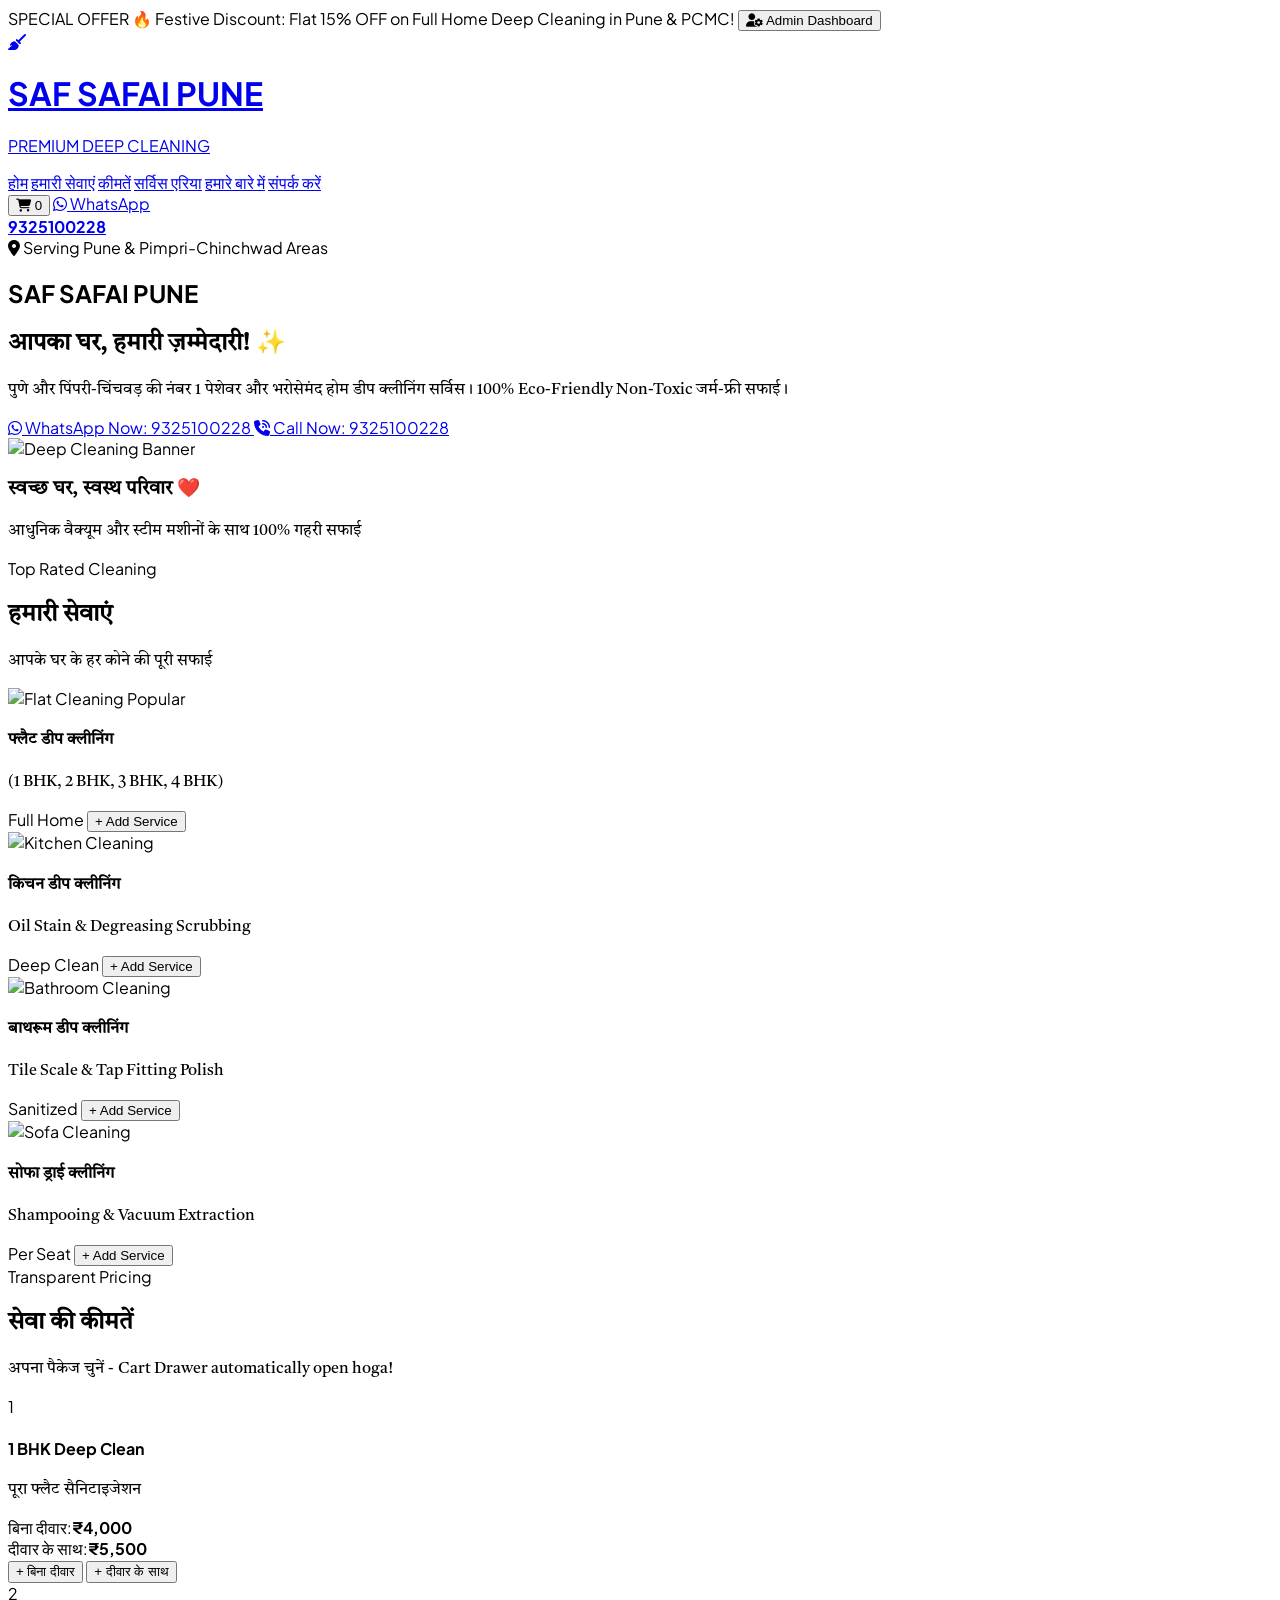
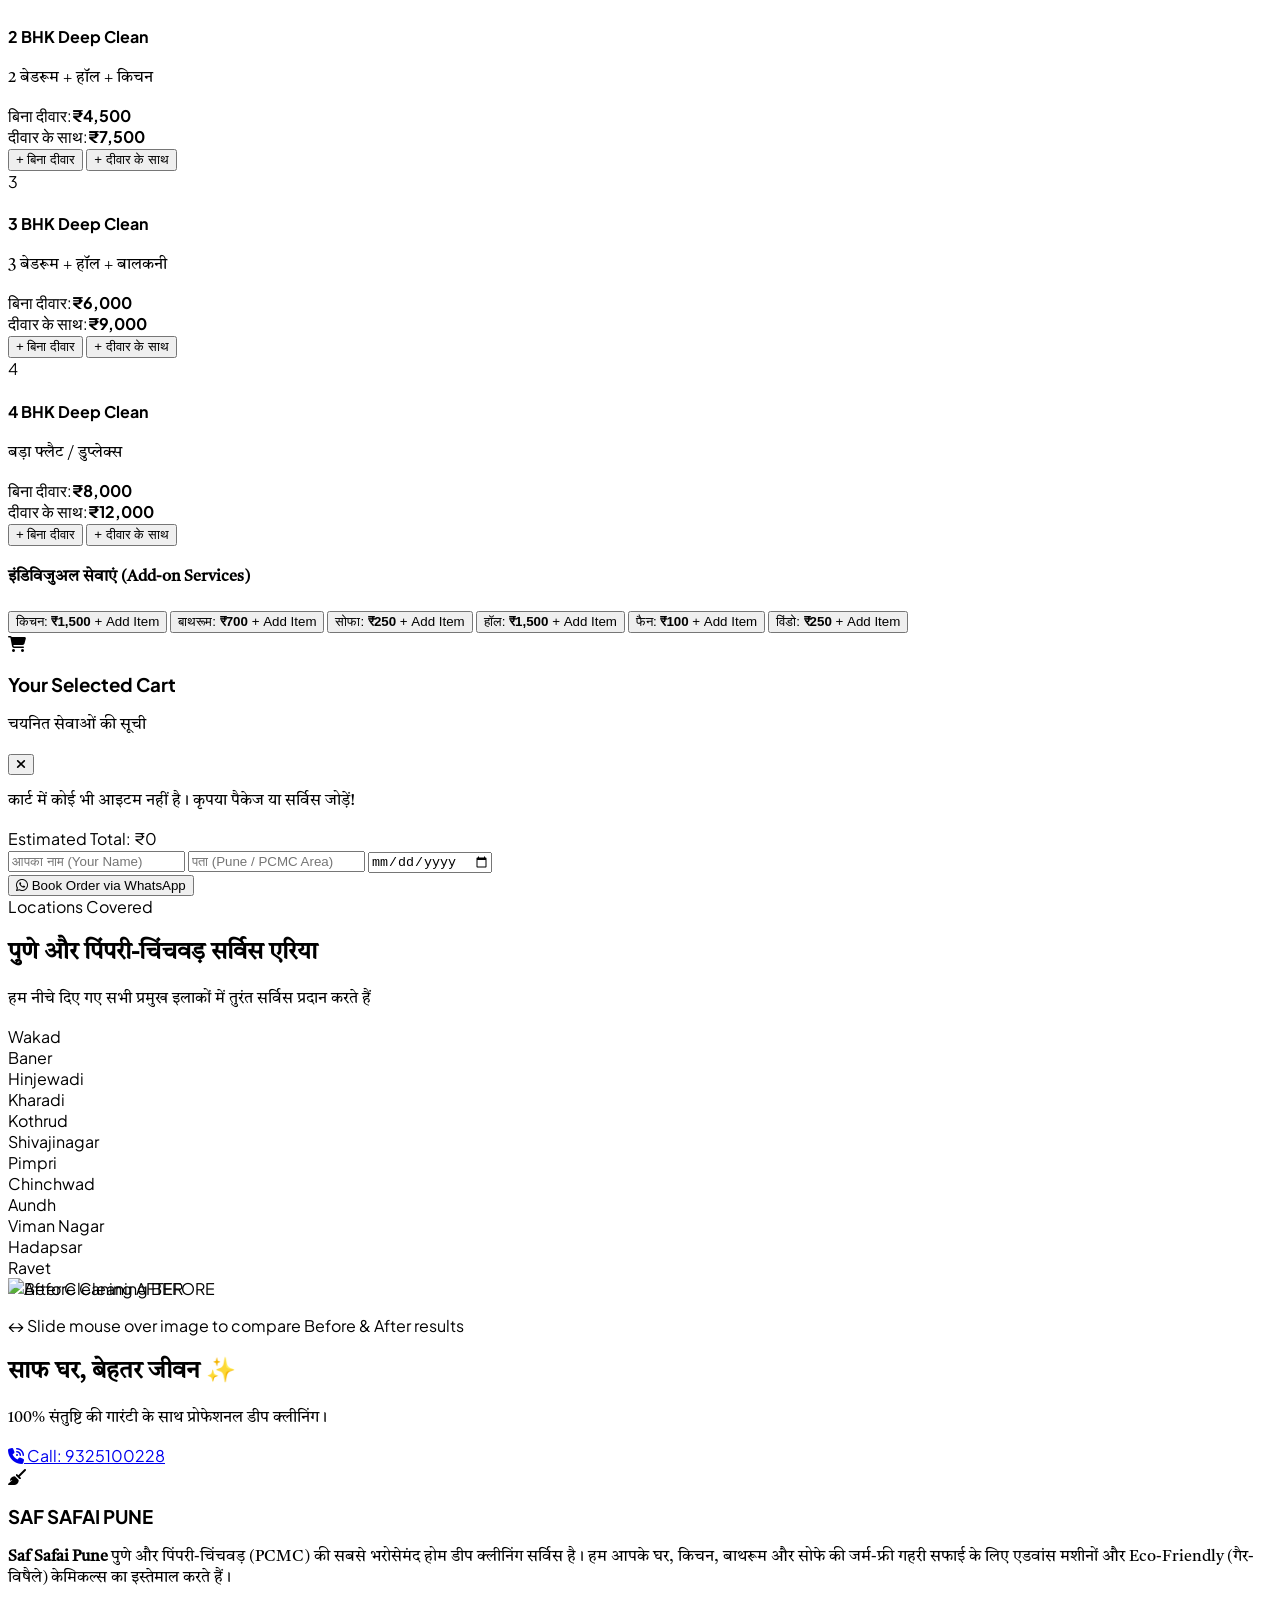
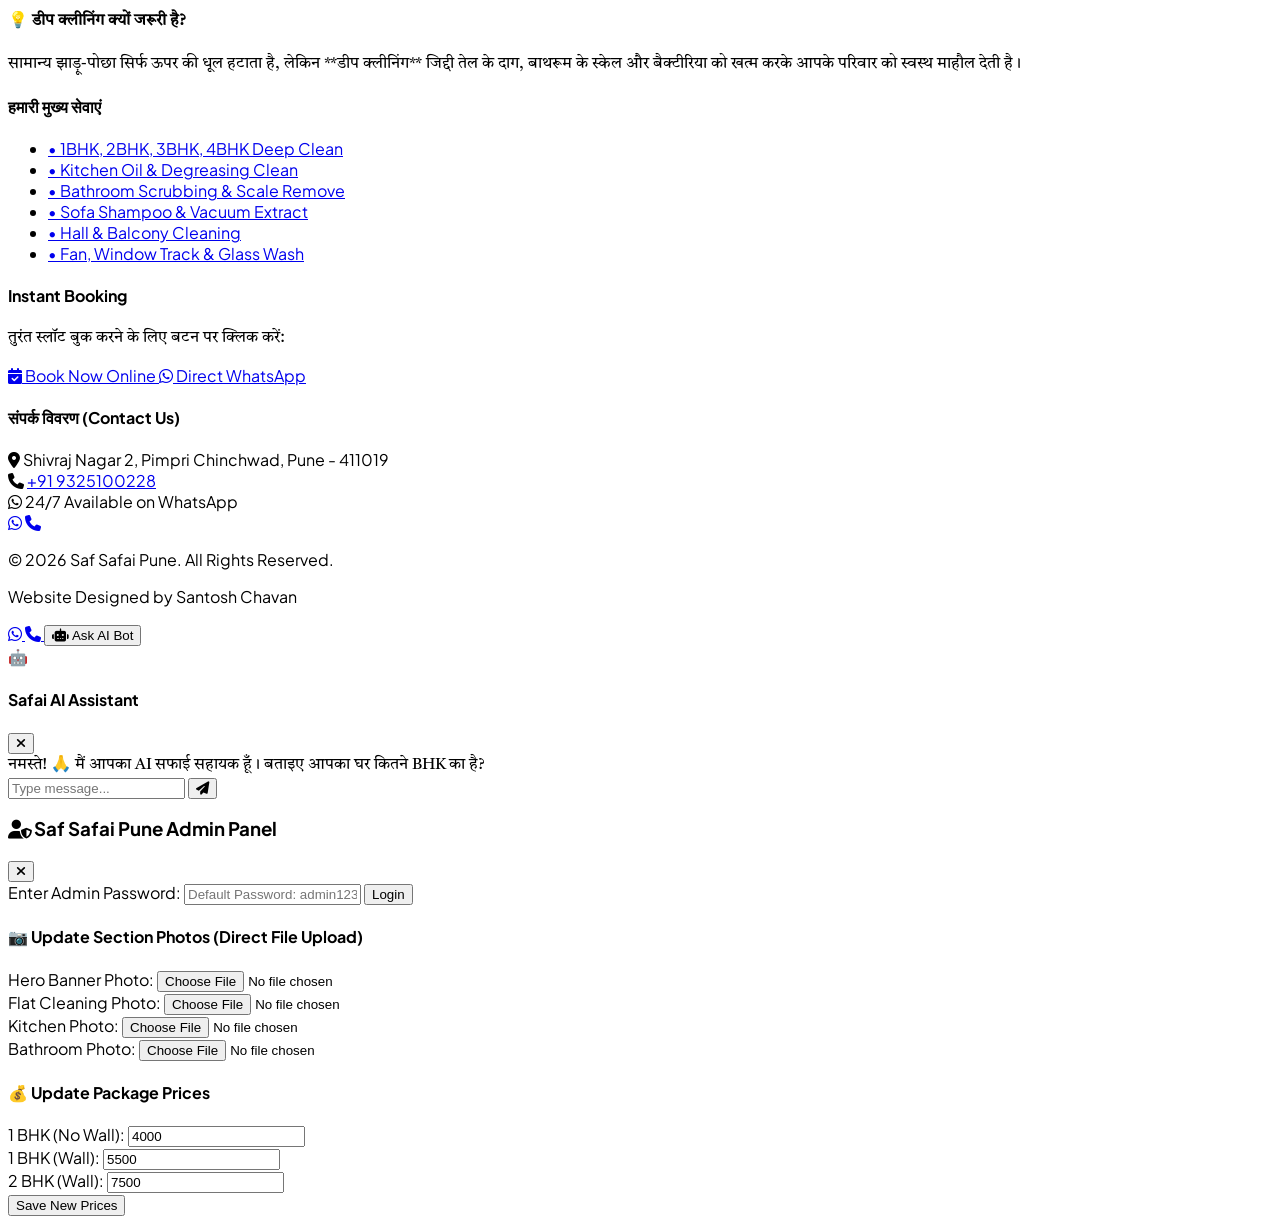
==== index.html @ 332729bd "Update index.html" ====
<!DOCTYPE html>
<html lang="hi" class="scroll-smooth">
<head>
  <meta charset="UTF-8">
  <meta name="viewport" content="width=device-width, initial-scale=1.0">
  <title>Saf Safai Pune | #1 Professional Deep Cleaning Services in Pune & PCMC</title>
  <meta name="description" content="Looking for professional deep cleaning services in Pune & PCMC? Saf Safai Pune offers expert mechanized cleaning using 100% Non-toxic eco-friendly cleaning solutions. Call 9325100228 for 2BHK, Kitchen, Sofa & Bathroom cleaning.">
  <meta name="keywords" content="Deep Cleaning Services Pune, Home Cleaning PCMC, Kitchen Cleaning Shivajinagar, Sofa Cleaning Wakad, Saf Safai Pune">

  <!-- Favicon -->
  <link rel="icon" type="image/png" href="favicon.png">

  <!-- Fonts & Icons & Tailwind CSS -->
  <link rel="preconnect" href="https://fonts.googleapis.com">
  <link rel="preconnect" href="https://fonts.gstatic.com" crossorigin>
  <link href="https://fonts.googleapis.com/css2?family=Plus+Jakarta+Sans:wght@400;500;600;700;800;900&family=Tiro+Devanagari+Hindi&display=swap" rel="stylesheet">
  <script src="https://cdn.tailwindcss.com"></script>
  <link rel="stylesheet" href="https://cdnjs.cloudflare.com/ajax/libs/font-awesome/6.4.0/css/all.min.css">

  <script>
    tailwind.config = {
      theme: {
        extend: {
          colors: {
            brandGreen: '#15803d',
            brandDarkGreen: '#0f5127',
            brandSky: '#0284c7',
            brandDarkBlue: '#0369a1',
            brandNavy: '#0f172a'
          }
        }
      }
    }
  </script>

  <style>
    body { font-family: 'Plus Jakarta Sans', sans-serif; }
    .hindi-text { font-family: 'Tiro Devanagari Hindi', 'Plus Jakarta Sans', sans-serif; }
    
    /* Animations */
    @keyframes pulse-glow {
      0%, 100% { transform: scale(1); box-shadow: 0 0 15px rgba(37, 211, 102, 0.5); }
      50% { transform: scale(1.05); box-shadow: 0 0 30px rgba(37, 211, 102, 0.8); }
    }
    .btn-pulse-wa { animation: pulse-glow 2.5s infinite ease-in-out; }

    @keyframes float-btn {
      0%, 100% { transform: translateY(0px); }
      50% { transform: translateY(-6px); }
    }
    .float-anim { animation: float-btn 3s infinite ease-in-out; }

    /* Before After Interactive Slider */
    .ba-container { position: relative; overflow: hidden; }
    .ba-after { position: absolute; top:0; left:0; width:50%; height:100%; overflow:hidden; border-right: 4px solid #ffffff; }

    .no-scrollbar::-webkit-scrollbar { display: none; }
    .no-scrollbar { -ms-overflow-style: none; scrollbar-width: none; }

    /* Cart Slide Drawer */
    #side-cart-drawer { transition: transform 0.3s cubic-bezier(0.4, 0, 0.2, 1); }
  </style>
</head>
<body class="bg-slate-50 text-slate-800 relative">

  <!-- TOP NOTICE BAR -->
  <div class="bg-gradient-to-r from-emerald-700 via-teal-700 to-sky-700 text-white text-xs font-bold py-1.5 px-4 text-center flex justify-between items-center">
    <span class="mx-auto flex items-center space-x-2">
      <span class="bg-red-500 text-white px-2 py-0.5 rounded-full text-[10px] animate-pulse">SPECIAL OFFER</span>
      <span>🔥 Festive Discount: Flat 15% OFF on Full Home Deep Cleaning in Pune & PCMC!</span>
    </span>
    <button onclick="openAdminModal()" class="text-xs text-emerald-200 hover:text-white underline font-semibold flex items-center space-x-1">
      <i class="fa-solid fa-user-gear"></i>
      <span>Admin Dashboard</span>
    </button>
  </div>

  <!-- TOP HEADER / NAVBAR -->
  <header class="sticky top-0 z-40 bg-white/95 backdrop-blur-md shadow-md border-b border-slate-100">
    <div class="max-w-7xl mx-auto px-4 py-3 flex items-center justify-between">
      
      <!-- Brand Logo -->
      <a href="#home" class="flex items-center space-x-3">
        <div class="bg-gradient-to-tr from-emerald-600 to-teal-500 text-white p-2.5 rounded-2xl flex items-center justify-center shadow-lg shadow-emerald-500/30">
          <i class="fa-solid fa-broom text-2xl"></i>
        </div>
        <div>
          <h1 class="text-2xl font-black tracking-tight text-slate-900 leading-none">SAF SAFAI <span class="text-emerald-600">PUNE</span></h1>
          <p class="text-[11px] font-bold text-sky-600 tracking-wider">PREMIUM DEEP CLEANING</p>
        </div>
      </a>

      <!-- Navigation Links -->
      <nav class="hidden md:flex items-center space-x-6 text-sm font-bold text-slate-700">
        <a href="#home" class="text-emerald-600 hover:text-emerald-700">होम</a>
        <a href="#services" class="hover:text-emerald-600 transition">हमारी सेवाएं</a>
        <a href="#pricing" class="hover:text-emerald-600 transition">कीमतें</a>
        <a href="#areas" class="hover:text-emerald-600 transition">सर्विस एरिया</a>
        <a href="#about-info" class="hover:text-emerald-600 transition">हमारे बारे में</a>
        <a href="#footer-contact" class="hover:text-emerald-600 transition">संपर्क करें</a>
      </nav>

      <!-- Header CTAs & Mini Cart Button -->
      <div class="flex items-center space-x-3">
        <!-- Floating Cart Badge Trigger Button -->
        <button onclick="openCartDrawer()" class="relative bg-emerald-100 hover:bg-emerald-200 text-emerald-800 p-2.5 rounded-xl flex items-center justify-center transition border border-emerald-300">
          <i class="fa-solid fa-cart-shopping text-xl text-emerald-700"></i>
          <span id="nav-cart-badge" class="absolute -top-1.5 -right-1.5 bg-red-600 text-white text-[10px] font-black w-5 h-5 rounded-full flex items-center justify-center shadow">0</span>
        </button>

        <a href="https://wa.me/919325100228" target="_blank" class="hidden sm:flex items-center space-x-2 bg-emerald-50 hover:bg-emerald-100 border-2 border-emerald-500 text-emerald-800 font-bold px-3.5 py-1.5 rounded-xl text-xs transition">
          <i class="fa-brands fa-whatsapp text-emerald-600 text-xl"></i>
          <span>WhatsApp<br><strong class="text-slate-900">9325100228</strong></span>
        </a>
      </div>
    </div>
  </header>

  <!-- HERO BANNER SECTION -->
  <section id="home" class="relative bg-gradient-to-br from-emerald-900 via-slate-900 to-sky-900 text-white py-14 md:py-20 overflow-hidden">
    <div class="max-w-7xl mx-auto px-4 grid grid-cols-1 md:grid-cols-12 gap-8 items-center relative z-10">
      
      <!-- Left Hero Text Content -->
      <div class="md:col-span-7 space-y-6 text-left">
        <div class="inline-flex items-center space-x-2 bg-emerald-500/20 border border-emerald-400/40 text-emerald-300 px-4 py-1.5 rounded-full text-xs font-bold backdrop-blur-md">
          <i class="fa-solid fa-location-dot text-emerald-400"></i>
          <span>Serving Pune & Pimpri-Chinchwad Areas</span>
        </div>

        <div class="space-y-3">
          <h1 class="text-4xl sm:text-5xl lg:text-6xl font-black leading-tight tracking-tight">
            SAF SAFAI <span class="bg-gradient-to-r from-emerald-400 to-sky-400 bg-clip-text text-transparent">PUNE</span>
          </h1>
          <h2 class="text-2xl sm:text-3xl font-bold text-emerald-200 hindi-text">
            आपका घर, हमारी ज़म्मेदारी! ✨
          </h2>
          <p class="text-slate-300 text-base sm:text-lg max-w-xl hindi-text leading-relaxed">
            पुणे और पिंपरी-चिंचवड़ की नंबर 1 पेशेवर और भरोसेमंद होम डीप क्लीनिंग सर्विस। 100% Eco-Friendly Non-Toxic जर्म-फ्री सफाई।
          </p>
        </div>

        <!-- Hero Action Buttons -->
        <div class="flex flex-wrap gap-3 pt-2">
          <a href="https://wa.me/919325100228?text=Hello%20Saf%20Safai%20Pune,%20mujhe%20cleaning%20booking%20karni%20hai" target="_blank" class="bg-emerald-500 hover:bg-emerald-600 text-slate-950 font-black px-6 py-3.5 rounded-2xl flex items-center space-x-2 shadow-xl shadow-emerald-500/40 btn-pulse-wa">
            <i class="fa-brands fa-whatsapp text-2xl text-slate-950"></i>
            <span>WhatsApp Now: 9325100228</span>
          </a>
          <a href="tel:9325100228" class="bg-sky-500 hover:bg-sky-600 text-white font-extrabold px-6 py-3.5 rounded-2xl flex items-center space-x-2 shadow-xl shadow-sky-500/30">
            <i class="fa-solid fa-phone-volume text-xl"></i>
            <span>Call Now: 9325100228</span>
          </a>
        </div>
      </div>

      <!-- Right Hero Graphic/Image Display -->
      <div class="md:col-span-5 relative flex justify-center">
        <div class="relative w-full max-w-md bg-white/10 backdrop-blur-xl border border-white/20 p-2 rounded-3xl shadow-2xl">
          <img id="img-hero-banner" src="https://images.unsplash.com/photo-1581578731548-c64695cc6952?auto=format&fit=crop&w=800&q=80" alt="Deep Cleaning Banner" class="w-full h-72 object-cover rounded-2xl shadow-md">
          <div class="p-4 text-center">
            <h3 class="text-xl font-black text-white hindi-text">स्वच्छ घर, स्वस्थ परिवार ❤️</h3>
            <p class="text-xs text-emerald-200 mt-1 hindi-text">आधुनिक वैक्यूम और स्टीम मशीनों के साथ 100% गहरी सफाई</p>
          </div>
        </div>
      </div>

    </div>
  </section>

  <!-- SERVICES SECTION (हमारी सेवाएं) -->
  <section id="services" class="py-16 bg-slate-50">
    <div class="max-w-7xl mx-auto px-4 text-center">
      <span class="bg-emerald-100 text-emerald-800 text-xs font-black px-3 py-1 rounded-full uppercase tracking-wider">Top Rated Cleaning</span>
      <h2 class="text-3xl sm:text-4xl font-black text-slate-900 mt-2 hindi-text">हमारी सेवाएं</h2>
      <p class="text-slate-500 mt-1 mb-12 hindi-text">आपके घर के हर कोने की पूरी सफाई</p>

      <div class="grid grid-cols-1 sm:grid-cols-2 lg:grid-cols-4 gap-6">
        
        <!-- Service Card 1 -->
        <div class="bg-white rounded-3xl border border-slate-200 overflow-hidden shadow-sm hover:shadow-xl transition group">
          <div class="relative h-44 overflow-hidden">
            <img id="img-flat" src="https://images.unsplash.com/photo-1502672260266-1c1ef2d93688?auto=format&fit=crop&w=600&q=80" class="w-full h-full object-cover group-hover:scale-105 transition duration-500" alt="Flat Cleaning">
            <span class="absolute top-3 left-3 bg-emerald-600 text-white text-[10px] font-bold px-2.5 py-1 rounded-full shadow">Popular</span>
          </div>
          <div class="p-5 text-left">
            <h4 class="font-black text-lg text-slate-900 hindi-text">फ्लैट डीप क्लीनिंग</h4>
            <p class="text-xs text-slate-500 mt-1 hindi-text">(1 BHK, 2 BHK, 3 BHK, 4 BHK)</p>
            <div class="mt-4 flex items-center justify-between">
              <span class="text-xs font-bold text-slate-400">Full Home</span>
              <button onclick="addToCart('Flat Deep Clean (1 BHK)', 4000)" class="bg-emerald-600 hover:bg-emerald-700 text-white text-xs font-bold py-2 px-4 rounded-xl shadow-md transition">+ Add Service</button>
            </div>
          </div>
        </div>

        <!-- Service Card 2 -->
        <div class="bg-white rounded-3xl border border-slate-200 overflow-hidden shadow-sm hover:shadow-xl transition group">
          <div class="relative h-44 overflow-hidden">
            <img id="img-kitchen" src="https://images.unsplash.com/photo-1556911220-e15b29be8c8f?auto=format&fit=crop&w=600&q=80" class="w-full h-full object-cover group-hover:scale-105 transition duration-500" alt="Kitchen Cleaning">
          </div>
          <div class="p-5 text-left">
            <h4 class="font-black text-lg text-slate-900 hindi-text">किचन डीप क्लीनिंग</h4>
            <p class="text-xs text-slate-500 mt-1 hindi-text">Oil Stain & Degreasing Scrubbing</p>
            <div class="mt-4 flex items-center justify-between">
              <span class="text-xs font-bold text-slate-400">Deep Clean</span>
              <button onclick="addToCart('Kitchen Cleaning', 1500)" class="bg-sky-600 hover:bg-sky-700 text-white text-xs font-bold py-2 px-4 rounded-xl shadow-md transition">+ Add Service</button>
            </div>
          </div>
        </div>

        <!-- Service Card 3 -->
        <div class="bg-white rounded-3xl border border-slate-200 overflow-hidden shadow-sm hover:shadow-xl transition group">
          <div class="relative h-44 overflow-hidden">
            <img id="img-bathroom" src="https://images.unsplash.com/photo-1584622650111-993a426fbf0a?auto=format&fit=crop&w=600&q=80" class="w-full h-full object-cover group-hover:scale-105 transition duration-500" alt="Bathroom Cleaning">
          </div>
          <div class="p-5 text-left">
            <h4 class="font-black text-lg text-slate-900 hindi-text">बाथरूम डीप क्लीनिंग</h4>
            <p class="text-xs text-slate-500 mt-1 hindi-text">Tile Scale & Tap Fitting Polish</p>
            <div class="mt-4 flex items-center justify-between">
              <span class="text-xs font-bold text-slate-400">Sanitized</span>
              <button onclick="addToCart('Bathroom Cleaning', 700)" class="bg-teal-600 hover:bg-teal-700 text-white text-xs font-bold py-2 px-4 rounded-xl shadow-md transition">+ Add Service</button>
            </div>
          </div>
        </div>

        <!-- Service Card 4 -->
        <div class="bg-white rounded-3xl border border-slate-200 overflow-hidden shadow-sm hover:shadow-xl transition group">
          <div class="relative h-44 overflow-hidden">
            <img id="img-sofa" src="https://images.unsplash.com/photo-1555041469-a586c61ea9bc?auto=format&fit=crop&w=600&q=80" class="w-full h-full object-cover group-hover:scale-105 transition duration-500" alt="Sofa Cleaning">
          </div>
          <div class="p-5 text-left">
            <h4 class="font-black text-lg text-slate-900 hindi-text">सोफा ड्राई क्लीनिंग</h4>
            <p class="text-xs text-slate-500 mt-1 hindi-text">Shampooing & Vacuum Extraction</p>
            <div class="mt-4 flex items-center justify-between">
              <span class="text-xs font-bold text-slate-400">Per Seat</span>
              <button onclick="addToCart('Sofa Cleaning (Per Seat)', 250)" class="bg-indigo-600 hover:bg-indigo-700 text-white text-xs font-bold py-2 px-4 rounded-xl shadow-md transition">+ Add Service</button>
            </div>
          </div>
        </div>

      </div>
    </div>
  </section>

  <!-- PRICING & CUSTOM PACKAGE E-COMMERCE SECTION (कीमतें) -->
  <section id="pricing" class="py-16 bg-white border-t border-slate-200">
    <div class="max-w-7xl mx-auto px-4">
      <div class="text-center mb-12">
        <span class="bg-emerald-100 text-emerald-800 text-xs font-black px-3 py-1 rounded-full uppercase">Transparent Pricing</span>
        <h2 class="text-3xl sm:text-4xl font-black text-slate-900 mt-2 hindi-text">सेवा की कीमतें</h2>
        <p class="text-slate-500 text-sm mt-1 hindi-text">अपना पैकेज चुनें - Cart Drawer automatically open hoga!</p>
      </div>

      <!-- BHK Packages Grid -->
      <div class="grid grid-cols-1 md:grid-cols-2 lg:grid-cols-4 gap-6 mb-10">
        
        <!-- 1 BHK Card -->
        <div class="bg-slate-50 rounded-3xl p-5 border border-slate-200 hover:border-emerald-500 transition shadow-sm flex flex-col justify-between">
          <div>
            <div class="flex items-center space-x-3 mb-3">
              <div class="w-10 h-10 bg-emerald-600 text-white rounded-xl flex items-center justify-center font-black">1</div>
              <div>
                <h4 class="font-black text-lg text-slate-900">1 BHK Deep Clean</h4>
                <p class="text-xs text-slate-500 hindi-text">पूरा फ्लैट सैनिटाइजेशन</p>
              </div>
            </div>
            <div class="space-y-1.5 text-xs text-slate-600 border-y border-slate-200 py-3 my-3">
              <div class="flex justify-between"><span>बिना दीवार:</span><strong class="text-slate-900" id="price-1bhk-no-wall">₹4,000</strong></div>
              <div class="flex justify-between"><span>दीवार के साथ:</span><strong class="text-slate-900" id="price-1bhk-wall">₹5,500</strong></div>
            </div>
          </div>
          <div class="grid grid-cols-2 gap-2 pt-2">
            <button onclick="addToCart('1 BHK (बिना दीवार)', getPrice('1bhk-no-wall', 4000))" class="bg-white text-emerald-700 font-bold py-2 rounded-xl text-xs border border-emerald-300 hover:bg-emerald-50">
              + बिना दीवार
            </button>
            <button onclick="addToCart('1 BHK (दीवार के साथ)', getPrice('1bhk-wall', 5500))" class="bg-emerald-600 hover:bg-emerald-700 text-white font-bold py-2 rounded-xl text-xs shadow-md">
              + दीवार के साथ
            </button>
          </div>
        </div>

        <!-- 2 BHK Card -->
        <div class="bg-slate-50 rounded-3xl p-5 border border-slate-200 hover:border-emerald-500 transition shadow-sm flex flex-col justify-between">
          <div>
            <div class="flex items-center space-x-3 mb-3">
              <div class="w-10 h-10 bg-emerald-600 text-white rounded-xl flex items-center justify-center font-black">2</div>
              <div>
                <h4 class="font-black text-lg text-slate-900">2 BHK Deep Clean</h4>
                <p class="text-xs text-slate-500 hindi-text">2 बेडरूम + हॉल + किचन</p>
              </div>
            </div>
            <div class="space-y-1.5 text-xs text-slate-600 border-y border-slate-200 py-3 my-3">
              <div class="flex justify-between"><span>बिना दीवार:</span><strong class="text-slate-900" id="price-2bhk-no-wall">₹4,500</strong></div>
              <div class="flex justify-between"><span>दीवार के साथ:</span><strong class="text-slate-900" id="price-2bhk-wall">₹7,500</strong></div>
            </div>
          </div>
          <div class="grid grid-cols-2 gap-2 pt-2">
            <button onclick="addToCart('2 BHK (बिना दीवार)', getPrice('2bhk-no-wall', 4500))" class="bg-white text-emerald-700 font-bold py-2 rounded-xl text-xs border border-emerald-300 hover:bg-emerald-50">
              + बिना दीवार
            </button>
            <button onclick="addToCart('2 BHK (दीवार के साथ)', getPrice('2bhk-wall', 7500))" class="bg-emerald-600 hover:bg-emerald-700 text-white font-bold py-2 rounded-xl text-xs shadow-md">
              + दीवार के साथ
            </button>
          </div>
        </div>

        <!-- 3 BHK Card -->
        <div class="bg-slate-50 rounded-3xl p-5 border border-slate-200 hover:border-emerald-500 transition shadow-sm flex flex-col justify-between">
          <div>
            <div class="flex items-center space-x-3 mb-3">
              <div class="w-10 h-10 bg-emerald-600 text-white rounded-xl flex items-center justify-center font-black">3</div>
              <div>
                <h4 class="font-black text-lg text-slate-900">3 BHK Deep Clean</h4>
                <p class="text-xs text-slate-500 hindi-text">3 बेडरूम + हॉल + बालकनी</p>
              </div>
            </div>
            <div class="space-y-1.5 text-xs text-slate-600 border-y border-slate-200 py-3 my-3">
              <div class="flex justify-between"><span>बिना दीवार:</span><strong class="text-slate-900" id="price-3bhk-no-wall">₹6,000</strong></div>
              <div class="flex justify-between"><span>दीवार के साथ:</span><strong class="text-slate-900" id="price-3bhk-wall">₹9,000</strong></div>
            </div>
          </div>
          <div class="grid grid-cols-2 gap-2 pt-2">
            <button onclick="addToCart('3 BHK (बिना दीवार)', getPrice('3bhk-no-wall', 6000))" class="bg-white text-emerald-700 font-bold py-2 rounded-xl text-xs border border-emerald-300 hover:bg-emerald-50">
              + बिना दीवार
            </button>
            <button onclick="addToCart('3 BHK (दीवार के साथ)', getPrice('3bhk-wall', 9000))" class="bg-emerald-600 hover:bg-emerald-700 text-white font-bold py-2 rounded-xl text-xs shadow-md">
              + दीवार के साथ
            </button>
          </div>
        </div>

        <!-- 4 BHK Card -->
        <div class="bg-slate-50 rounded-3xl p-5 border border-slate-200 hover:border-emerald-500 transition shadow-sm flex flex-col justify-between">
          <div>
            <div class="flex items-center space-x-3 mb-3">
              <div class="w-10 h-10 bg-emerald-600 text-white rounded-xl flex items-center justify-center font-black">4</div>
              <div>
                <h4 class="font-black text-lg text-slate-900">4 BHK Deep Clean</h4>
                <p class="text-xs text-slate-500 hindi-text">बड़ा फ्लैट / डुप्लेक्स</p>
              </div>
            </div>
            <div class="space-y-1.5 text-xs text-slate-600 border-y border-slate-200 py-3 my-3">
              <div class="flex justify-between"><span>बिना दीवार:</span><strong class="text-slate-900" id="price-4bhk-no-wall">₹8,000</strong></div>
              <div class="flex justify-between"><span>दीवार के साथ:</span><strong class="text-slate-900" id="price-4bhk-wall">₹12,000</strong></div>
            </div>
          </div>
          <div class="grid grid-cols-2 gap-2 pt-2">
            <button onclick="addToCart('4 BHK (बिना दीवार)', getPrice('4bhk-no-wall', 8000))" class="bg-white text-emerald-700 font-bold py-2 rounded-xl text-xs border border-emerald-300 hover:bg-emerald-50">
              + बिना दीवार
            </button>
            <button onclick="addToCart('4 BHK (दीवार के साथ)', getPrice('4bhk-wall', 12000))" class="bg-emerald-600 hover:bg-emerald-700 text-white font-bold py-2 rounded-xl text-xs shadow-md">
              + दीवार के साथ
            </button>
          </div>
        </div>

      </div>

      <!-- Add-on Individual Items -->
      <div class="bg-slate-50 p-6 rounded-3xl border border-slate-200">
        <h4 class="font-black text-base text-slate-900 mb-4 hindi-text">इंडिविजुअल सेवाएं (Add-on Services)</h4>
        <div class="grid grid-cols-2 sm:grid-cols-3 md:grid-cols-6 gap-3">
          <button onclick="addToCart('Kitchen Cleaning', getPrice('kitchen', 1500))" class="bg-white p-3.5 rounded-2xl border border-slate-200 text-left hover:border-emerald-500 transition">
            <span class="font-bold text-xs block text-slate-800">किचन: <strong class="text-emerald-700" id="price-kitchen">₹1,500</strong></span>
            <span class="text-[10px] text-slate-400 font-semibold">+ Add Item</span>
          </button>
          <button onclick="addToCart('Bathroom Cleaning', getPrice('bathroom', 700))" class="bg-white p-3.5 rounded-2xl border border-slate-200 text-left hover:border-emerald-500 transition">
            <span class="font-bold text-xs block text-slate-800">बाथरूम: <strong class="text-emerald-700" id="price-bathroom">₹700</strong></span>
            <span class="text-[10px] text-slate-400 font-semibold">+ Add Item</span>
          </button>
          <button onclick="addToCart('Sofa Cleaning', getPrice('sofa', 250))" class="bg-white p-3.5 rounded-2xl border border-slate-200 text-left hover:border-emerald-500 transition">
            <span class="font-bold text-xs block text-slate-800">सोफा: <strong class="text-emerald-700" id="price-sofa">₹250</strong></span>
            <span class="text-[10px] text-slate-400 font-semibold">+ Add Item</span>
          </button>
          <button onclick="addToCart('Hall Cleaning', getPrice('hall', 1500))" class="bg-white p-3.5 rounded-2xl border border-slate-200 text-left hover:border-emerald-500 transition">
            <span class="font-bold text-xs block text-slate-800">हॉल: <strong class="text-emerald-700" id="price-hall">₹1,500</strong></span>
            <span class="text-[10px] text-slate-400 font-semibold">+ Add Item</span>
          </button>
          <button onclick="addToCart('Fan Cleaning', getPrice('fan', 100))" class="bg-white p-3.5 rounded-2xl border border-slate-200 text-left hover:border-emerald-500 transition">
            <span class="font-bold text-xs block text-slate-800">फैन: <strong class="text-emerald-700" id="price-fan">₹100</strong></span>
            <span class="text-[10px] text-slate-400 font-semibold">+ Add Item</span>
          </button>
          <button onclick="addToCart('Window Cleaning', getPrice('window', 250))" class="bg-white p-3.5 rounded-2xl border border-slate-200 text-left hover:border-emerald-500 transition">
            <span class="font-bold text-xs block text-slate-800">विंडो: <strong class="text-emerald-700" id="price-window">₹250</strong></span>
            <span class="text-[10px] text-slate-400 font-semibold">+ Add Item</span>
          </button>
        </div>
      </div>
    </div>
  </section>

  <!-- POPUP MINI PAGE CART SIDE DRAWER (NEW FEATURE) -->
  <div id="cart-drawer-overlay" class="hidden fixed inset-0 z-50 bg-slate-900/60 backdrop-blur-sm transition-opacity" onclick="closeCartDrawer()"></div>
  
  <div id="side-cart-drawer" class="fixed top-0 right-0 bottom-0 z-50 w-full max-w-md bg-white shadow-2xl transform translate-x-full flex flex-col">
    <!-- Mini Page Drawer Header -->
    <div class="bg-gradient-to-r from-emerald-700 to-teal-800 text-white p-5 flex items-center justify-between">
      <div class="flex items-center space-x-3">
        <i class="fa-solid fa-cart-shopping text-2xl text-emerald-300"></i>
        <div>
          <h3 class="font-black text-lg leading-tight">Your Selected Cart</h3>
          <p class="text-xs text-emerald-200 hindi-text">चयनित सेवाओं की सूची</p>
        </div>
      </div>
      <button onclick="closeCartDrawer()" class="w-8 h-8 bg-white/20 hover:bg-white/30 rounded-full flex items-center justify-center text-white transition">
        <i class="fa-solid fa-xmark text-lg"></i>
      </button>
    </div>

    <!-- Mini Page Drawer Items Body -->
    <div class="flex-1 p-5 overflow-y-auto space-y-4 bg-slate-50">
      <div id="drawer-cart-items" class="space-y-3 divide-y">
        <p class="text-sm text-slate-400 text-center py-12 hindi-text">कार्ट में कोई भी आइटम नहीं है। कृपया पैकेज या सर्विस जोड़ें!</p>
      </div>
    </div>

    <!-- Mini Page Drawer Checkout Footer -->
    <div class="p-5 bg-white border-t border-slate-200 space-y-4 shadow-lg">
      <div class="flex justify-between items-center font-black text-xl text-slate-900">
        <span>Estimated Total:</span>
        <span id="drawer-cart-total" class="text-emerald-700">₹0</span>
      </div>

      <!-- Quick Details Input inside Mini Page -->
      <div class="space-y-2">
        <input type="text" id="drawer-cust-name" placeholder="आपका नाम (Your Name)" class="w-full text-xs border p-3 rounded-xl focus:ring-2 focus:ring-emerald-500 outline-none">
        <input type="text" id="drawer-cust-address" placeholder="पता (Pune / PCMC Area)" class="w-full text-xs border p-3 rounded-xl focus:ring-2 focus:ring-emerald-500 outline-none">
        <input type="date" id="drawer-cust-date" class="w-full text-xs border p-3 rounded-xl focus:ring-2 focus:ring-emerald-500 outline-none">
      </div>

      <button onclick="checkoutToWhatsApp()" class="w-full bg-emerald-600 hover:bg-emerald-700 text-white font-extrabold py-3.5 rounded-2xl shadow-xl flex items-center justify-center space-x-2 transition text-sm">
        <i class="fa-brands fa-whatsapp text-2xl"></i>
        <span>Book Order via WhatsApp</span>
      </button>
    </div>
  </div>

  <!-- SERVICE AREAS IN PUNE & PCMC SECTION -->
  <section id="areas" class="py-14 bg-slate-900 text-white">
    <div class="max-w-7xl mx-auto px-4 text-center">
      <span class="bg-emerald-500/20 text-emerald-300 border border-emerald-500/30 text-xs font-bold px-3 py-1 rounded-full uppercase">Locations Covered</span>
      <h2 class="text-3xl font-black mt-2 hindi-text">पुणे और पिंपरी-चिंचवड़ सर्विस एरिया</h2>
      <p class="text-slate-400 text-xs mt-1 mb-10 hindi-text">हम नीचे दिए गए सभी प्रमुख इलाकों में तुरंत सर्विस प्रदान करते हैं</p>

      <div class="grid grid-cols-2 sm:grid-cols-3 md:grid-cols-6 gap-3 text-xs font-bold">
        <div class="bg-slate-800 p-3.5 rounded-xl border border-slate-700 text-slate-200">Wakad</div>
        <div class="bg-slate-800 p-3.5 rounded-xl border border-slate-700 text-slate-200">Baner</div>
        <div class="bg-slate-800 p-3.5 rounded-xl border border-slate-700 text-slate-200">Hinjewadi</div>
        <div class="bg-slate-800 p-3.5 rounded-xl border border-slate-700 text-slate-200">Kharadi</div>
        <div class="bg-slate-800 p-3.5 rounded-xl border border-slate-700 text-slate-200">Kothrud</div>
        <div class="bg-slate-800 p-3.5 rounded-xl border border-slate-700 text-slate-200">Shivajinagar</div>
        <div class="bg-slate-800 p-3.5 rounded-xl border border-slate-700 text-slate-200">Pimpri</div>
        <div class="bg-slate-800 p-3.5 rounded-xl border border-slate-700 text-slate-200">Chinchwad</div>
        <div class="bg-slate-800 p-3.5 rounded-xl border border-slate-700 text-slate-200">Aundh</div>
        <div class="bg-slate-800 p-3.5 rounded-xl border border-slate-700 text-slate-200">Viman Nagar</div>
        <div class="bg-slate-800 p-3.5 rounded-xl border border-slate-700 text-slate-200">Hadapsar</div>
        <div class="bg-slate-800 p-3.5 rounded-xl border border-slate-700 text-slate-200">Ravet</div>
      </div>
    </div>
  </section>

  <!-- BEFORE / AFTER INTERACTIVE SLIDER BANNER -->
  <section class="py-14 bg-slate-950 text-white">
    <div class="max-w-7xl mx-auto px-4">
      <div class="bg-gradient-to-r from-emerald-950 via-slate-900 to-teal-950 rounded-3xl p-6 md:p-10 grid grid-cols-1 md:grid-cols-12 gap-8 items-center border border-emerald-500/20 shadow-2xl">
        
        <!-- Interactive Slider -->
        <div class="md:col-span-6">
          <div class="ba-container w-full h-64 sm:h-80 rounded-2xl shadow-2xl border-2 border-white/20 select-none cursor-ew-resize" id="ba-slider">
            <img id="img-before" src="https://images.unsplash.com/photo-1581578731548-c64695cc6952?auto=format&fit=crop&w=800&q=80" class="absolute inset-0 w-full h-full object-cover" alt="Before Cleaning">
            <span class="absolute top-3 left-3 bg-red-600 text-white text-[10px] font-black px-3 py-1 rounded-full shadow">BEFORE</span>

            <div class="ba-after" id="ba-after">
              <img id="img-after" src="https://images.unsplash.com/photo-1600585154340-be6161a56a0c?auto=format&fit=crop&w=800&q=80" class="absolute top-0 left-0 max-w-none h-full object-cover" id="ba-after-img" alt="After Cleaning">
              <span class="absolute top-3 right-3 bg-emerald-600 text-white text-[10px] font-black px-3 py-1 rounded-full shadow">AFTER</span>
            </div>
          </div>
          <p class="text-center text-[11px] text-slate-400 mt-2">↔️ Slide mouse over image to compare Before & After results</p>
        </div>

        <div class="md:col-span-6 space-y-4">
          <h2 class="text-3xl font-black hindi-text">साफ घर, बेहतर जीवन ✨</h2>
          <p class="text-slate-300 text-sm hindi-text">100% संतुष्टि की गारंटी के साथ प्रोफेशनल डीप क्लीनिंग।</p>
          <a href="tel:9325100228" class="inline-flex items-center space-x-3 bg-emerald-500 hover:bg-emerald-600 text-slate-950 font-black px-6 py-3.5 rounded-2xl shadow-xl transition">
            <i class="fa-solid fa-phone-volume text-xl"></i>
            <span>Call: 9325100228</span>
          </a>
        </div>

      </div>
    </div>
  </section>

  <!-- RICH & DETAILED FOOTER SECTION (UPDATED) -->
  <footer id="footer-contact" class="bg-slate-950 text-slate-300 pt-16 pb-28 md:pb-12 border-t border-slate-900 text-xs">
    <div class="max-w-7xl mx-auto px-4 grid grid-cols-1 md:grid-cols-12 gap-10">
      
      <!-- Col 1: About Us & Hindi Deep Cleaning Info (4 cols) -->
      <div id="about-info" class="md:col-span-4 space-y-4">
        <div class="flex items-center space-x-3">
          <div class="bg-emerald-600 text-white p-2 rounded-xl">
            <i class="fa-solid fa-broom text-xl"></i>
          </div>
          <h3 class="text-xl font-black text-white">SAF SAFAI PUNE</h3>
        </div>
        
        <p class="text-slate-400 leading-relaxed hindi-text text-xs">
          <strong>Saf Safai Pune</strong> पुणे और पिंपरी-चिंचवड़ (PCMC) की सबसे भरोसेमंद होम डीप क्लीनिंग सर्विस है। हम आपके घर, किचन, बाथरूम और सोफे की जर्म-फ्री गहरी सफाई के लिए एडवांस मशीनों और Eco-Friendly (गैर-विषैले) केमिकल्स का इस्तेमाल करते हैं।
        </p>

        <div class="bg-slate-900/90 border border-slate-800 p-4 rounded-2xl space-y-2">
          <h4 class="font-bold text-emerald-400 text-xs hindi-text">💡 डीप क्लीनिंग क्यों जरूरी है?</h4>
          <p class="text-[11px] text-slate-400 hindi-text leading-normal">
            सामान्य झाड़ू-पोछा सिर्फ ऊपर की धूल हटाता है, लेकिन **डीप क्लीनिंग** जिद्दी तेल के दाग, बाथरूम के स्केल और बैक्टीरिया को खत्म करके आपके परिवार को स्वस्थ माहौल देती है।
          </p>
        </div>
      </div>

      <!-- Col 2: Services Offered (3 cols) -->
      <div class="md:col-span-3 space-y-3">
        <h4 class="font-black text-sm text-white uppercase tracking-wider text-emerald-400">हमारी मुख्य सेवाएं</h4>
        <ul class="space-y-2 text-slate-400 font-medium">
          <li class="hover:text-emerald-400 transition"><a href="#pricing">• 1BHK, 2BHK, 3BHK, 4BHK Deep Clean</a></li>
          <li class="hover:text-emerald-400 transition"><a href="#services">• Kitchen Oil & Degreasing Clean</a></li>
          <li class="hover:text-emerald-400 transition"><a href="#services">• Bathroom Scrubbing & Scale Remove</a></li>
          <li class="hover:text-emerald-400 transition"><a href="#services">• Sofa Shampoo & Vacuum Extract</a></li>
          <li class="hover:text-emerald-400 transition"><a href="#pricing">• Hall & Balcony Cleaning</a></li>
          <li class="hover:text-emerald-400 transition"><a href="#pricing">• Fan, Window Track & Glass Wash</a></li>
        </ul>
      </div>

      <!-- Col 3: Quick Book Now CTA Form (2 cols) -->
      <div class="md:col-span-2 space-y-3">
        <h4 class="font-black text-sm text-white uppercase tracking-wider text-emerald-400">Instant Booking</h4>
        <p class="text-slate-400 text-[11px] hindi-text">तुरंत स्लॉट बुक करने के लिए बटन पर क्लिक करें:</p>
        <a href="#pricing" class="block bg-emerald-600 hover:bg-emerald-700 text-white text-center font-bold py-2.5 px-4 rounded-xl shadow-md transition text-xs">
          <i class="fa-solid fa-calendar-check mr-1"></i> Book Now Online
        </a>
        <a href="https://wa.me/919325100228" target="_blank" class="block bg-slate-900 border border-emerald-500/50 hover:bg-slate-800 text-emerald-400 text-center font-bold py-2 px-4 rounded-xl transition text-xs">
          <i class="fa-brands fa-whatsapp mr-1"></i> Direct WhatsApp
        </a>
      </div>

      <!-- Col 4: Full Contact Details (3 cols) -->
      <div class="md:col-span-3 space-y-3">
        <h4 class="font-black text-sm text-white uppercase tracking-wider text-emerald-400">संपर्क विवरण (Contact Us)</h4>
        <div class="space-y-2.5 text-slate-400">
          <div class="flex items-start space-x-2.5">
            <i class="fa-solid fa-location-dot text-emerald-500 mt-1"></i>
            <span>Shivraj Nagar 2, Pimpri Chinchwad, Pune - 411019</span>
          </div>
          <div class="flex items-center space-x-2.5">
            <i class="fa-solid fa-phone text-emerald-500"></i>
            <a href="tel:9325100228" class="hover:text-white font-bold text-slate-200">+91 9325100228</a>
          </div>
          <div class="flex items-center space-x-2.5">
            <i class="fa-brands fa-whatsapp text-emerald-500"></i>
            <span>24/7 Available on WhatsApp</span>
          </div>
        </div>

        <div class="pt-2 flex space-x-3 text-base">
          <a href="https://wa.me/919325100228" class="w-8 h-8 bg-slate-900 rounded-lg border border-slate-800 flex items-center justify-center hover:bg-emerald-600 hover:text-white transition"><i class="fa-brands fa-whatsapp"></i></a>
          <a href="tel:9325100228" class="w-8 h-8 bg-slate-900 rounded-lg border border-slate-800 flex items-center justify-center hover:bg-sky-600 hover:text-white transition"><i class="fa-solid fa-phone"></i></a>
        </div>
      </div>

    </div>

    <!-- Copyright Sub-footer -->
    <div class="border-t border-slate-900 max-w-7xl mx-auto px-4 mt-12 pt-6 flex flex-col sm:flex-row justify-between items-center text-slate-500 text-[11px] space-y-2 sm:space-y-0">
      <p>© 2026 Saf Safai Pune. All Rights Reserved.</p>
      <p>Website Designed by Santosh Chavan</p>
    </div>
  </footer>

  <!-- FLOATING ACTION BUTTONS ABOVE AI BOT -->
  <div class="fixed bottom-6 right-4 z-40 flex flex-col items-end space-y-3">
    
    <!-- Floating Real WhatsApp Button -->
    <a href="https://wa.me/919325100228" target="_blank" class="w-12 h-12 bg-emerald-500 hover:bg-emerald-600 text-white p-3 rounded-full shadow-2xl flex items-center justify-center float-anim border-2 border-white">
      <i class="fa-brands fa-whatsapp text-2xl"></i>
    </a>

    <!-- Floating Direct Call Button -->
    <a href="tel:9325100228" class="w-12 h-12 bg-sky-500 hover:bg-sky-600 text-white p-3 rounded-full shadow-2xl flex items-center justify-center float-anim border-2 border-white">
      <i class="fa-solid fa-phone text-lg"></i>
    </a>

    <!-- Floating AI Bot Button -->
    <button onclick="toggleAiBot()" class="bg-gradient-to-r from-emerald-600 to-teal-700 text-white px-4 py-3 rounded-full shadow-2xl flex items-center space-x-2 hover:scale-105 transition border-2 border-white">
      <i class="fa-solid fa-robot text-xl"></i>
      <span class="text-xs font-bold pr-1">Ask AI Bot</span>
    </button>

  </div>

  <!-- DYNAMIC AI BOT CHAT WINDOW -->
  <div id="ai-chat-window" class="hidden fixed bottom-24 right-4 z-50 w-80 sm:w-96 bg-white rounded-3xl shadow-2xl border border-slate-200 overflow-hidden flex flex-col h-[420px]">
    <div class="bg-gradient-to-r from-emerald-700 to-teal-800 text-white p-4 flex justify-between items-center">
      <div class="flex items-center space-x-2">
        <span class="text-xl">🤖</span>
        <h4 class="font-bold text-sm">Safai AI Assistant</h4>
      </div>
      <button onclick="toggleAiBot()" class="text-white"><i class="fa-solid fa-xmark"></i></button>
    </div>
    <div id="chat-messages" class="flex-1 p-3 overflow-y-auto space-y-3 text-xs bg-slate-50 hindi-text">
      <div class="bg-white p-2.5 rounded-xl border text-slate-700">नमस्ते! 🙏 मैं आपका AI सफाई सहायक हूँ। बताइए आपका घर कितने BHK का है?</div>
    </div>
    <div class="p-2 border-t flex space-x-1">
      <input type="text" id="ai-user-input" placeholder="Type message..." onkeypress="if(event.key === 'Enter') handleAiSend()" class="flex-1 text-xs border rounded-xl p-2 outline-none">
      <button onclick="handleAiSend()" class="bg-emerald-600 text-white px-3 py-2 rounded-xl text-xs"><i class="fa-solid fa-paper-plane"></i></button>
    </div>
  </div>

  <!-- ADMIN DASHBOARD MODAL -->
  <div id="admin-modal" class="hidden fixed inset-0 z-50 bg-slate-900/80 backdrop-blur-md flex items-center justify-center p-4">
    <div class="bg-white w-full max-w-2xl rounded-3xl shadow-2xl overflow-hidden border border-slate-200 max-h-[90vh] flex flex-col">
      
      <!-- Admin Header -->
      <div class="bg-slate-900 text-white p-4 flex justify-between items-center">
        <h3 class="font-black text-lg flex items-center space-x-2">
          <i class="fa-solid fa-user-shield text-emerald-400"></i>
          <span>Saf Safai Pune Admin Panel</span>
        </h3>
        <button onclick="closeAdminModal()" class="text-slate-400 hover:text-white"><i class="fa-solid fa-xmark text-xl"></i></button>
      </div>

      <!-- Admin Body -->
      <div class="p-6 overflow-y-auto space-y-6 text-xs flex-1">
        
        <!-- Password Auth Box -->
        <div id="admin-auth" class="space-y-3">
          <label class="font-bold text-slate-700 block">Enter Admin Password:</label>
          <input type="password" id="admin-pass-input" placeholder="Default Password: admin123" class="w-full border p-3 rounded-xl outline-none">
          <button onclick="verifyAdminPass()" class="bg-emerald-600 text-white font-bold py-2.5 px-6 rounded-xl">Login</button>
        </div>

        <!-- Dashboard Controls (Hidden until logged in) -->
        <div id="admin-controls" class="hidden space-y-6">
          
          <!-- Image Upload Manager -->
          <div class="bg-slate-50 p-4 rounded-2xl border border-slate-200 space-y-3">
            <h4 class="font-black text-sm text-slate-900">📷 Update Section Photos (Direct File Upload)</h4>
            
            <div class="grid grid-cols-1 sm:grid-cols-2 gap-3">
              <div>
                <label class="font-bold block mb-1">Hero Banner Photo:</label>
                <input type="file" accept="image/*" onchange="uploadImage(event, 'img-hero-banner')" class="w-full text-xs">
              </div>
              <div>
                <label class="font-bold block mb-1">Flat Cleaning Photo:</label>
                <input type="file" accept="image/*" onchange="uploadImage(event, 'img-flat')" class="w-full text-xs">
              </div>
              <div>
                <label class="font-bold block mb-1">Kitchen Photo:</label>
                <input type="file" accept="image/*" onchange="uploadImage(event, 'img-kitchen')" class="w-full text-xs">
              </div>
              <div>
                <label class="font-bold block mb-1">Bathroom Photo:</label>
                <input type="file" accept="image/*" onchange="uploadImage(event, 'img-bathroom')" class="w-full text-xs">
              </div>
            </div>
          </div>

          <!-- Price Manager -->
          <div class="bg-slate-50 p-4 rounded-2xl border border-slate-200 space-y-3">
            <h4 class="font-black text-sm text-slate-900">💰 Update Package Prices</h4>
            <div class="grid grid-cols-2 sm:grid-cols-3 gap-3">
              <div>
                <label class="font-bold block">1 BHK (No Wall):</label>
                <input type="number" id="edit-1bhk-no-wall" value="4000" class="border p-1.5 rounded w-full">
              </div>
              <div>
                <label class="font-bold block">1 BHK (Wall):</label>
                <input type="number" id="edit-1bhk-wall" value="5500" class="border p-1.5 rounded w-full">
              </div>
              <div>
                <label class="font-bold block">2 BHK (Wall):</label>
                <input type="number" id="edit-2bhk-wall" value="7500" class="border p-1.5 rounded w-full">
              </div>
            </div>
            <button onclick="saveAdminPrices()" class="bg-emerald-600 text-white font-bold py-2 px-4 rounded-xl">Save New Prices</button>
          </div>

        </div>

      </div>

    </div>
  </div>

  <!-- JAVASCRIPT LOGIC -->
  <script>
    // --- CART SYSTEM & SIDE DRAWER LOGIC ---
    let cart = [];
    let customPrices = {};

    function getPrice(key, defaultVal) {
      return customPrices[key] || defaultVal;
    }

    function addToCart(itemName, price) {
      const existing = cart.find(item => item.name === itemName);
      if(existing) {
        existing.qty += 1;
      } else {
        cart.push({ name: itemName, price: parseInt(price), qty: 1 });
      }
      renderCart();
      openCartDrawer(); // Automatically open side drawer when item added!
    }

    function openCartDrawer() {
      document.getElementById('cart-drawer-overlay').classList.remove('hidden');
      document.getElementById('side-cart-drawer').classList.remove('translate-x-full');
    }

    function closeCartDrawer() {
      document.getElementById('cart-drawer-overlay').classList.add('hidden');
      document.getElementById('side-cart-drawer').classList.add('translate-x-full');
    }

    function updateQty(index, change) {
      cart[index].qty += change;
      if(cart[index].qty <= 0) cart.splice(index, 1);
      renderCart();
    }

    function renderCart() {
      const drawerItemsEl = document.getElementById('drawer-cart-items');
      const drawerTotalEl = document.getElementById('drawer-cart-total');
      const navBadgeEl = document.getElementById('nav-cart-badge');

      if(cart.length === 0) {
        drawerItemsEl.innerHTML = `<p class="text-sm text-slate-400 text-center py-12 hindi-text">कार्ट में कोई भी आइटम नहीं है। कृपया पैकेज या सर्विस जोड़ें!</p>`;
        drawerTotalEl.innerText = `₹0`;
        navBadgeEl.innerText = `0`;
        return;
      }

      let total = 0;
      let totalQty = 0;
      let html = '';

      cart.forEach((item, idx) => {
        const itemTotal = item.price * item.qty;
        total += itemTotal;
        totalQty += item.qty;

        html += `
          <div class="flex items-center justify-between py-3 text-xs">
            <div class="flex-1 pr-2">
              <h5 class="font-bold text-slate-900 hindi-text text-sm">${item.name}</h5>
              <span class="text-slate-500 font-medium">₹${item.price} each</span>
            </div>
            <div class="flex items-center space-x-2 bg-slate-200 p-1 rounded-xl">
              <button onclick="updateQty(${idx}, -1)" class="w-6 h-6 bg-white text-slate-800 font-extrabold rounded-lg flex items-center justify-center shadow-sm">-</button>
              <span class="font-bold px-1 text-slate-900">${item.qty}</span>
              <button onclick="updateQty(${idx}, 1)" class="w-6 h-6 bg-emerald-600 text-white font-extrabold rounded-lg flex items-center justify-center shadow-sm">+</button>
            </div>
            <span class="font-black text-emerald-700 ml-3 text-sm min-w-[55px] text-right">₹${itemTotal}</span>
          </div>
        `;
      });

      drawerItemsEl.innerHTML = html;
      drawerTotalEl.innerText = `₹${total}`;
      navBadgeEl.innerText = `${totalQty}`;
    }

    function checkoutToWhatsApp() {
      if(cart.length === 0) {
        alert('Please add at least one service to your cart!');
        return;
      }

      const name = document.getElementById('drawer-cust-name').value || 'Not provided';
      const address = document.getElementById('drawer-cust-address').value || 'Not provided';
      const date = document.getElementById('drawer-cust-date').value || 'As early as possible';

      let itemsList = '';
      let total = 0;

      cart.forEach(item => {
        itemsList += `• ${item.name} x ${item.qty} = ₹${item.price * item.qty}\n`;
        total += item.price * item.qty;
      });

      const message = `*NEW BOOKING - SAF SAFAI PUNE*\n\n` +
                      `*Customer:* ${name}\n` +
                      `*Address:* ${address}\n` +
                      `*Date:* ${date}\n\n` +
                      `*Services Selected:*\n${itemsList}\n` +
                      `*Total Bill:* ₹${total}`;

      window.open(`https://wa.me/919325100228?text=${encodeURIComponent(message)}`, '_blank');
    }

    // --- BEFORE AFTER SLIDER ---
    const baSlider = document.getElementById('ba-slider');
    const baAfter = document.getElementById('ba-after');
    const baAfterImg = document.getElementById('ba-after-img');

    if(baSlider) {
      baSlider.addEventListener('mousemove', (e) => {
        const rect = baSlider.getBoundingClientRect();
        let pos = ((e.clientX - rect.left) / rect.width) * 100;
        baAfter.style.width = Math.max(0, Math.min(100, pos)) + '%';
        if(baAfterImg) baAfterImg.style.width = rect.width + 'px';
      });
    }

    // --- AI BOT ---
    function toggleAiBot() {
      document.getElementById('ai-chat-window').classList.toggle('hidden');
    }

    function handleAiSend() {
      const input = document.getElementById('ai-user-input');
      const val = input.value.trim();
      if(!val) return;

      const chat = document.getElementById('chat-messages');
      chat.innerHTML += `<div class="bg-emerald-600 text-white p-2 rounded-xl max-w-[80%] ml-auto text-right">${val}</div>`;
      input.value = '';

      setTimeout(() => {
        chat.innerHTML += `<div class="bg-white p-2.5 rounded-xl border text-slate-700">धन्यवाद! क्या आप WhatsApp पर direct chat karke slot book karna chahenge?</div>`;
        chat.scrollTop = chat.scrollHeight;
      }, 500);
    }

    // --- ADMIN DASHBOARD PANEL ---
    function openAdminModal() {
      document.getElementById('admin-modal').classList.remove('hidden');
    }

    function closeAdminModal() {
      document.getElementById('admin-modal').classList.add('hidden');
    }

    function verifyAdminPass() {
      const pass = document.getElementById('admin-pass-input').value;
      if(pass === 'admin123') {
        document.getElementById('admin-auth').classList.add('hidden');
        document.getElementById('admin-controls').classList.remove('hidden');
      } else {
        alert('Wrong Password!');
      }
    }

    function uploadImage(event, targetImgId) {
      const file = event.target.files[0];
      if(file) {
        const reader = new FileReader();
        reader.onload = function(e) {
          document.getElementById(targetImgId).src = e.target.result;
        }
        reader.readAsDataURL(file);
      }
    }

    function saveAdminPrices() {
      customPrices['1bhk-no-wall'] = parseInt(document.getElementById('edit-1bhk-no-wall').value);
      customPrices['1bhk-wall'] = parseInt(document.getElementById('edit-1bhk-wall').value);
      customPrices['2bhk-wall'] = parseInt(document.getElementById('edit-2bhk-wall').value);

      document.getElementById('price-1bhk-no-wall').innerText = '₹' + customPrices['1bhk-no-wall'];
      document.getElementById('price-1bhk-wall').innerText = '₹' + customPrices['1bhk-wall'];
      document.getElementById('price-2bhk-wall').innerText = '₹' + customPrices['2bhk-wall'];

      alert('Prices Updated Successfully!');
    }
  </script>
</body>
</html>
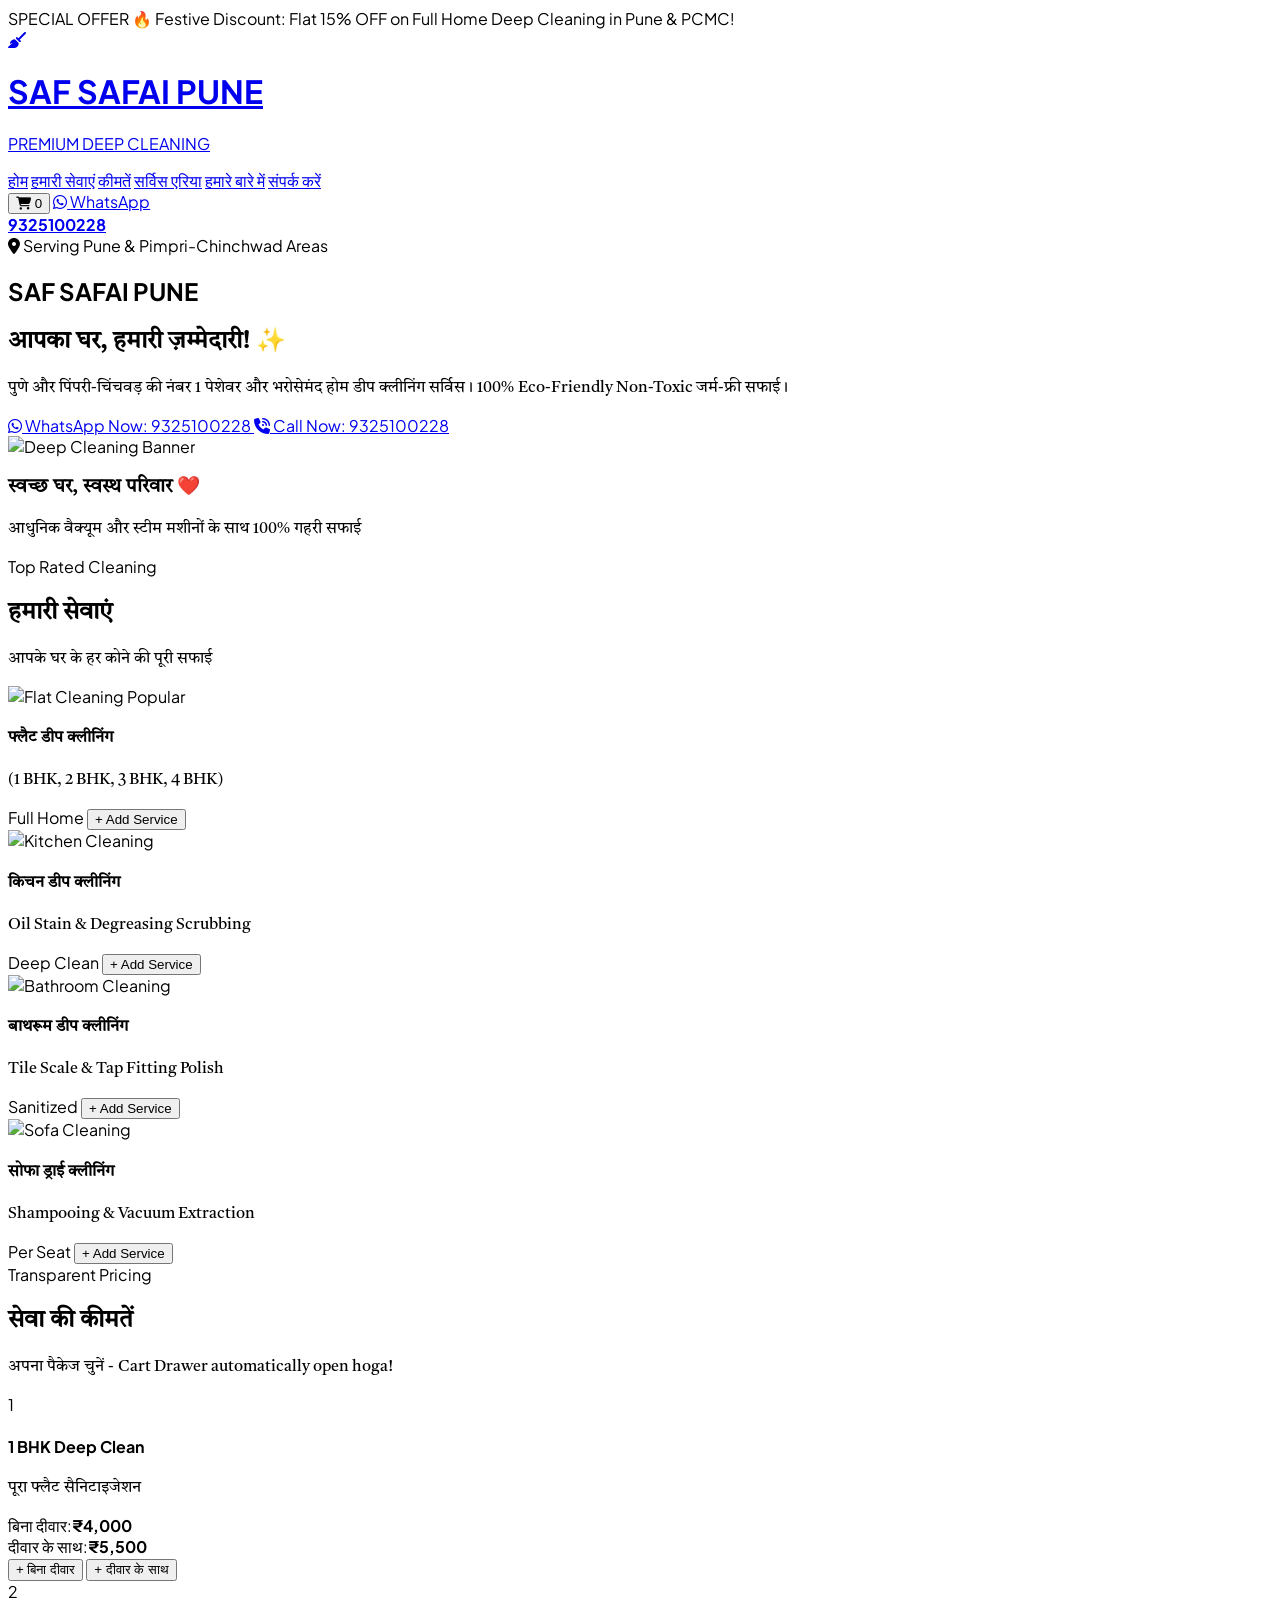
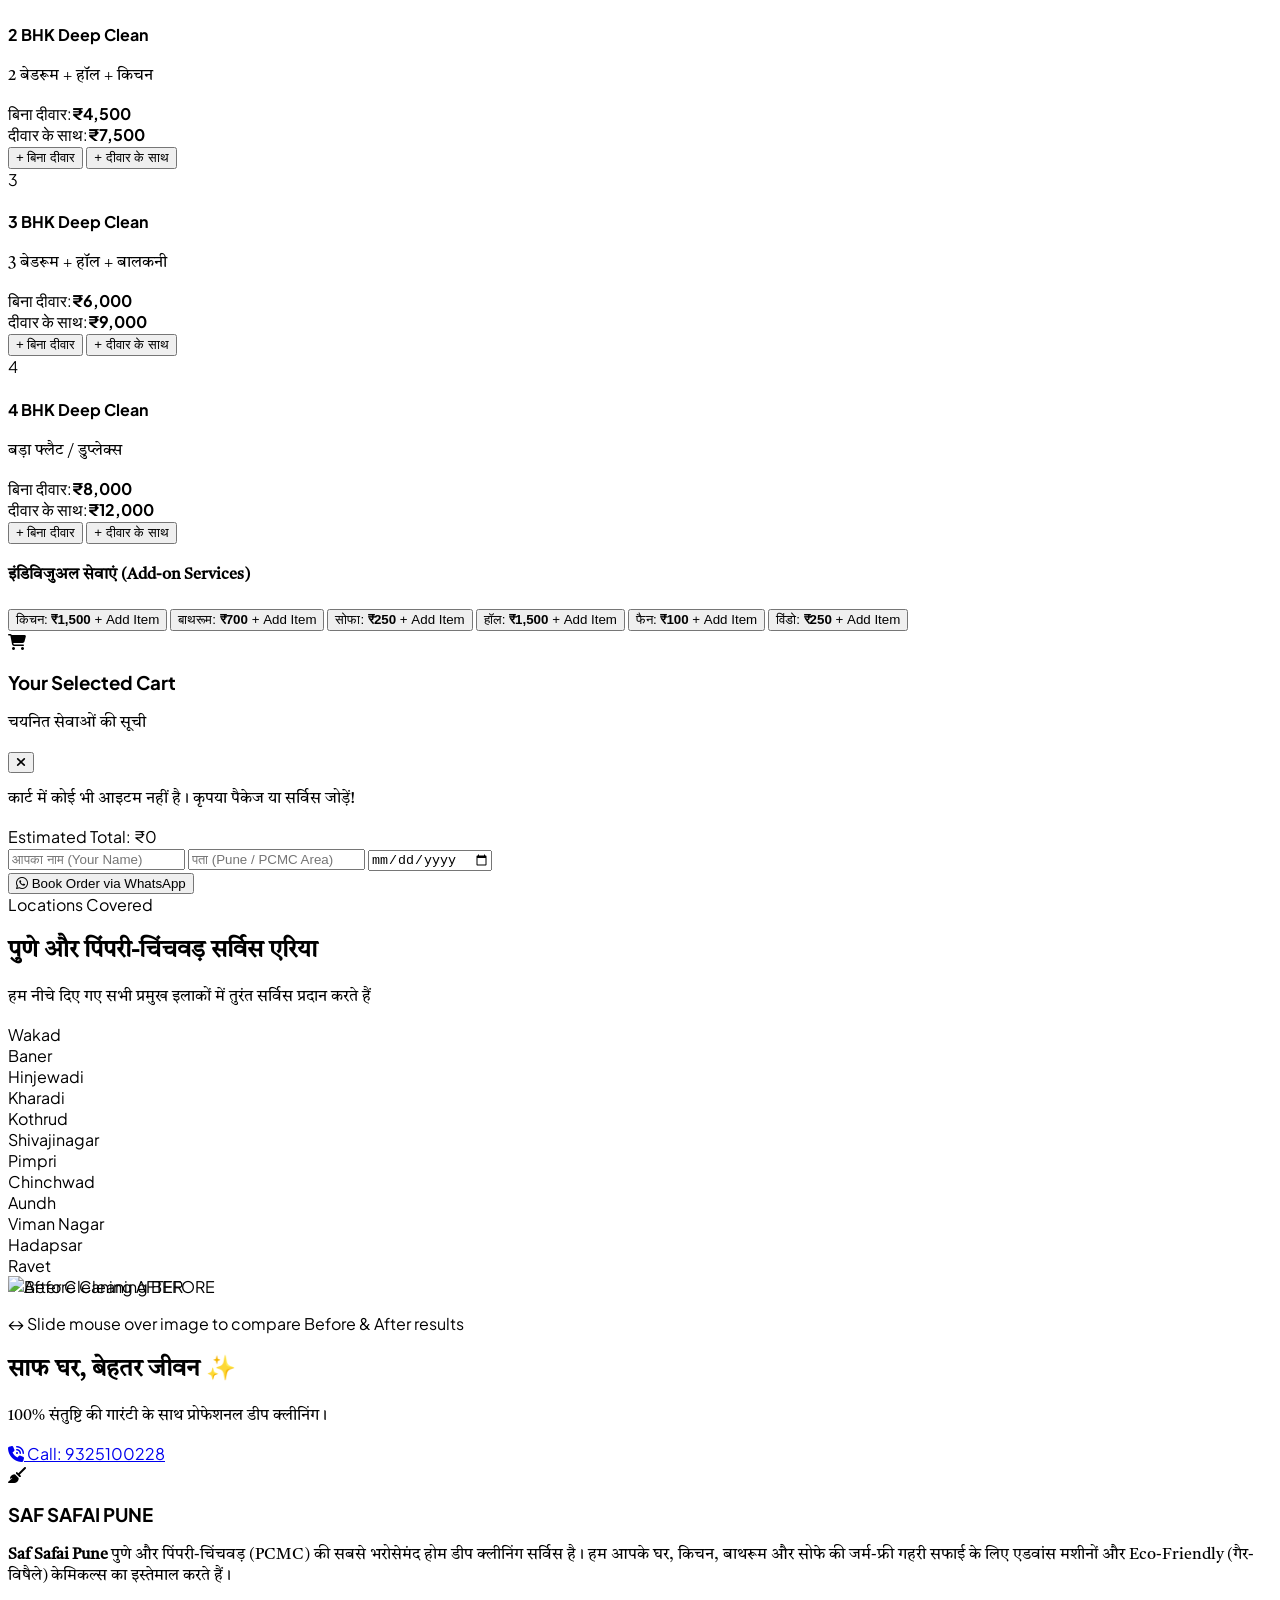
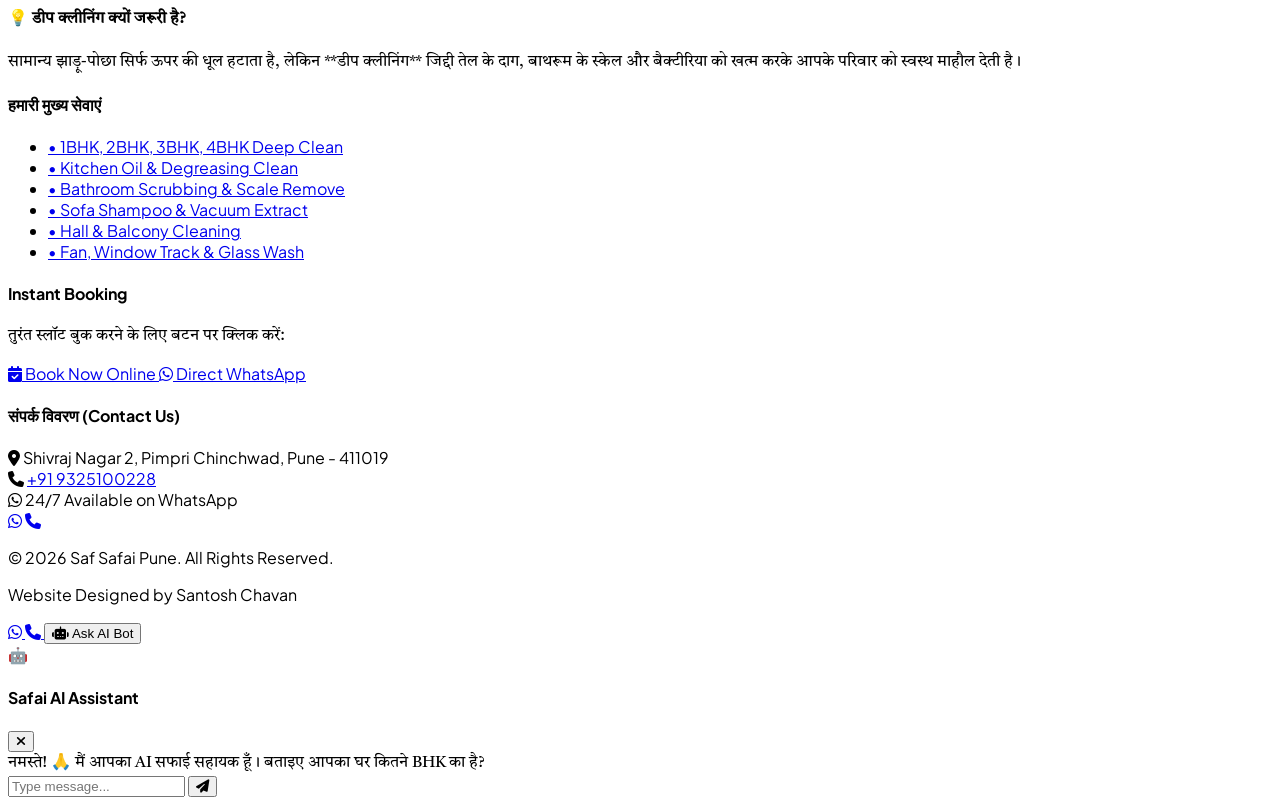
==== commit 89b72043: "Update index.html" ====
--- a/index.html
+++ b/index.html
@@ -64,15 +64,11 @@
 <body class="bg-slate-50 text-slate-800 relative">
 
   <!-- TOP NOTICE BAR -->
-  <div class="bg-gradient-to-r from-emerald-700 via-teal-700 to-sky-700 text-white text-xs font-bold py-1.5 px-4 text-center flex justify-between items-center">
-    <span class="mx-auto flex items-center space-x-2">
+  <div class="bg-gradient-to-r from-emerald-700 via-teal-700 to-sky-700 text-white text-xs font-bold py-2 px-4 text-center">
+    <span class="mx-auto flex items-center justify-center space-x-2">
       <span class="bg-red-500 text-white px-2 py-0.5 rounded-full text-[10px] animate-pulse">SPECIAL OFFER</span>
       <span>🔥 Festive Discount: Flat 15% OFF on Full Home Deep Cleaning in Pune & PCMC!</span>
     </span>
-    <button onclick="openAdminModal()" class="text-xs text-emerald-200 hover:text-white underline font-semibold flex items-center space-x-1">
-      <i class="fa-solid fa-user-gear"></i>
-      <span>Admin Dashboard</span>
-    </button>
   </div>
 
   <!-- TOP HEADER / NAVBAR -->
@@ -263,15 +259,15 @@
               </div>
             </div>
             <div class="space-y-1.5 text-xs text-slate-600 border-y border-slate-200 py-3 my-3">
-              <div class="flex justify-between"><span>बिना दीवार:</span><strong class="text-slate-900" id="price-1bhk-no-wall">₹4,000</strong></div>
-              <div class="flex justify-between"><span>दीवार के साथ:</span><strong class="text-slate-900" id="price-1bhk-wall">₹5,500</strong></div>
+              <div class="flex justify-between"><span>बिना दीवार:</span><strong class="text-slate-900">₹4,000</strong></div>
+              <div class="flex justify-between"><span>दीवार के साथ:</span><strong class="text-slate-900">₹5,500</strong></div>
             </div>
           </div>
           <div class="grid grid-cols-2 gap-2 pt-2">
-            <button onclick="addToCart('1 BHK (बिना दीवार)', getPrice('1bhk-no-wall', 4000))" class="bg-white text-emerald-700 font-bold py-2 rounded-xl text-xs border border-emerald-300 hover:bg-emerald-50">
+            <button onclick="addToCart('1 BHK (बिना दीवार)', 4000)" class="bg-white text-emerald-700 font-bold py-2 rounded-xl text-xs border border-emerald-300 hover:bg-emerald-50">
               + बिना दीवार
             </button>
-            <button onclick="addToCart('1 BHK (दीवार के साथ)', getPrice('1bhk-wall', 5500))" class="bg-emerald-600 hover:bg-emerald-700 text-white font-bold py-2 rounded-xl text-xs shadow-md">
+            <button onclick="addToCart('1 BHK (दीवार के साथ)', 5500)" class="bg-emerald-600 hover:bg-emerald-700 text-white font-bold py-2 rounded-xl text-xs shadow-md">
               + दीवार के साथ
             </button>
           </div>
@@ -288,15 +284,15 @@
               </div>
             </div>
             <div class="space-y-1.5 text-xs text-slate-600 border-y border-slate-200 py-3 my-3">
-              <div class="flex justify-between"><span>बिना दीवार:</span><strong class="text-slate-900" id="price-2bhk-no-wall">₹4,500</strong></div>
-              <div class="flex justify-between"><span>दीवार के साथ:</span><strong class="text-slate-900" id="price-2bhk-wall">₹7,500</strong></div>
+              <div class="flex justify-between"><span>बिना दीवार:</span><strong class="text-slate-900">₹4,500</strong></div>
+              <div class="flex justify-between"><span>दीवार के साथ:</span><strong class="text-slate-900">₹7,500</strong></div>
             </div>
           </div>
           <div class="grid grid-cols-2 gap-2 pt-2">
-            <button onclick="addToCart('2 BHK (बिना दीवार)', getPrice('2bhk-no-wall', 4500))" class="bg-white text-emerald-700 font-bold py-2 rounded-xl text-xs border border-emerald-300 hover:bg-emerald-50">
+            <button onclick="addToCart('2 BHK (बिना दीवार)', 4500)" class="bg-white text-emerald-700 font-bold py-2 rounded-xl text-xs border border-emerald-300 hover:bg-emerald-50">
               + बिना दीवार
             </button>
-            <button onclick="addToCart('2 BHK (दीवार के साथ)', getPrice('2bhk-wall', 7500))" class="bg-emerald-600 hover:bg-emerald-700 text-white font-bold py-2 rounded-xl text-xs shadow-md">
+            <button onclick="addToCart('2 BHK (दीवार के साथ)', 7500)" class="bg-emerald-600 hover:bg-emerald-700 text-white font-bold py-2 rounded-xl text-xs shadow-md">
               + दीवार के साथ
             </button>
           </div>
@@ -313,15 +309,15 @@
               </div>
             </div>
             <div class="space-y-1.5 text-xs text-slate-600 border-y border-slate-200 py-3 my-3">
-              <div class="flex justify-between"><span>बिना दीवार:</span><strong class="text-slate-900" id="price-3bhk-no-wall">₹6,000</strong></div>
-              <div class="flex justify-between"><span>दीवार के साथ:</span><strong class="text-slate-900" id="price-3bhk-wall">₹9,000</strong></div>
+              <div class="flex justify-between"><span>बिना दीवार:</span><strong class="text-slate-900">₹6,000</strong></div>
+              <div class="flex justify-between"><span>दीवार के साथ:</span><strong class="text-slate-900">₹9,000</strong></div>
             </div>
           </div>
           <div class="grid grid-cols-2 gap-2 pt-2">
-            <button onclick="addToCart('3 BHK (बिना दीवार)', getPrice('3bhk-no-wall', 6000))" class="bg-white text-emerald-700 font-bold py-2 rounded-xl text-xs border border-emerald-300 hover:bg-emerald-50">
+            <button onclick="addToCart('3 BHK (बिना दीवार)', 6000)" class="bg-white text-emerald-700 font-bold py-2 rounded-xl text-xs border border-emerald-300 hover:bg-emerald-50">
               + बिना दीवार
             </button>
-            <button onclick="addToCart('3 BHK (दीवार के साथ)', getPrice('3bhk-wall', 9000))" class="bg-emerald-600 hover:bg-emerald-700 text-white font-bold py-2 rounded-xl text-xs shadow-md">
+            <button onclick="addToCart('3 BHK (दीवार के साथ)', 9000)" class="bg-emerald-600 hover:bg-emerald-700 text-white font-bold py-2 rounded-xl text-xs shadow-md">
               + दीवार के साथ
             </button>
           </div>
@@ -338,15 +334,15 @@
               </div>
             </div>
             <div class="space-y-1.5 text-xs text-slate-600 border-y border-slate-200 py-3 my-3">
-              <div class="flex justify-between"><span>बिना दीवार:</span><strong class="text-slate-900" id="price-4bhk-no-wall">₹8,000</strong></div>
-              <div class="flex justify-between"><span>दीवार के साथ:</span><strong class="text-slate-900" id="price-4bhk-wall">₹12,000</strong></div>
+              <div class="flex justify-between"><span>बिना दीवार:</span><strong class="text-slate-900">₹8,000</strong></div>
+              <div class="flex justify-between"><span>दीवार के साथ:</span><strong class="text-slate-900">₹12,000</strong></div>
             </div>
           </div>
           <div class="grid grid-cols-2 gap-2 pt-2">
-            <button onclick="addToCart('4 BHK (बिना दीवार)', getPrice('4bhk-no-wall', 8000))" class="bg-white text-emerald-700 font-bold py-2 rounded-xl text-xs border border-emerald-300 hover:bg-emerald-50">
+            <button onclick="addToCart('4 BHK (बिना दीवार)', 8000)" class="bg-white text-emerald-700 font-bold py-2 rounded-xl text-xs border border-emerald-300 hover:bg-emerald-50">
               + बिना दीवार
             </button>
-            <button onclick="addToCart('4 BHK (दीवार के साथ)', getPrice('4bhk-wall', 12000))" class="bg-emerald-600 hover:bg-emerald-700 text-white font-bold py-2 rounded-xl text-xs shadow-md">
+            <button onclick="addToCart('4 BHK (दीवार के साथ)', 12000)" class="bg-emerald-600 hover:bg-emerald-700 text-white font-bold py-2 rounded-xl text-xs shadow-md">
               + दीवार के साथ
             </button>
           </div>
@@ -358,28 +354,28 @@
       <div class="bg-slate-50 p-6 rounded-3xl border border-slate-200">
         <h4 class="font-black text-base text-slate-900 mb-4 hindi-text">इंडिविजुअल सेवाएं (Add-on Services)</h4>
         <div class="grid grid-cols-2 sm:grid-cols-3 md:grid-cols-6 gap-3">
-          <button onclick="addToCart('Kitchen Cleaning', getPrice('kitchen', 1500))" class="bg-white p-3.5 rounded-2xl border border-slate-200 text-left hover:border-emerald-500 transition">
-            <span class="font-bold text-xs block text-slate-800">किचन: <strong class="text-emerald-700" id="price-kitchen">₹1,500</strong></span>
+          <button onclick="addToCart('Kitchen Cleaning', 1500)" class="bg-white p-3.5 rounded-2xl border border-slate-200 text-left hover:border-emerald-500 transition">
+            <span class="font-bold text-xs block text-slate-800">किचन: <strong class="text-emerald-700">₹1,500</strong></span>
             <span class="text-[10px] text-slate-400 font-semibold">+ Add Item</span>
           </button>
-          <button onclick="addToCart('Bathroom Cleaning', getPrice('bathroom', 700))" class="bg-white p-3.5 rounded-2xl border border-slate-200 text-left hover:border-emerald-500 transition">
-            <span class="font-bold text-xs block text-slate-800">बाथरूम: <strong class="text-emerald-700" id="price-bathroom">₹700</strong></span>
+          <button onclick="addToCart('Bathroom Cleaning', 700)" class="bg-white p-3.5 rounded-2xl border border-slate-200 text-left hover:border-emerald-500 transition">
+            <span class="font-bold text-xs block text-slate-800">बाथरूम: <strong class="text-emerald-700">₹700</strong></span>
             <span class="text-[10px] text-slate-400 font-semibold">+ Add Item</span>
           </button>
-          <button onclick="addToCart('Sofa Cleaning', getPrice('sofa', 250))" class="bg-white p-3.5 rounded-2xl border border-slate-200 text-left hover:border-emerald-500 transition">
-            <span class="font-bold text-xs block text-slate-800">सोफा: <strong class="text-emerald-700" id="price-sofa">₹250</strong></span>
+          <button onclick="addToCart('Sofa Cleaning', 250)" class="bg-white p-3.5 rounded-2xl border border-slate-200 text-left hover:border-emerald-500 transition">
+            <span class="font-bold text-xs block text-slate-800">सोफा: <strong class="text-emerald-700">₹250</strong></span>
             <span class="text-[10px] text-slate-400 font-semibold">+ Add Item</span>
           </button>
-          <button onclick="addToCart('Hall Cleaning', getPrice('hall', 1500))" class="bg-white p-3.5 rounded-2xl border border-slate-200 text-left hover:border-emerald-500 transition">
-            <span class="font-bold text-xs block text-slate-800">हॉल: <strong class="text-emerald-700" id="price-hall">₹1,500</strong></span>
+          <button onclick="addToCart('Hall Cleaning', 1500)" class="bg-white p-3.5 rounded-2xl border border-slate-200 text-left hover:border-emerald-500 transition">
+            <span class="font-bold text-xs block text-slate-800">हॉल: <strong class="text-emerald-700">₹1,500</strong></span>
             <span class="text-[10px] text-slate-400 font-semibold">+ Add Item</span>
           </button>
-          <button onclick="addToCart('Fan Cleaning', getPrice('fan', 100))" class="bg-white p-3.5 rounded-2xl border border-slate-200 text-left hover:border-emerald-500 transition">
-            <span class="font-bold text-xs block text-slate-800">फैन: <strong class="text-emerald-700" id="price-fan">₹100</strong></span>
+          <button onclick="addToCart('Fan Cleaning', 100)" class="bg-white p-3.5 rounded-2xl border border-slate-200 text-left hover:border-emerald-500 transition">
+            <span class="font-bold text-xs block text-slate-800">फैन: <strong class="text-emerald-700">₹100</strong></span>
             <span class="text-[10px] text-slate-400 font-semibold">+ Add Item</span>
           </button>
-          <button onclick="addToCart('Window Cleaning', getPrice('window', 250))" class="bg-white p-3.5 rounded-2xl border border-slate-200 text-left hover:border-emerald-500 transition">
-            <span class="font-bold text-xs block text-slate-800">विंडो: <strong class="text-emerald-700" id="price-window">₹250</strong></span>
+          <button onclick="addToCart('Window Cleaning', 250)" class="bg-white p-3.5 rounded-2xl border border-slate-200 text-left hover:border-emerald-500 transition">
+            <span class="font-bold text-xs block text-slate-800">विंडो: <strong class="text-emerald-700">₹250</strong></span>
             <span class="text-[10px] text-slate-400 font-semibold">+ Add Item</span>
           </button>
         </div>
@@ -387,11 +383,11 @@
     </div>
   </section>
 
-  <!-- POPUP MINI PAGE CART SIDE DRAWER (NEW FEATURE) -->
+  <!-- POPUP MINI PAGE CART SIDE DRAWER -->
   <div id="cart-drawer-overlay" class="hidden fixed inset-0 z-50 bg-slate-900/60 backdrop-blur-sm transition-opacity" onclick="closeCartDrawer()"></div>
   
   <div id="side-cart-drawer" class="fixed top-0 right-0 bottom-0 z-50 w-full max-w-md bg-white shadow-2xl transform translate-x-full flex flex-col">
-    <!-- Mini Page Drawer Header -->
+    <!-- Header -->
     <div class="bg-gradient-to-r from-emerald-700 to-teal-800 text-white p-5 flex items-center justify-between">
       <div class="flex items-center space-x-3">
         <i class="fa-solid fa-cart-shopping text-2xl text-emerald-300"></i>
@@ -405,21 +401,20 @@
       </button>
     </div>
 
-    <!-- Mini Page Drawer Items Body -->
+    <!-- Items List -->
     <div class="flex-1 p-5 overflow-y-auto space-y-4 bg-slate-50">
       <div id="drawer-cart-items" class="space-y-3 divide-y">
         <p class="text-sm text-slate-400 text-center py-12 hindi-text">कार्ट में कोई भी आइटम नहीं है। कृपया पैकेज या सर्विस जोड़ें!</p>
       </div>
     </div>
 
-    <!-- Mini Page Drawer Checkout Footer -->
+    <!-- Checkout Footer -->
     <div class="p-5 bg-white border-t border-slate-200 space-y-4 shadow-lg">
       <div class="flex justify-between items-center font-black text-xl text-slate-900">
         <span>Estimated Total:</span>
         <span id="drawer-cart-total" class="text-emerald-700">₹0</span>
       </div>
 
-      <!-- Quick Details Input inside Mini Page -->
       <div class="space-y-2">
         <input type="text" id="drawer-cust-name" placeholder="आपका नाम (Your Name)" class="w-full text-xs border p-3 rounded-xl focus:ring-2 focus:ring-emerald-500 outline-none">
         <input type="text" id="drawer-cust-address" placeholder="पता (Pune / PCMC Area)" class="w-full text-xs border p-3 rounded-xl focus:ring-2 focus:ring-emerald-500 outline-none">
@@ -489,11 +484,11 @@
     </div>
   </section>
 
-  <!-- RICH & DETAILED FOOTER SECTION (UPDATED) -->
+  <!-- RICH & DETAILED FOOTER SECTION -->
   <footer id="footer-contact" class="bg-slate-950 text-slate-300 pt-16 pb-28 md:pb-12 border-t border-slate-900 text-xs">
     <div class="max-w-7xl mx-auto px-4 grid grid-cols-1 md:grid-cols-12 gap-10">
       
-      <!-- Col 1: About Us & Hindi Deep Cleaning Info (4 cols) -->
+      <!-- Col 1: About Us & Hindi Deep Cleaning Info -->
       <div id="about-info" class="md:col-span-4 space-y-4">
         <div class="flex items-center space-x-3">
           <div class="bg-emerald-600 text-white p-2 rounded-xl">
@@ -514,7 +509,7 @@
         </div>
       </div>
 
-      <!-- Col 2: Services Offered (3 cols) -->
+      <!-- Col 2: Services Offered -->
       <div class="md:col-span-3 space-y-3">
         <h4 class="font-black text-sm text-white uppercase tracking-wider text-emerald-400">हमारी मुख्य सेवाएं</h4>
         <ul class="space-y-2 text-slate-400 font-medium">
@@ -527,7 +522,7 @@
         </ul>
       </div>
 
-      <!-- Col 3: Quick Book Now CTA Form (2 cols) -->
+      <!-- Col 3: Quick Book Now CTA Form -->
       <div class="md:col-span-2 space-y-3">
         <h4 class="font-black text-sm text-white uppercase tracking-wider text-emerald-400">Instant Booking</h4>
         <p class="text-slate-400 text-[11px] hindi-text">तुरंत स्लॉट बुक करने के लिए बटन पर क्लिक करें:</p>
@@ -539,7 +534,7 @@
         </a>
       </div>
 
-      <!-- Col 4: Full Contact Details (3 cols) -->
+      <!-- Col 4: Full Contact Details -->
       <div class="md:col-span-3 space-y-3">
         <h4 class="font-black text-sm text-white uppercase tracking-wider text-emerald-400">संपर्क विवरण (Contact Us)</h4>
         <div class="space-y-2.5 text-slate-400">
@@ -611,92 +606,10 @@
     </div>
   </div>
 
-  <!-- ADMIN DASHBOARD MODAL -->
-  <div id="admin-modal" class="hidden fixed inset-0 z-50 bg-slate-900/80 backdrop-blur-md flex items-center justify-center p-4">
-    <div class="bg-white w-full max-w-2xl rounded-3xl shadow-2xl overflow-hidden border border-slate-200 max-h-[90vh] flex flex-col">
-      
-      <!-- Admin Header -->
-      <div class="bg-slate-900 text-white p-4 flex justify-between items-center">
-        <h3 class="font-black text-lg flex items-center space-x-2">
-          <i class="fa-solid fa-user-shield text-emerald-400"></i>
-          <span>Saf Safai Pune Admin Panel</span>
-        </h3>
-        <button onclick="closeAdminModal()" class="text-slate-400 hover:text-white"><i class="fa-solid fa-xmark text-xl"></i></button>
-      </div>
-
-      <!-- Admin Body -->
-      <div class="p-6 overflow-y-auto space-y-6 text-xs flex-1">
-        
-        <!-- Password Auth Box -->
-        <div id="admin-auth" class="space-y-3">
-          <label class="font-bold text-slate-700 block">Enter Admin Password:</label>
-          <input type="password" id="admin-pass-input" placeholder="Default Password: admin123" class="w-full border p-3 rounded-xl outline-none">
-          <button onclick="verifyAdminPass()" class="bg-emerald-600 text-white font-bold py-2.5 px-6 rounded-xl">Login</button>
-        </div>
-
-        <!-- Dashboard Controls (Hidden until logged in) -->
-        <div id="admin-controls" class="hidden space-y-6">
-          
-          <!-- Image Upload Manager -->
-          <div class="bg-slate-50 p-4 rounded-2xl border border-slate-200 space-y-3">
-            <h4 class="font-black text-sm text-slate-900">📷 Update Section Photos (Direct File Upload)</h4>
-            
-            <div class="grid grid-cols-1 sm:grid-cols-2 gap-3">
-              <div>
-                <label class="font-bold block mb-1">Hero Banner Photo:</label>
-                <input type="file" accept="image/*" onchange="uploadImage(event, 'img-hero-banner')" class="w-full text-xs">
-              </div>
-              <div>
-                <label class="font-bold block mb-1">Flat Cleaning Photo:</label>
-                <input type="file" accept="image/*" onchange="uploadImage(event, 'img-flat')" class="w-full text-xs">
-              </div>
-              <div>
-                <label class="font-bold block mb-1">Kitchen Photo:</label>
-                <input type="file" accept="image/*" onchange="uploadImage(event, 'img-kitchen')" class="w-full text-xs">
-              </div>
-              <div>
-                <label class="font-bold block mb-1">Bathroom Photo:</label>
-                <input type="file" accept="image/*" onchange="uploadImage(event, 'img-bathroom')" class="w-full text-xs">
-              </div>
-            </div>
-          </div>
-
-          <!-- Price Manager -->
-          <div class="bg-slate-50 p-4 rounded-2xl border border-slate-200 space-y-3">
-            <h4 class="font-black text-sm text-slate-900">💰 Update Package Prices</h4>
-            <div class="grid grid-cols-2 sm:grid-cols-3 gap-3">
-              <div>
-                <label class="font-bold block">1 BHK (No Wall):</label>
-                <input type="number" id="edit-1bhk-no-wall" value="4000" class="border p-1.5 rounded w-full">
-              </div>
-              <div>
-                <label class="font-bold block">1 BHK (Wall):</label>
-                <input type="number" id="edit-1bhk-wall" value="5500" class="border p-1.5 rounded w-full">
-              </div>
-              <div>
-                <label class="font-bold block">2 BHK (Wall):</label>
-                <input type="number" id="edit-2bhk-wall" value="7500" class="border p-1.5 rounded w-full">
-              </div>
-            </div>
-            <button onclick="saveAdminPrices()" class="bg-emerald-600 text-white font-bold py-2 px-4 rounded-xl">Save New Prices</button>
-          </div>
-
-        </div>
-
-      </div>
-
-    </div>
-  </div>
-
   <!-- JAVASCRIPT LOGIC -->
   <script>
     // --- CART SYSTEM & SIDE DRAWER LOGIC ---
     let cart = [];
-    let customPrices = {};
-
-    function getPrice(key, defaultVal) {
-      return customPrices[key] || defaultVal;
-    }
 
     function addToCart(itemName, price) {
       const existing = cart.find(item => item.name === itemName);
@@ -706,7 +619,7 @@
         cart.push({ name: itemName, price: parseInt(price), qty: 1 });
       }
       renderCart();
-      openCartDrawer(); // Automatically open side drawer when item added!
+      openCartDrawer();
     }
 
     function openCartDrawer() {
@@ -828,48 +741,6 @@
         chat.scrollTop = chat.scrollHeight;
       }, 500);
     }
-
-    // --- ADMIN DASHBOARD PANEL ---
-    function openAdminModal() {
-      document.getElementById('admin-modal').classList.remove('hidden');
-    }
-
-    function closeAdminModal() {
-      document.getElementById('admin-modal').classList.add('hidden');
-    }
-
-    function verifyAdminPass() {
-      const pass = document.getElementById('admin-pass-input').value;
-      if(pass === 'admin123') {
-        document.getElementById('admin-auth').classList.add('hidden');
-        document.getElementById('admin-controls').classList.remove('hidden');
-      } else {
-        alert('Wrong Password!');
-      }
-    }
-
-    function uploadImage(event, targetImgId) {
-      const file = event.target.files[0];
-      if(file) {
-        const reader = new FileReader();
-        reader.onload = function(e) {
-          document.getElementById(targetImgId).src = e.target.result;
-        }
-        reader.readAsDataURL(file);
-      }
-    }
-
-    function saveAdminPrices() {
-      customPrices['1bhk-no-wall'] = parseInt(document.getElementById('edit-1bhk-no-wall').value);
-      customPrices['1bhk-wall'] = parseInt(document.getElementById('edit-1bhk-wall').value);
-      customPrices['2bhk-wall'] = parseInt(document.getElementById('edit-2bhk-wall').value);
-
-      document.getElementById('price-1bhk-no-wall').innerText = '₹' + customPrices['1bhk-no-wall'];
-      document.getElementById('price-1bhk-wall').innerText = '₹' + customPrices['1bhk-wall'];
-      document.getElementById('price-2bhk-wall').innerText = '₹' + customPrices['2bhk-wall'];
-
-      alert('Prices Updated Successfully!');
-    }
   </script>
 </body>
 </html>
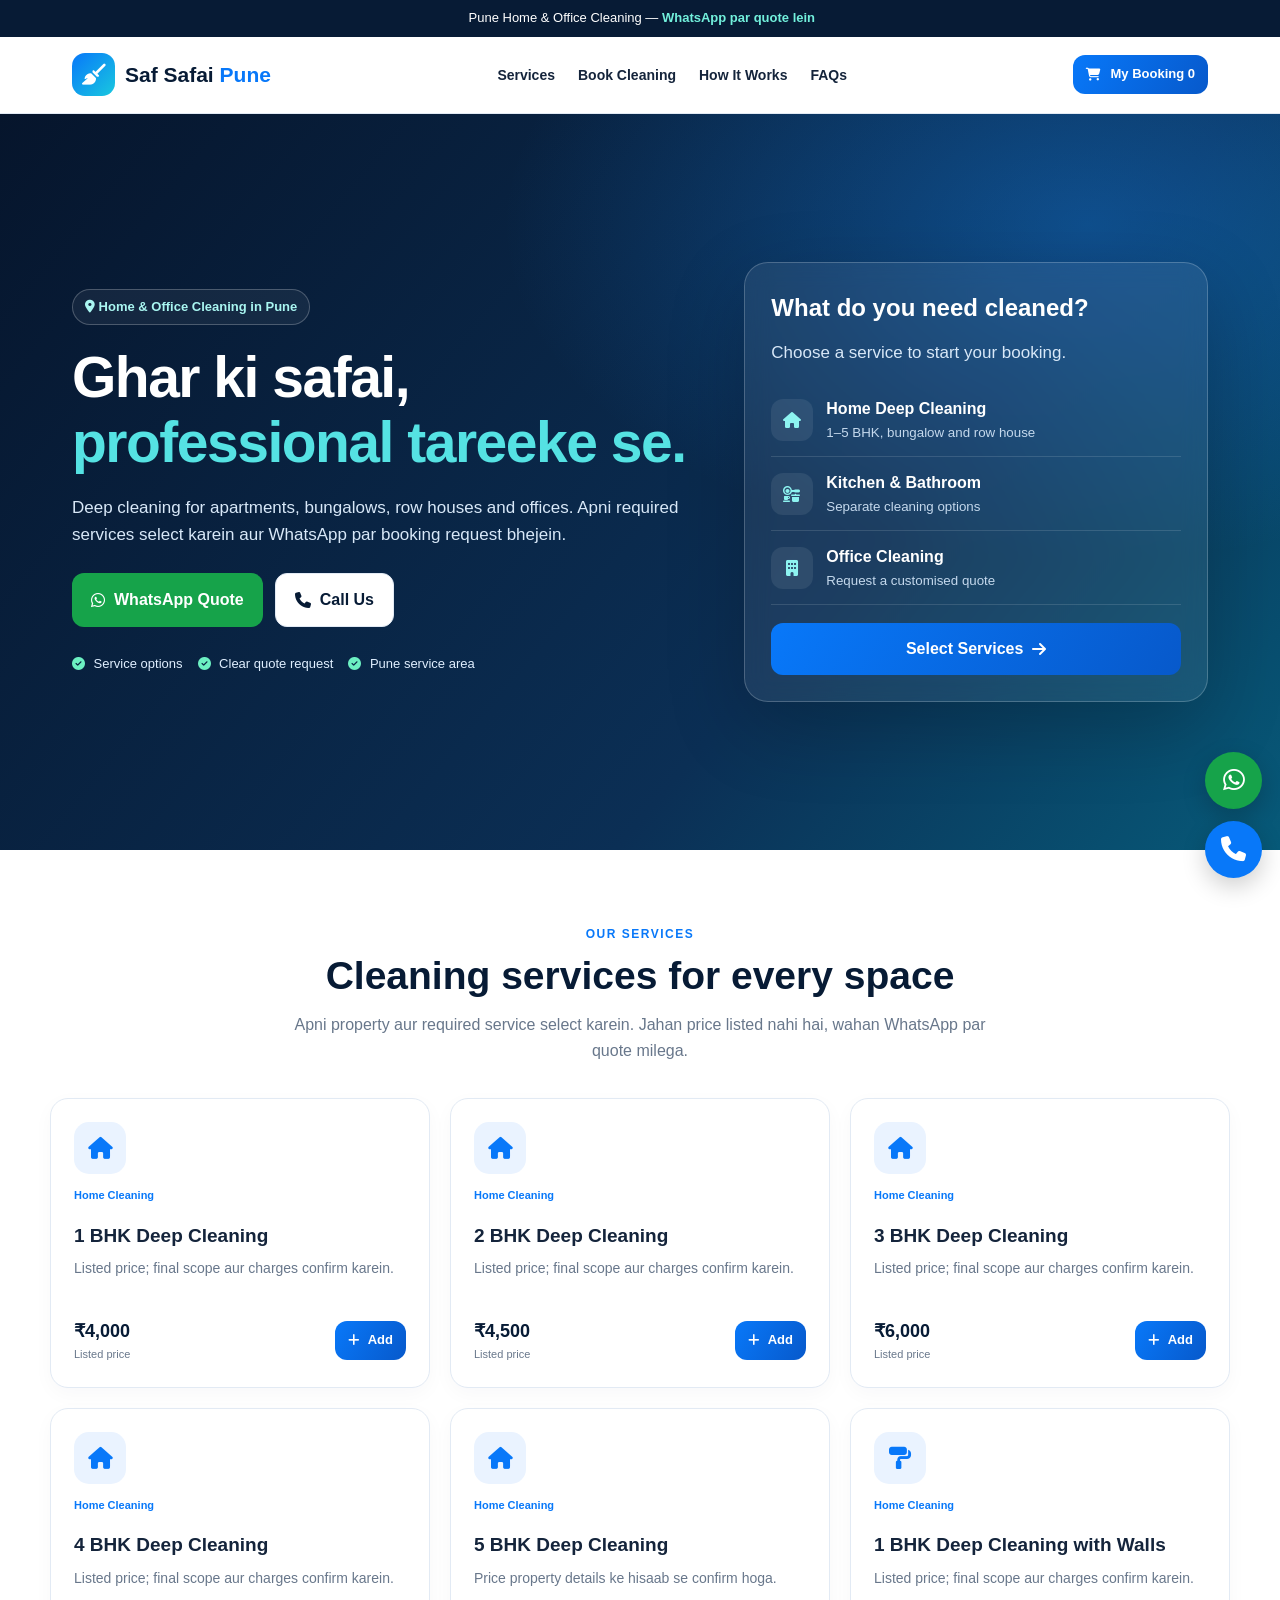
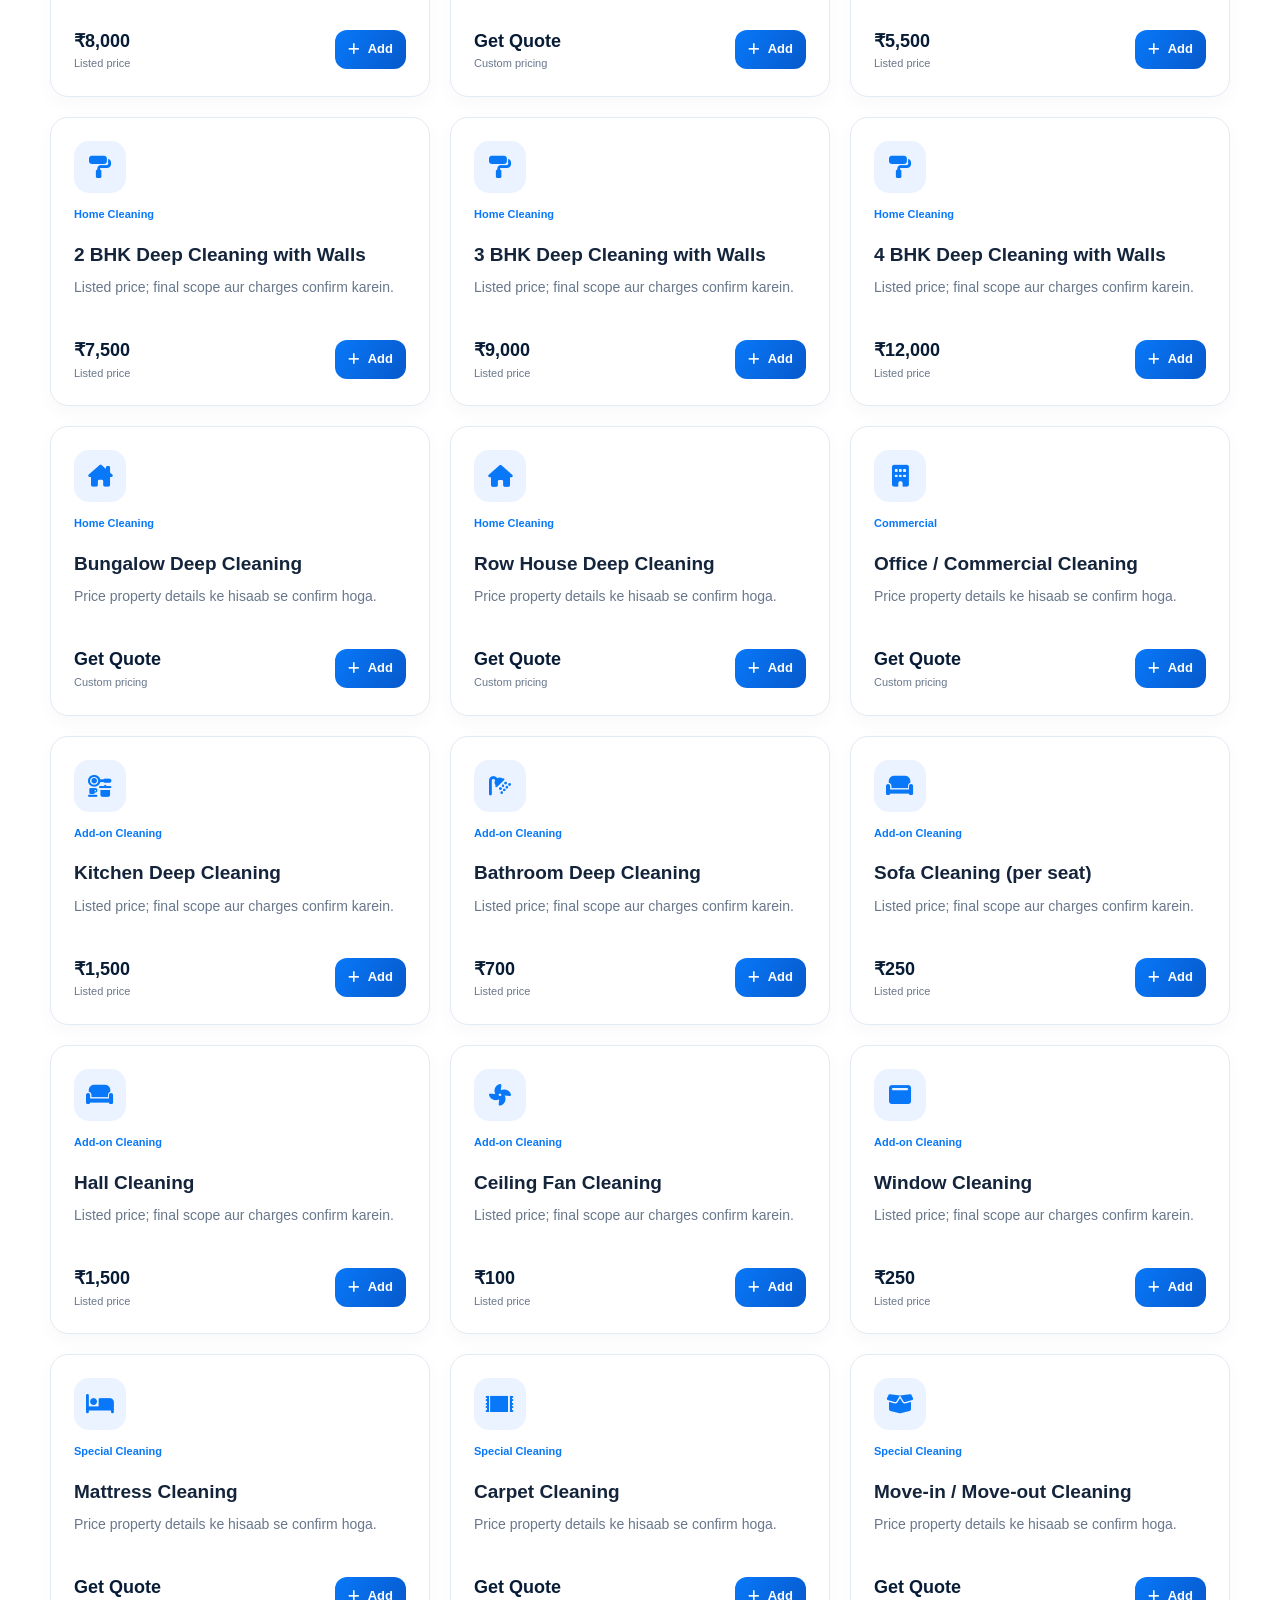
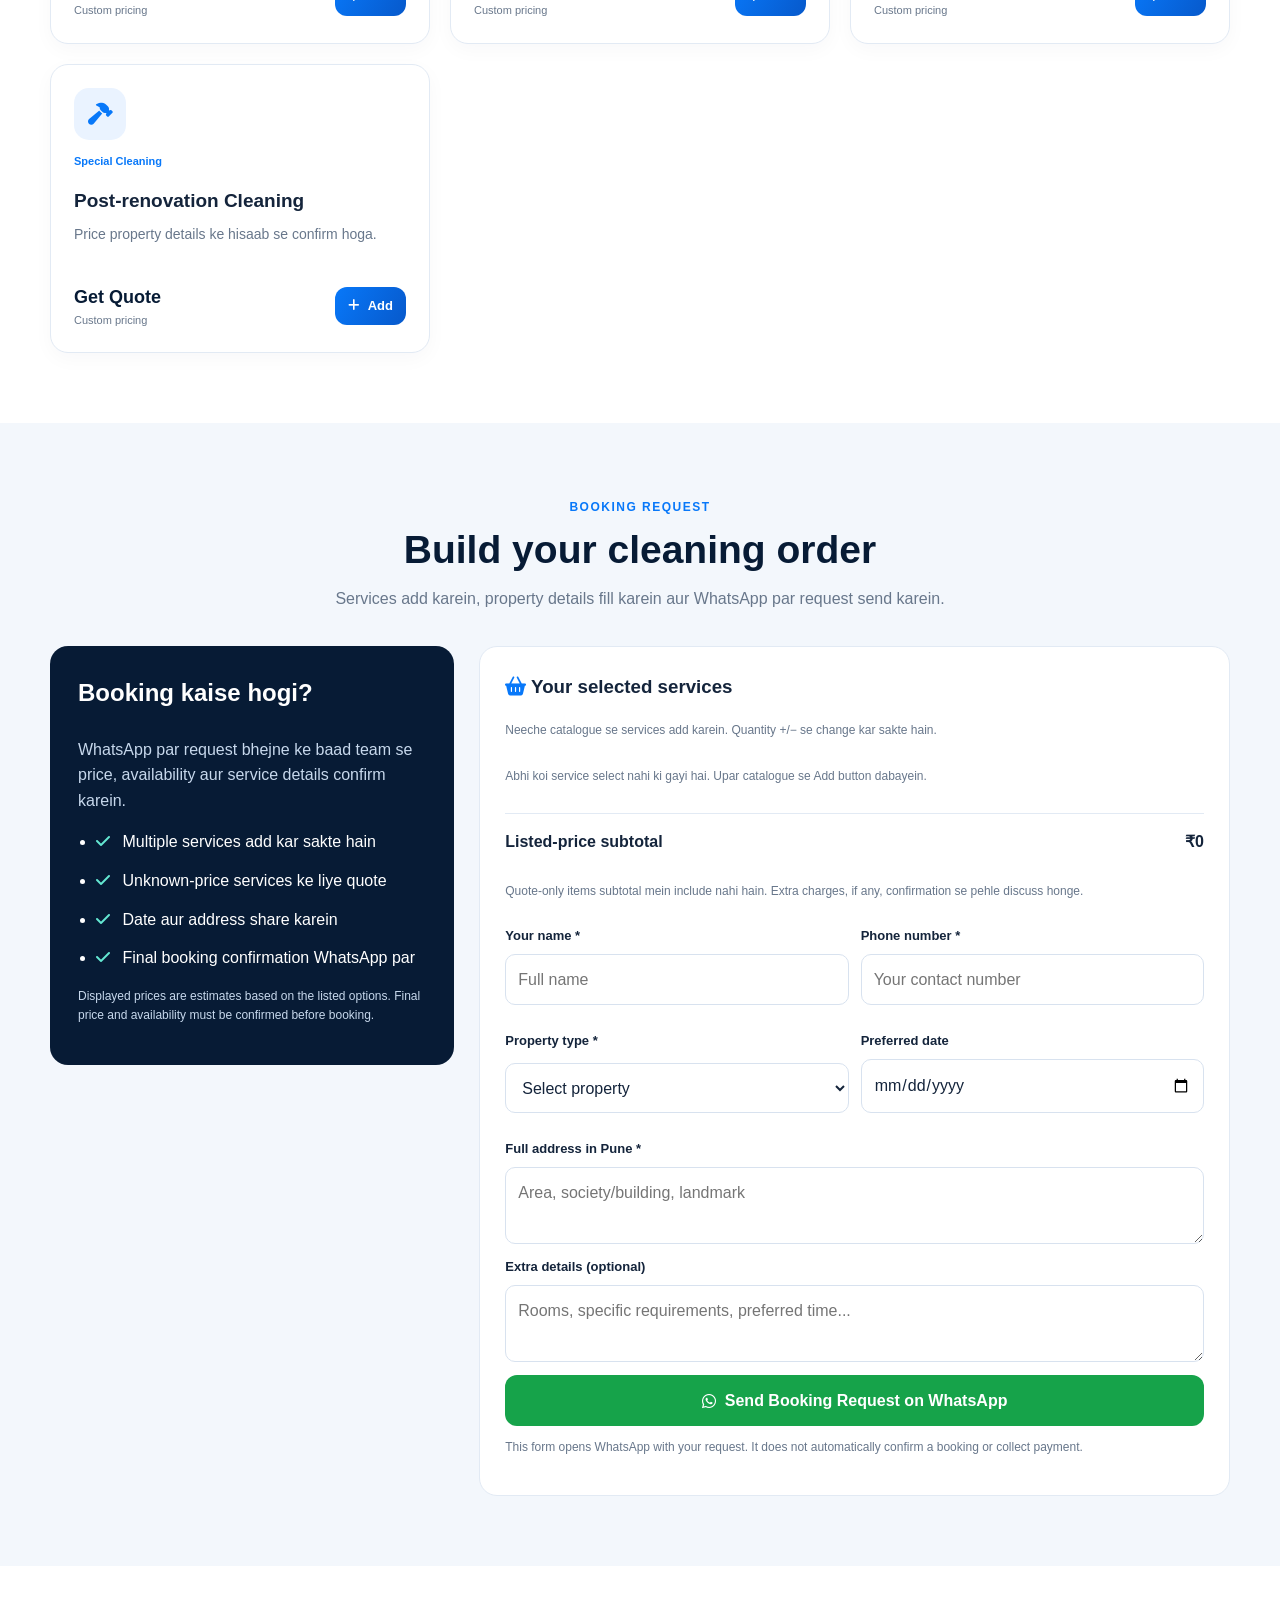
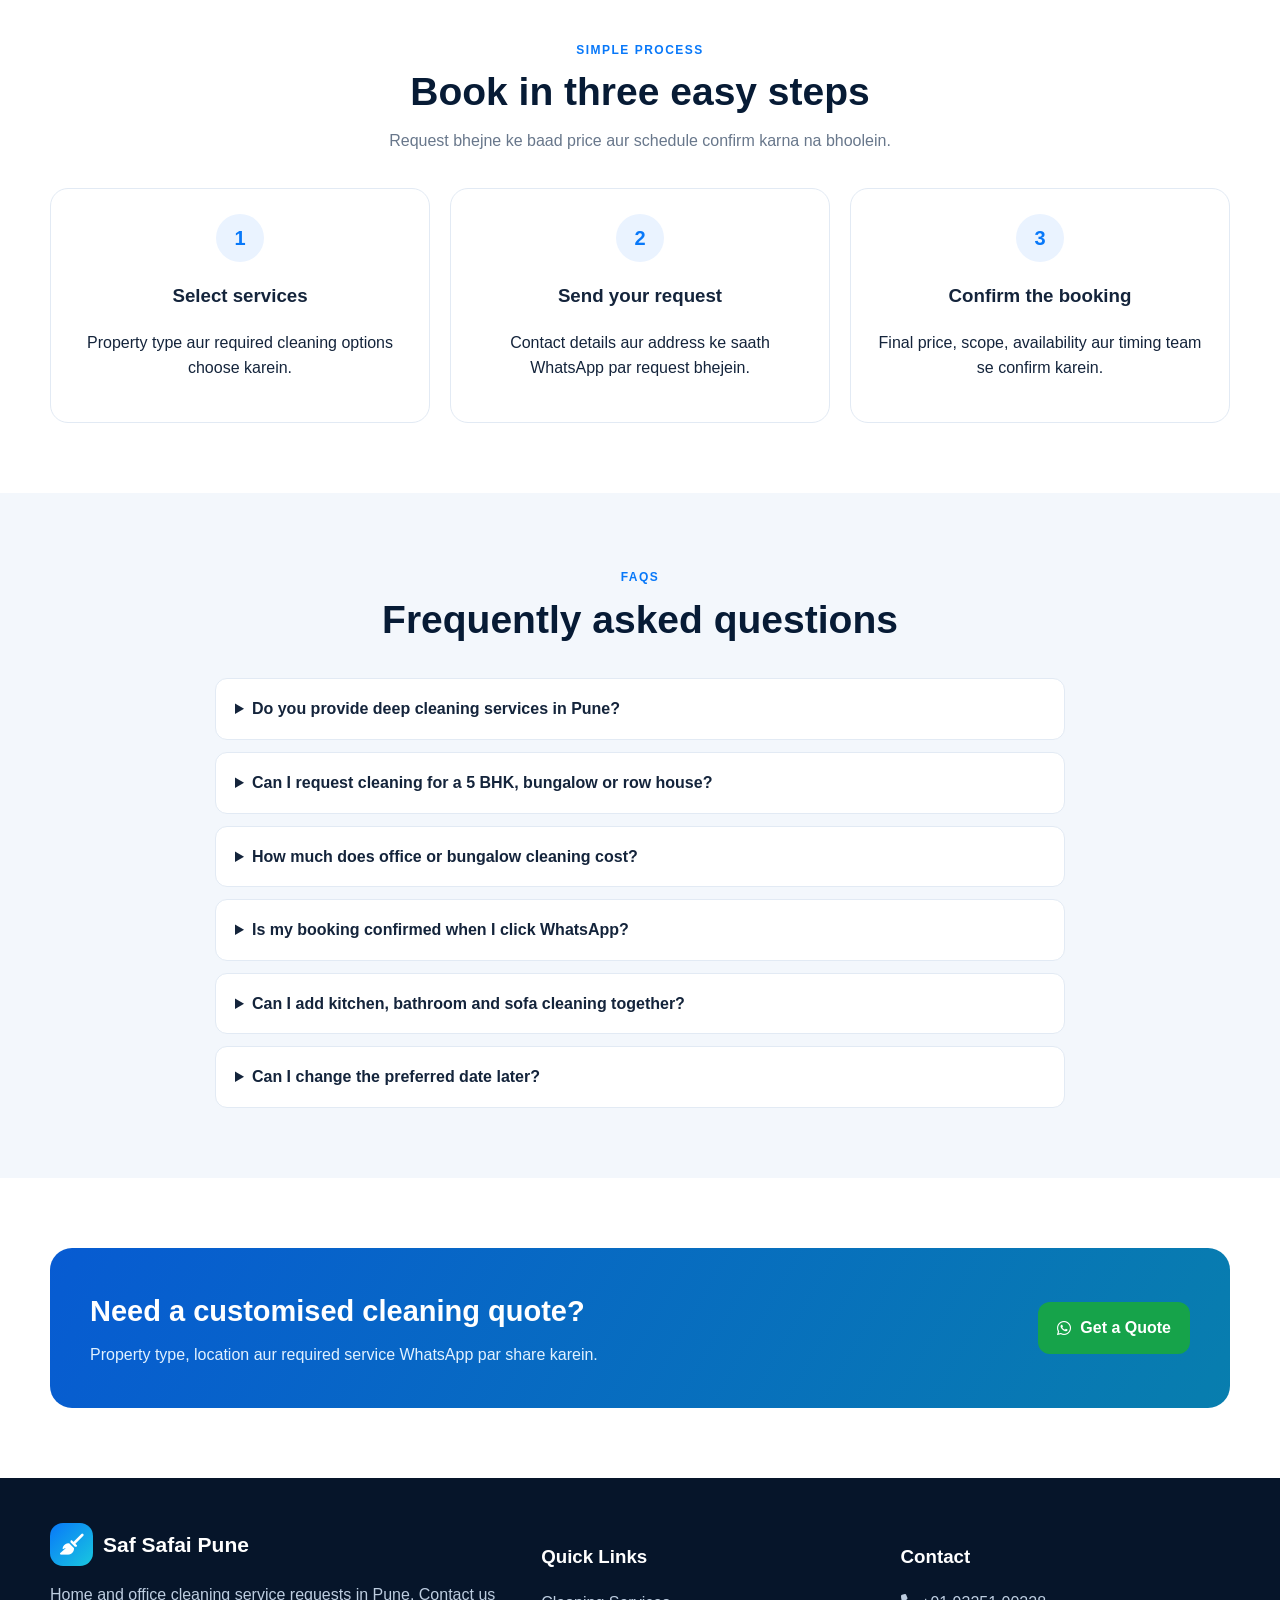
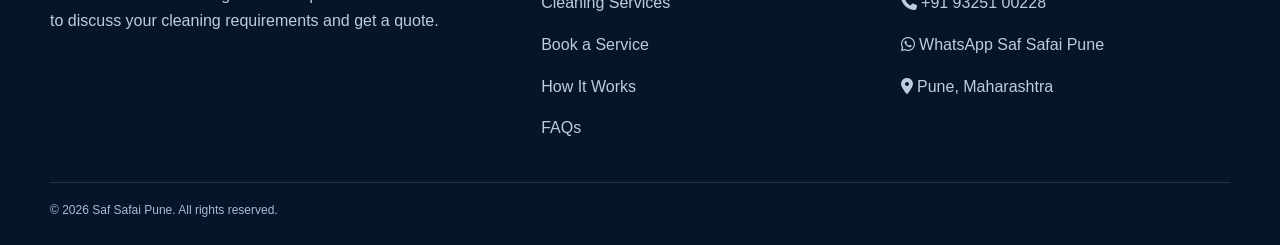
==== commit 705b1e15: "Update index.html" ====
--- a/index.html
+++ b/index.html
@@ -1,746 +1,813 @@
+
 <!DOCTYPE html>
-<html lang="hi" class="scroll-smooth">
+<html lang="en">
 <head>
   <meta charset="UTF-8">
   <meta name="viewport" content="width=device-width, initial-scale=1.0">
-  <title>Saf Safai Pune | #1 Professional Deep Cleaning Services in Pune & PCMC</title>
-  <meta name="description" content="Looking for professional deep cleaning services in Pune & PCMC? Saf Safai Pune offers expert mechanized cleaning using 100% Non-toxic eco-friendly cleaning solutions. Call 9325100228 for 2BHK, Kitchen, Sofa & Bathroom cleaning.">
-  <meta name="keywords" content="Deep Cleaning Services Pune, Home Cleaning PCMC, Kitchen Cleaning Shivajinagar, Sofa Cleaning Wakad, Saf Safai Pune">
-
-  <!-- Favicon -->
-  <link rel="icon" type="image/png" href="favicon.png">
-
-  <!-- Fonts & Icons & Tailwind CSS -->
-  <link rel="preconnect" href="https://fonts.googleapis.com">
-  <link rel="preconnect" href="https://fonts.gstatic.com" crossorigin>
-  <link href="https://fonts.googleapis.com/css2?family=Plus+Jakarta+Sans:wght@400;500;600;700;800;900&family=Tiro+Devanagari+Hindi&display=swap" rel="stylesheet">
-  <script src="https://cdn.tailwindcss.com"></script>
-  <link rel="stylesheet" href="https://cdnjs.cloudflare.com/ajax/libs/font-awesome/6.4.0/css/all.min.css">
-
-  <script>
-    tailwind.config = {
-      theme: {
-        extend: {
-          colors: {
-            brandGreen: '#15803d',
-            brandDarkGreen: '#0f5127',
-            brandSky: '#0284c7',
-            brandDarkBlue: '#0369a1',
-            brandNavy: '#0f172a'
-          }
-        }
-      }
-    }
-  </script>
+
+  <title>Deep Cleaning Services in Pune | Saf Safai Pune</title>
+  <meta name="description" content="Looking for deep cleaning services in Pune? Contact Saf Safai Pune for home, kitchen, bathroom, sofa, bungalow and office cleaning. Get a quote on WhatsApp.">
+  <meta name="robots" content="index,follow">
+  <meta name="theme-color" content="#071b35">
+
+  <!-- IMPORTANT:
+       Apne original Google Search Console verification tag
+       aur favicon links ko yahan unchanged paste karein. -->
+
+  <link rel="stylesheet"
+    href="https://cdnjs.cloudflare.com/ajax/libs/font-awesome/6.4.0/css/all.min.css">
 
   <style>
-    body { font-family: 'Plus Jakarta Sans', sans-serif; }
-    .hindi-text { font-family: 'Tiro Devanagari Hindi', 'Plus Jakarta Sans', sans-serif; }
-    
-    /* Animations */
-    @keyframes pulse-glow {
-      0%, 100% { transform: scale(1); box-shadow: 0 0 15px rgba(37, 211, 102, 0.5); }
-      50% { transform: scale(1.05); box-shadow: 0 0 30px rgba(37, 211, 102, 0.8); }
-    }
-    .btn-pulse-wa { animation: pulse-glow 2.5s infinite ease-in-out; }
-
-    @keyframes float-btn {
-      0%, 100% { transform: translateY(0px); }
-      50% { transform: translateY(-6px); }
-    }
-    .float-anim { animation: float-btn 3s infinite ease-in-out; }
-
-    /* Before After Interactive Slider */
-    .ba-container { position: relative; overflow: hidden; }
-    .ba-after { position: absolute; top:0; left:0; width:50%; height:100%; overflow:hidden; border-right: 4px solid #ffffff; }
-
-    .no-scrollbar::-webkit-scrollbar { display: none; }
-    .no-scrollbar { -ms-overflow-style: none; scrollbar-width: none; }
-
-    /* Cart Slide Drawer */
-    #side-cart-drawer { transition: transform 0.3s cubic-bezier(0.4, 0, 0.2, 1); }
+    :root {
+      --navy: #071b35;
+      --blue: #0878f9;
+      --cyan: #19c8df;
+      --green: #16a34a;
+      --ink: #14243b;
+      --muted: #68778b;
+      --light: #f3f7fc;
+      --white: #fff;
+      --border: #e2eaf4;
+      --radius: 18px;
+      --shadow: 0 12px 35px rgba(7,27,53,.09);
+    }
+
+    * { box-sizing: border-box; }
+    html { scroll-behavior: smooth; scroll-padding-top: 85px; }
+    body {
+      margin: 0;
+      font-family: Arial, Helvetica, sans-serif;
+      color: var(--ink);
+      background: #fff;
+      line-height: 1.6;
+    }
+    button, input, select, textarea { font: inherit; }
+    button, a { -webkit-tap-highlight-color: transparent; }
+    a { text-decoration: none; color: inherit; }
+    button { cursor: pointer; }
+    img { max-width: 100%; }
+
+    .announcement {
+      text-align: center;
+      padding: 8px 12px;
+      background: var(--navy);
+      color: white;
+      font-size: 13px;
+    }
+    .announcement span { color: #72f0dc; font-weight: 800; }
+
+    header {
+      position: sticky;
+      top: 0;
+      z-index: 30;
+      background: rgba(255,255,255,.96);
+      border-bottom: 1px solid var(--border);
+      backdrop-filter: blur(14px);
+    }
+    .nav {
+      max-width: 1180px;
+      min-height: 76px;
+      margin: auto;
+      padding: 12px 22px;
+      display: flex;
+      align-items: center;
+      justify-content: space-between;
+      gap: 20px;
+    }
+    .brand {
+      display: flex;
+      align-items: center;
+      gap: 10px;
+      font-weight: 900;
+      font-size: 21px;
+      color: var(--navy);
+    }
+    .brand-icon {
+      width: 43px;
+      height: 43px;
+      display: grid;
+      place-items: center;
+      border-radius: 13px;
+      color: white;
+      background: linear-gradient(135deg,var(--blue),var(--cyan));
+    }
+    .nav-links { display: flex; align-items: center; gap: 23px; font-size: 14px; font-weight: 700; }
+    .nav-links a:hover { color: var(--blue); }
+
+    .btn {
+      display: inline-flex;
+      align-items: center;
+      justify-content: center;
+      gap: 9px;
+      border: 0;
+      border-radius: 12px;
+      padding: 13px 19px;
+      font-weight: 800;
+      transition: transform .2s, box-shadow .2s;
+    }
+    .btn:hover { transform: translateY(-2px); box-shadow: 0 8px 22px #0878f933; }
+    .btn-primary { color: white; background: linear-gradient(120deg,var(--blue),#0759cb); }
+    .btn-whatsapp { color: white; background: var(--green); }
+    .btn-outline { border: 1px solid var(--border); background: white; color: var(--navy); }
+    .btn-small { padding: 9px 13px; font-size: 13px; }
+
+    .hero {
+      overflow: hidden;
+      color: white;
+      background:
+        radial-gradient(ellipse at 85% 15%,#1689f45c,transparent 38%),
+        linear-gradient(130deg,#06152c,#0b2f55 65%,#075a79);
+    }
+    .hero-inner {
+      max-width: 1180px;
+      margin: auto;
+      padding: 78px 22px;
+      display: grid;
+      grid-template-columns: 1.15fr .85fr;
+      align-items: center;
+      gap: 45px;
+    }
+    .eyebrow {
+      display: inline-block;
+      padding: 7px 12px;
+      border: 1px solid #ffffff3b;
+      border-radius: 30px;
+      background: #ffffff0e;
+      font-size: 13px;
+      color: #a9f6f1;
+      font-weight: 800;
+    }
+    h1 { font-size: clamp(34px,5vw,57px); line-height: 1.13; letter-spacing: -1.5px; margin: 20px 0; }
+    .gradient-text { color: #55e2e3; }
+    .hero p { max-width: 640px; color: #d8e8f8; font-size: 17px; }
+    .hero-actions { display: flex; flex-wrap: wrap; gap: 12px; margin-top: 25px; }
+    .hero-points { display: flex; flex-wrap: wrap; gap: 15px; margin-top: 27px; font-size: 13px; color: #e0efff; }
+    .hero-points i { color: #6cf0c2; margin-right: 5px; }
+
+    .hero-card {
+      padding: 26px;
+      border: 1px solid #ffffff35;
+      border-radius: 24px;
+      background: #ffffff12;
+      box-shadow: 0 25px 80px #0003;
+      backdrop-filter: blur(12px);
+    }
+    .hero-card h2 { margin-top: 0; font-size: 24px; }
+    .quick-item {
+      display: flex;
+      align-items: center;
+      gap: 13px;
+      padding: 13px 0;
+      border-bottom: 1px solid #ffffff20;
+    }
+    .quick-item:last-child { border-bottom: 0; }
+    .quick-icon {
+      width: 42px;
+      height: 42px;
+      flex-shrink: 0;
+      display: grid;
+      place-items: center;
+      border-radius: 12px;
+      color: #8df3f0;
+      background: #ffffff14;
+    }
+    .quick-item small { display: block; color: #c5d9ed; }
+
+    section { padding: 70px 22px; }
+    .container { max-width: 1180px; margin: auto; }
+    .section-head { text-align: center; max-width: 730px; margin: 0 auto 35px; }
+    .section-head .kicker { color: var(--blue); font-size: 12px; letter-spacing: 1.5px; font-weight: 900; text-transform: uppercase; }
+    h2.section-title { margin: 8px 0 12px; font-size: clamp(28px,4vw,39px); line-height: 1.2; color: var(--navy); }
+    .section-head p { color: var(--muted); margin: 0; }
+
+    .service-grid { display: grid; grid-template-columns: repeat(3,1fr); gap: 20px; }
+    .service-card {
+      border: 1px solid var(--border);
+      border-radius: var(--radius);
+      padding: 23px;
+      background: white;
+      box-shadow: 0 6px 20px #102c4b08;
+      transition: transform .25s, box-shadow .25s, border-color .25s;
+    }
+    .service-card:hover { transform: translateY(-5px); box-shadow: var(--shadow); border-color: #a9d0ff; }
+    .service-icon {
+      width: 52px;
+      height: 52px;
+      display: grid;
+      place-items: center;
+      color: var(--blue);
+      background: #eaf3ff;
+      border-radius: 15px;
+      font-size: 22px;
+    }
+    .service-card h3 { margin: 16px 0 6px; font-size: 19px; }
+    .service-card p { margin: 0 0 15px; color: var(--muted); font-size: 14px; min-height: 45px; }
+    .service-bottom { display: flex; align-items: center; justify-content: space-between; gap: 10px; }
+    .price { color: var(--navy); font-weight: 900; font-size: 18px; }
+    .price small { display: block; color: var(--muted); font-weight: 500; font-size: 11px; }
+
+    .booking-section { background: var(--light); }
+    .booking-layout { display: grid; grid-template-columns: .7fr 1.3fr; gap: 25px; align-items: start; }
+    .booking-info {
+      padding: 28px;
+      border-radius: var(--radius);
+      background: var(--navy);
+      color: white;
+    }
+    .booking-info h3 { font-size: 24px; margin-top: 0; }
+    .booking-info p { color: #c7d8ec; }
+    .booking-info li { margin: 13px 0; }
+    .booking-info i { color: #64e8d2; margin-right: 8px; }
+    .catalogue {
+      background: white;
+      border: 1px solid var(--border);
+      border-radius: var(--radius);
+      padding: 25px;
+    }
+    .catalogue h3 { margin-top: 0; }
+    .field { display: grid; gap: 7px; margin: 13px 0; }
+    .field label { font-weight: 700; font-size: 13px; }
+    .field input, .field select, .field textarea {
+      width: 100%;
+      border: 1px solid #d8e2ef;
+      border-radius: 10px;
+      padding: 12px;
+      background: white;
+      color: var(--ink);
+    }
+    .field input:focus, .field select:focus, .field textarea:focus { outline: 2px solid #b8d7ff; border-color: var(--blue); }
+    .form-grid { display: grid; grid-template-columns: 1fr 1fr; gap: 12px; }
+    .cart-list { display: grid; gap: 10px; margin: 15px 0; }
+    .cart-row {
+      display: grid;
+      grid-template-columns: 1fr auto;
+      gap: 12px;
+      align-items: center;
+      border: 1px solid var(--border);
+      padding: 12px;
+      border-radius: 12px;
+    }
+    .cart-row small { display: block; color: var(--muted); }
+    .cart-controls { display: flex; align-items: center; gap: 8px; }
+    .qty-btn {
+      width: 30px; height: 30px; border-radius: 8px;
+      border: 1px solid var(--border); background: #f6f9fd;
+    }
+    .remove-btn { border: 0; color: #c02626; background: transparent; font-size: 12px; }
+    .total-line { display: flex; justify-content: space-between; padding: 15px 0; border-top: 1px solid var(--border); font-weight: 900; }
+    .muted-note { font-size: 12px; color: var(--muted); }
+
+    .steps { display: grid; grid-template-columns: repeat(3,1fr); gap: 20px; }
+    .step { text-align: center; padding: 25px; border: 1px solid var(--border); border-radius: var(--radius); }
+    .step-num { margin: 0 auto 13px; display: grid; place-items: center; width: 48px; height: 48px; border-radius: 50%; background: #eaf3ff; color: var(--blue); font-weight: 900; font-size: 20px; }
+
+    .faq-list { max-width: 850px; margin: auto; display: grid; gap: 12px; }
+    details { border: 1px solid var(--border); border-radius: 12px; padding: 17px 19px; background: white; }
+    summary { font-weight: 800; cursor: pointer; }
+    details p { color: var(--muted); margin-bottom: 0; }
+
+    .cta-band {
+      padding: 40px;
+      border-radius: 22px;
+      color: white;
+      background: linear-gradient(120deg,#075bd2,#087eae);
+      display: flex; justify-content: space-between; align-items: center; gap: 22px;
+    }
+    .cta-band h2 { margin: 0 0 8px; font-size: 29px; }
+    .cta-band p { margin: 0; color: #e1f1ff; }
+
+    footer { background: #06152a; color: white; padding: 45px 22px 25px; }
+    .footer-grid { max-width: 1180px; margin: auto; display: grid; grid-template-columns: 1.4fr 1fr 1fr; gap: 30px; }
+    footer p, footer a { color: #bdcde0; }
+    footer a:hover { color: white; }
+    .footer-bottom { max-width: 1180px; margin: 25px auto 0; padding-top: 18px; border-top: 1px solid #ffffff20; color: #a9bbd0; font-size: 12px; }
+
+    .floating-actions { position: fixed; right: 18px; bottom: 22px; z-index: 40; display: grid; gap: 12px; }
+    .float-btn {
+      width: 57px; height: 57px; display: grid; place-items: center;
+      border-radius: 50%; color: white; font-size: 25px;
+      box-shadow: 0 8px 25px #0003; animation: float 3s ease-in-out infinite;
+    }
+    .float-wa { background: #16a34a; }
+    .float-call { background: #0878f9; animation-delay: .5s; }
+    .float-btn:hover { transform: scale(1.08); }
+    @keyframes float { 0%,100% { transform: translateY(0); } 50% { transform: translateY(-5px); } }
+
+    .mobile-bottom {
+      display: none; position: fixed; z-index: 35; bottom: 0; left: 0; right: 0;
+      padding: 9px 12px calc(9px + env(safe-area-inset-bottom));
+      background: white; border-top: 1px solid var(--border);
+      grid-template-columns: 1fr 1fr; gap: 9px;
+    }
+
+    @media (max-width: 850px) {
+      .nav-links { display: none; }
+      .hero-inner { grid-template-columns: 1fr; padding: 55px 22px; }
+      .hero-card { max-width: 560px; }
+      .service-grid { grid-template-columns: repeat(2,1fr); }
+      .booking-layout { grid-template-columns: 1fr; }
+      .footer-grid { grid-template-columns: 1fr 1fr; }
+    }
+    @media (max-width: 560px) {
+      .nav { min-height: 66px; padding: 10px 14px; }
+      .brand { font-size: 17px; }
+      .brand-icon { width: 38px; height: 38px; }
+      .nav > .btn { padding: 10px 12px; font-size: 12px; }
+      section { padding: 52px 16px; }
+      .hero-inner { padding: 46px 17px; gap: 28px; }
+      h1 { letter-spacing: -.7px; }
+      .hero p { font-size: 15px; }
+      .hero-actions .btn { flex: 1; }
+      .hero-card, .catalogue, .booking-info { padding: 20px; }
+      .service-grid { grid-template-columns: 1fr; }
+      .service-card p { min-height: 0; }
+      .steps { grid-template-columns: 1fr; }
+      .form-grid { grid-template-columns: 1fr; gap: 0; }
+      .cta-band { padding: 25px; flex-direction: column; align-items: flex-start; }
+      .footer-grid { grid-template-columns: 1fr; gap: 15px; }
+      .floating-actions { right: 12px; bottom: 82px; }
+      .float-btn { width: 48px; height: 48px; font-size: 21px; }
+      .mobile-bottom { display: grid; }
+      body { padding-bottom: 68px; }
+    }
+    @media (prefers-reduced-motion: reduce) {
+      *, *::before, *::after { scroll-behavior: auto !important; animation-duration: .01ms !important; animation-iteration-count: 1 !important; transition-duration: .01ms !important; }
+    }
   </style>
 </head>
-<body class="bg-slate-50 text-slate-800 relative">
-
-  <!-- TOP NOTICE BAR -->
-  <div class="bg-gradient-to-r from-emerald-700 via-teal-700 to-sky-700 text-white text-xs font-bold py-2 px-4 text-center">
-    <span class="mx-auto flex items-center justify-center space-x-2">
-      <span class="bg-red-500 text-white px-2 py-0.5 rounded-full text-[10px] animate-pulse">SPECIAL OFFER</span>
-      <span>🔥 Festive Discount: Flat 15% OFF on Full Home Deep Cleaning in Pune & PCMC!</span>
-    </span>
+
+<body>
+  <div class="announcement">
+    <i class="fa-solid fa-sparkles"></i>
+    Pune Home & Office Cleaning — <span>WhatsApp par quote lein</span>
   </div>
 
-  <!-- TOP HEADER / NAVBAR -->
-  <header class="sticky top-0 z-40 bg-white/95 backdrop-blur-md shadow-md border-b border-slate-100">
-    <div class="max-w-7xl mx-auto px-4 py-3 flex items-center justify-between">
-      
-      <!-- Brand Logo -->
-      <a href="#home" class="flex items-center space-x-3">
-        <div class="bg-gradient-to-tr from-emerald-600 to-teal-500 text-white p-2.5 rounded-2xl flex items-center justify-center shadow-lg shadow-emerald-500/30">
-          <i class="fa-solid fa-broom text-2xl"></i>
-        </div>
+  <header>
+    <nav class="nav" aria-label="Main navigation">
+      <a href="#home" class="brand" aria-label="Saf Safai Pune home">
+        <span class="brand-icon"><i class="fa-solid fa-broom"></i></span>
+        <span>Saf Safai <span style="color:#0878f9">Pune</span></span>
+      </a>
+      <div class="nav-links">
+        <a href="#services">Services</a>
+        <a href="#booking">Book Cleaning</a>
+        <a href="#process">How It Works</a>
+        <a href="#faq">FAQs</a>
+      </div>
+      <button class="btn btn-primary btn-small" onclick="goToBooking()">
+        <i class="fa-solid fa-cart-shopping"></i>
+        <span>My Booking <b id="nav-count">0</b></span>
+      </button>
+    </nav>
+  </header>
+
+  <main>
+    <section class="hero" id="home">
+      <div class="hero-inner">
         <div>
-          <h1 class="text-2xl font-black tracking-tight text-slate-900 leading-none">SAF SAFAI <span class="text-emerald-600">PUNE</span></h1>
-          <p class="text-[11px] font-bold text-sky-600 tracking-wider">PREMIUM DEEP CLEANING</p>
-        </div>
-      </a>
-
-      <!-- Navigation Links -->
-      <nav class="hidden md:flex items-center space-x-6 text-sm font-bold text-slate-700">
-        <a href="#home" class="text-emerald-600 hover:text-emerald-700">होम</a>
-        <a href="#services" class="hover:text-emerald-600 transition">हमारी सेवाएं</a>
-        <a href="#pricing" class="hover:text-emerald-600 transition">कीमतें</a>
-        <a href="#areas" class="hover:text-emerald-600 transition">सर्विस एरिया</a>
-        <a href="#about-info" class="hover:text-emerald-600 transition">हमारे बारे में</a>
-        <a href="#footer-contact" class="hover:text-emerald-600 transition">संपर्क करें</a>
-      </nav>
-
-      <!-- Header CTAs & Mini Cart Button -->
-      <div class="flex items-center space-x-3">
-        <!-- Floating Cart Badge Trigger Button -->
-        <button onclick="openCartDrawer()" class="relative bg-emerald-100 hover:bg-emerald-200 text-emerald-800 p-2.5 rounded-xl flex items-center justify-center transition border border-emerald-300">
-          <i class="fa-solid fa-cart-shopping text-xl text-emerald-700"></i>
-          <span id="nav-cart-badge" class="absolute -top-1.5 -right-1.5 bg-red-600 text-white text-[10px] font-black w-5 h-5 rounded-full flex items-center justify-center shadow">0</span>
-        </button>
-
-        <a href="https://wa.me/919325100228" target="_blank" class="hidden sm:flex items-center space-x-2 bg-emerald-50 hover:bg-emerald-100 border-2 border-emerald-500 text-emerald-800 font-bold px-3.5 py-1.5 rounded-xl text-xs transition">
-          <i class="fa-brands fa-whatsapp text-emerald-600 text-xl"></i>
-          <span>WhatsApp<br><strong class="text-slate-900">9325100228</strong></span>
+          <span class="eyebrow"><i class="fa-solid fa-location-dot"></i> Home & Office Cleaning in Pune</span>
+          <h1>Ghar ki safai, <span class="gradient-text">professional tareeke se.</span></h1>
+          <p>
+            Deep cleaning for apartments, bungalows, row houses and offices.
+            Apni required services select karein aur WhatsApp par booking request bhejein.
+          </p>
+          <div class="hero-actions">
+            <button class="btn btn-whatsapp" onclick="contactWhatsApp('Namaste Saf Safai Pune, mujhe cleaning service ka quote chahiye.')">
+              <i class="fa-brands fa-whatsapp"></i> WhatsApp Quote
+            </button>
+            <a class="btn btn-outline" href="tel:+919325100228">
+              <i class="fa-solid fa-phone"></i> Call Us
+            </a>
+          </div>
+          <div class="hero-points">
+            <span><i class="fa-solid fa-check-circle"></i> Service options</span>
+            <span><i class="fa-solid fa-check-circle"></i> Clear quote request</span>
+            <span><i class="fa-solid fa-check-circle"></i> Pune service area</span>
+          </div>
+        </div>
+
+        <div class="hero-card">
+          <h2>What do you need cleaned?</h2>
+          <p style="margin-top:-8px">Choose a service to start your booking.</p>
+          <div class="quick-item">
+            <span class="quick-icon"><i class="fa-solid fa-house"></i></span>
+            <div><strong>Home Deep Cleaning</strong><small>1–5 BHK, bungalow and row house</small></div>
+          </div>
+          <div class="quick-item">
+            <span class="quick-icon"><i class="fa-solid fa-kitchen-set"></i></span>
+            <div><strong>Kitchen & Bathroom</strong><small>Separate cleaning options</small></div>
+          </div>
+          <div class="quick-item">
+            <span class="quick-icon"><i class="fa-solid fa-building"></i></span>
+            <div><strong>Office Cleaning</strong><small>Request a customised quote</small></div>
+          </div>
+          <button class="btn btn-primary" style="width:100%;margin-top:18px" onclick="goToBooking()">
+            Select Services <i class="fa-solid fa-arrow-right"></i>
+          </button>
+        </div>
+      </div>
+    </section>
+
+    <section id="services">
+      <div class="container">
+        <div class="section-head">
+          <span class="kicker">Our Services</span>
+          <h2 class="section-title">Cleaning services for every space</h2>
+          <p>Apni property aur required service select karein. Jahan price listed nahi hai, wahan WhatsApp par quote milega.</p>
+        </div>
+
+        <div class="service-grid" id="service-grid"></div>
+      </div>
+    </section>
+
+    <section class="booking-section" id="booking">
+      <div class="container">
+        <div class="section-head">
+          <span class="kicker">Booking Request</span>
+          <h2 class="section-title">Build your cleaning order</h2>
+          <p>Services add karein, property details fill karein aur WhatsApp par request send karein.</p>
+        </div>
+
+        <div class="booking-layout">
+          <aside class="booking-info">
+            <h3>Booking kaise hogi?</h3>
+            <p>WhatsApp par request bhejne ke baad team se price, availability aur service details confirm karein.</p>
+            <ul style="padding-left:18px">
+              <li><i class="fa-solid fa-check"></i> Multiple services add kar sakte hain</li>
+              <li><i class="fa-solid fa-check"></i> Unknown-price services ke liye quote</li>
+              <li><i class="fa-solid fa-check"></i> Date aur address share karein</li>
+              <li><i class="fa-solid fa-check"></i> Final booking confirmation WhatsApp par</li>
+            </ul>
+            <p class="muted-note" style="color:#c7d8ec">Displayed prices are estimates based on the listed options. Final price and availability must be confirmed before booking.</p>
+          </aside>
+
+          <div class="catalogue">
+            <h3><i class="fa-solid fa-basket-shopping" style="color:#0878f9"></i> Your selected services</h3>
+            <p class="muted-note">Neeche catalogue se services add karein. Quantity +/− se change kar sakte hain.</p>
+            <div id="cart-list" class="cart-list">
+              <p class="muted-note">Abhi koi service select nahi ki gayi hai.</p>
+            </div>
+            <div class="total-line">
+              <span>Listed-price subtotal</span>
+              <span id="cart-total">₹0</span>
+            </div>
+            <p class="muted-note">Quote-only items subtotal mein include nahi hain. Extra charges, if any, confirmation se pehle discuss honge.</p>
+
+            <form id="booking-form">
+              <div class="form-grid">
+                <div class="field">
+                  <label for="customer-name">Your name *</label>
+                  <input id="customer-name" name="name" required autocomplete="name" placeholder="Full name">
+                </div>
+                <div class="field">
+                  <label for="customer-phone">Phone number *</label>
+                  <input id="customer-phone" name="phone" required type="tel" inputmode="tel" pattern="[0-9 +()-]{10,16}" autocomplete="tel" placeholder="Your contact number">
+                </div>
+              </div>
+
+              <div class="form-grid">
+                <div class="field">
+                  <label for="property-type">Property type *</label>
+                  <select id="property-type" required>
+                    <option value="">Select property</option>
+                    <option>1 BHK</option>
+                    <option>2 BHK</option>
+                    <option>3 BHK</option>
+                    <option>4 BHK</option>
+                    <option>5 BHK</option>
+                    <option>Bungalow</option>
+                    <option>Row House</option>
+                    <option>Office / Commercial</option>
+                    <option>Other</option>
+                  </select>
+                </div>
+                <div class="field">
+                  <label for="cleaning-date">Preferred date</label>
+                  <input id="cleaning-date" type="date">
+                </div>
+              </div>
+
+              <div class="field">
+                <label for="customer-address">Full address in Pune *</label>
+                <textarea id="customer-address" required rows="2" placeholder="Area, society/building, landmark"></textarea>
+              </div>
+              <div class="field">
+                <label for="customer-notes">Extra details (optional)</label>
+                <textarea id="customer-notes" rows="2" placeholder="Rooms, specific requirements, preferred time..."></textarea>
+              </div>
+              <button class="btn btn-whatsapp" type="submit" style="width:100%">
+                <i class="fa-brands fa-whatsapp"></i> Send Booking Request on WhatsApp
+              </button>
+              <p class="muted-note">This form opens WhatsApp with your request. It does not automatically confirm a booking or collect payment.</p>
+            </form>
+          </div>
+        </div>
+      </div>
+    </section>
+
+    <section id="process">
+      <div class="container">
+        <div class="section-head">
+          <span class="kicker">Simple Process</span>
+          <h2 class="section-title">Book in three easy steps</h2>
+          <p>Request bhejne ke baad price aur schedule confirm karna na bhoolein.</p>
+        </div>
+        <div class="steps">
+          <div class="step">
+            <div class="step-num">1</div>
+            <h3>Select services</h3>
+            <p>Property type aur required cleaning options choose karein.</p>
+          </div>
+          <div class="step">
+            <div class="step-num">2</div>
+            <h3>Send your request</h3>
+            <p>Contact details aur address ke saath WhatsApp par request bhejein.</p>
+          </div>
+          <div class="step">
+            <div class="step-num">3</div>
+            <h3>Confirm the booking</h3>
+            <p>Final price, scope, availability aur timing team se confirm karein.</p>
+          </div>
+        </div>
+      </div>
+    </section>
+
+    <section id="faq" style="background:#f3f7fc">
+      <div class="container">
+        <div class="section-head">
+          <span class="kicker">FAQs</span>
+          <h2 class="section-title">Frequently asked questions</h2>
+        </div>
+        <div class="faq-list">
+          <details>
+            <summary>Do you provide deep cleaning services in Pune?</summary>
+            <p>Saf Safai Pune ke saath Pune area mein cleaning request discuss kar sakte hain. Apna location share karke service availability confirm karein.</p>
+          </details>
+          <details>
+            <summary>Can I request cleaning for a 5 BHK, bungalow or row house?</summary>
+            <p>Haan, in property types ke liye request bhej sakte hain. Final quote property size, condition aur selected services ke hisaab se confirm hoga.</p>
+          </details>
+          <details>
+            <summary>How much does office or bungalow cleaning cost?</summary>
+            <p>In services ke liye fixed price yahan list nahi kiya gaya hai. WhatsApp par property details share karke customised quote maangein.</p>
+          </details>
+          <details>
+            <summary>Is my booking confirmed when I click WhatsApp?</summary>
+            <p>Nahi. Button sirf aapki request WhatsApp par prepare karta hai. Booking tab confirm samjhein jab team price, date aur availability confirm kare.</p>
+          </details>
+          <details>
+            <summary>Can I add kitchen, bathroom and sofa cleaning together?</summary>
+            <p>Haan. Catalogue mein alag-alag services add karke ek combined request bhej sakte hain. Final combined price team se confirm karein.</p>
+          </details>
+          <details>
+            <summary>Can I change the preferred date later?</summary>
+            <p>Preferred date request mein share karein. Date change ke liye WhatsApp par team se availability confirm karein.</p>
+          </details>
+        </div>
+      </div>
+    </section>
+
+    <section>
+      <div class="container">
+        <div class="cta-band">
+          <div>
+            <h2>Need a customised cleaning quote?</h2>
+            <p>Property type, location aur required service WhatsApp par share karein.</p>
+          </div>
+          <button class="btn btn-whatsapp" onclick="contactWhatsApp('Namaste Saf Safai Pune, mujhe customised cleaning quote chahiye.')">
+            <i class="fa-brands fa-whatsapp"></i> Get a Quote
+          </button>
+        </div>
+      </div>
+    </section>
+  </main>
+
+  <footer>
+    <div class="footer-grid">
+      <div>
+        <a href="#home" class="brand" style="color:white">
+          <span class="brand-icon"><i class="fa-solid fa-broom"></i></span>
+          <span>Saf Safai Pune</span>
         </a>
+        <p>Home and office cleaning service requests in Pune. Contact us to discuss your cleaning requirements and get a quote.</p>
+      </div>
+      <div>
+        <h3>Quick Links</h3>
+        <p><a href="#services">Cleaning Services</a></p>
+        <p><a href="#booking">Book a Service</a></p>
+        <p><a href="#process">How It Works</a></p>
+        <p><a href="#faq">FAQs</a></p>
+      </div>
+      <div>
+        <h3>Contact</h3>
+        <p><i class="fa-solid fa-phone"></i> <a href="tel:+919325100228">+91 93251 00228</a></p>
+        <p><i class="fa-brands fa-whatsapp"></i> <a href="https://wa.me/919325100228" target="_blank" rel="noopener noreferrer">WhatsApp Saf Safai Pune</a></p>
+        <p><i class="fa-solid fa-location-dot"></i> Pune, Maharashtra</p>
       </div>
     </div>
-  </header>
-
-  <!-- HERO BANNER SECTION -->
-  <section id="home" class="relative bg-gradient-to-br from-emerald-900 via-slate-900 to-sky-900 text-white py-14 md:py-20 overflow-hidden">
-    <div class="max-w-7xl mx-auto px-4 grid grid-cols-1 md:grid-cols-12 gap-8 items-center relative z-10">
-      
-      <!-- Left Hero Text Content -->
-      <div class="md:col-span-7 space-y-6 text-left">
-        <div class="inline-flex items-center space-x-2 bg-emerald-500/20 border border-emerald-400/40 text-emerald-300 px-4 py-1.5 rounded-full text-xs font-bold backdrop-blur-md">
-          <i class="fa-solid fa-location-dot text-emerald-400"></i>
-          <span>Serving Pune & Pimpri-Chinchwad Areas</span>
-        </div>
-
-        <div class="space-y-3">
-          <h1 class="text-4xl sm:text-5xl lg:text-6xl font-black leading-tight tracking-tight">
-            SAF SAFAI <span class="bg-gradient-to-r from-emerald-400 to-sky-400 bg-clip-text text-transparent">PUNE</span>
-          </h1>
-          <h2 class="text-2xl sm:text-3xl font-bold text-emerald-200 hindi-text">
-            आपका घर, हमारी ज़म्मेदारी! ✨
-          </h2>
-          <p class="text-slate-300 text-base sm:text-lg max-w-xl hindi-text leading-relaxed">
-            पुणे और पिंपरी-चिंचवड़ की नंबर 1 पेशेवर और भरोसेमंद होम डीप क्लीनिंग सर्विस। 100% Eco-Friendly Non-Toxic जर्म-फ्री सफाई।
-          </p>
-        </div>
-
-        <!-- Hero Action Buttons -->
-        <div class="flex flex-wrap gap-3 pt-2">
-          <a href="https://wa.me/919325100228?text=Hello%20Saf%20Safai%20Pune,%20mujhe%20cleaning%20booking%20karni%20hai" target="_blank" class="bg-emerald-500 hover:bg-emerald-600 text-slate-950 font-black px-6 py-3.5 rounded-2xl flex items-center space-x-2 shadow-xl shadow-emerald-500/40 btn-pulse-wa">
-            <i class="fa-brands fa-whatsapp text-2xl text-slate-950"></i>
-            <span>WhatsApp Now: 9325100228</span>
-          </a>
-          <a href="tel:9325100228" class="bg-sky-500 hover:bg-sky-600 text-white font-extrabold px-6 py-3.5 rounded-2xl flex items-center space-x-2 shadow-xl shadow-sky-500/30">
-            <i class="fa-solid fa-phone-volume text-xl"></i>
-            <span>Call Now: 9325100228</span>
-          </a>
-        </div>
-      </div>
-
-      <!-- Right Hero Graphic/Image Display -->
-      <div class="md:col-span-5 relative flex justify-center">
-        <div class="relative w-full max-w-md bg-white/10 backdrop-blur-xl border border-white/20 p-2 rounded-3xl shadow-2xl">
-          <img id="img-hero-banner" src="https://images.unsplash.com/photo-1581578731548-c64695cc6952?auto=format&fit=crop&w=800&q=80" alt="Deep Cleaning Banner" class="w-full h-72 object-cover rounded-2xl shadow-md">
-          <div class="p-4 text-center">
-            <h3 class="text-xl font-black text-white hindi-text">स्वच्छ घर, स्वस्थ परिवार ❤️</h3>
-            <p class="text-xs text-emerald-200 mt-1 hindi-text">आधुनिक वैक्यूम और स्टीम मशीनों के साथ 100% गहरी सफाई</p>
-          </div>
-        </div>
-      </div>
-
-    </div>
-  </section>
-
-  <!-- SERVICES SECTION (हमारी सेवाएं) -->
-  <section id="services" class="py-16 bg-slate-50">
-    <div class="max-w-7xl mx-auto px-4 text-center">
-      <span class="bg-emerald-100 text-emerald-800 text-xs font-black px-3 py-1 rounded-full uppercase tracking-wider">Top Rated Cleaning</span>
-      <h2 class="text-3xl sm:text-4xl font-black text-slate-900 mt-2 hindi-text">हमारी सेवाएं</h2>
-      <p class="text-slate-500 mt-1 mb-12 hindi-text">आपके घर के हर कोने की पूरी सफाई</p>
-
-      <div class="grid grid-cols-1 sm:grid-cols-2 lg:grid-cols-4 gap-6">
-        
-        <!-- Service Card 1 -->
-        <div class="bg-white rounded-3xl border border-slate-200 overflow-hidden shadow-sm hover:shadow-xl transition group">
-          <div class="relative h-44 overflow-hidden">
-            <img id="img-flat" src="https://images.unsplash.com/photo-1502672260266-1c1ef2d93688?auto=format&fit=crop&w=600&q=80" class="w-full h-full object-cover group-hover:scale-105 transition duration-500" alt="Flat Cleaning">
-            <span class="absolute top-3 left-3 bg-emerald-600 text-white text-[10px] font-bold px-2.5 py-1 rounded-full shadow">Popular</span>
-          </div>
-          <div class="p-5 text-left">
-            <h4 class="font-black text-lg text-slate-900 hindi-text">फ्लैट डीप क्लीनिंग</h4>
-            <p class="text-xs text-slate-500 mt-1 hindi-text">(1 BHK, 2 BHK, 3 BHK, 4 BHK)</p>
-            <div class="mt-4 flex items-center justify-between">
-              <span class="text-xs font-bold text-slate-400">Full Home</span>
-              <button onclick="addToCart('Flat Deep Clean (1 BHK)', 4000)" class="bg-emerald-600 hover:bg-emerald-700 text-white text-xs font-bold py-2 px-4 rounded-xl shadow-md transition">+ Add Service</button>
-            </div>
-          </div>
-        </div>
-
-        <!-- Service Card 2 -->
-        <div class="bg-white rounded-3xl border border-slate-200 overflow-hidden shadow-sm hover:shadow-xl transition group">
-          <div class="relative h-44 overflow-hidden">
-            <img id="img-kitchen" src="https://images.unsplash.com/photo-1556911220-e15b29be8c8f?auto=format&fit=crop&w=600&q=80" class="w-full h-full object-cover group-hover:scale-105 transition duration-500" alt="Kitchen Cleaning">
-          </div>
-          <div class="p-5 text-left">
-            <h4 class="font-black text-lg text-slate-900 hindi-text">किचन डीप क्लीनिंग</h4>
-            <p class="text-xs text-slate-500 mt-1 hindi-text">Oil Stain & Degreasing Scrubbing</p>
-            <div class="mt-4 flex items-center justify-between">
-              <span class="text-xs font-bold text-slate-400">Deep Clean</span>
-              <button onclick="addToCart('Kitchen Cleaning', 1500)" class="bg-sky-600 hover:bg-sky-700 text-white text-xs font-bold py-2 px-4 rounded-xl shadow-md transition">+ Add Service</button>
-            </div>
-          </div>
-        </div>
-
-        <!-- Service Card 3 -->
-        <div class="bg-white rounded-3xl border border-slate-200 overflow-hidden shadow-sm hover:shadow-xl transition group">
-          <div class="relative h-44 overflow-hidden">
-            <img id="img-bathroom" src="https://images.unsplash.com/photo-1584622650111-993a426fbf0a?auto=format&fit=crop&w=600&q=80" class="w-full h-full object-cover group-hover:scale-105 transition duration-500" alt="Bathroom Cleaning">
-          </div>
-          <div class="p-5 text-left">
-            <h4 class="font-black text-lg text-slate-900 hindi-text">बाथरूम डीप क्लीनिंग</h4>
-            <p class="text-xs text-slate-500 mt-1 hindi-text">Tile Scale & Tap Fitting Polish</p>
-            <div class="mt-4 flex items-center justify-between">
-              <span class="text-xs font-bold text-slate-400">Sanitized</span>
-              <button onclick="addToCart('Bathroom Cleaning', 700)" class="bg-teal-600 hover:bg-teal-700 text-white text-xs font-bold py-2 px-4 rounded-xl shadow-md transition">+ Add Service</button>
-            </div>
-          </div>
-        </div>
-
-        <!-- Service Card 4 -->
-        <div class="bg-white rounded-3xl border border-slate-200 overflow-hidden shadow-sm hover:shadow-xl transition group">
-          <div class="relative h-44 overflow-hidden">
-            <img id="img-sofa" src="https://images.unsplash.com/photo-1555041469-a586c61ea9bc?auto=format&fit=crop&w=600&q=80" class="w-full h-full object-cover group-hover:scale-105 transition duration-500" alt="Sofa Cleaning">
-          </div>
-          <div class="p-5 text-left">
-            <h4 class="font-black text-lg text-slate-900 hindi-text">सोफा ड्राई क्लीनिंग</h4>
-            <p class="text-xs text-slate-500 mt-1 hindi-text">Shampooing & Vacuum Extraction</p>
-            <div class="mt-4 flex items-center justify-between">
-              <span class="text-xs font-bold text-slate-400">Per Seat</span>
-              <button onclick="addToCart('Sofa Cleaning (Per Seat)', 250)" class="bg-indigo-600 hover:bg-indigo-700 text-white text-xs font-bold py-2 px-4 rounded-xl shadow-md transition">+ Add Service</button>
-            </div>
-          </div>
-        </div>
-
-      </div>
-    </div>
-  </section>
-
-  <!-- PRICING & CUSTOM PACKAGE E-COMMERCE SECTION (कीमतें) -->
-  <section id="pricing" class="py-16 bg-white border-t border-slate-200">
-    <div class="max-w-7xl mx-auto px-4">
-      <div class="text-center mb-12">
-        <span class="bg-emerald-100 text-emerald-800 text-xs font-black px-3 py-1 rounded-full uppercase">Transparent Pricing</span>
-        <h2 class="text-3xl sm:text-4xl font-black text-slate-900 mt-2 hindi-text">सेवा की कीमतें</h2>
-        <p class="text-slate-500 text-sm mt-1 hindi-text">अपना पैकेज चुनें - Cart Drawer automatically open hoga!</p>
-      </div>
-
-      <!-- BHK Packages Grid -->
-      <div class="grid grid-cols-1 md:grid-cols-2 lg:grid-cols-4 gap-6 mb-10">
-        
-        <!-- 1 BHK Card -->
-        <div class="bg-slate-50 rounded-3xl p-5 border border-slate-200 hover:border-emerald-500 transition shadow-sm flex flex-col justify-between">
-          <div>
-            <div class="flex items-center space-x-3 mb-3">
-              <div class="w-10 h-10 bg-emerald-600 text-white rounded-xl flex items-center justify-center font-black">1</div>
-              <div>
-                <h4 class="font-black text-lg text-slate-900">1 BHK Deep Clean</h4>
-                <p class="text-xs text-slate-500 hindi-text">पूरा फ्लैट सैनिटाइजेशन</p>
-              </div>
-            </div>
-            <div class="space-y-1.5 text-xs text-slate-600 border-y border-slate-200 py-3 my-3">
-              <div class="flex justify-between"><span>बिना दीवार:</span><strong class="text-slate-900">₹4,000</strong></div>
-              <div class="flex justify-between"><span>दीवार के साथ:</span><strong class="text-slate-900">₹5,500</strong></div>
-            </div>
-          </div>
-          <div class="grid grid-cols-2 gap-2 pt-2">
-            <button onclick="addToCart('1 BHK (बिना दीवार)', 4000)" class="bg-white text-emerald-700 font-bold py-2 rounded-xl text-xs border border-emerald-300 hover:bg-emerald-50">
-              + बिना दीवार
-            </button>
-            <button onclick="addToCart('1 BHK (दीवार के साथ)', 5500)" class="bg-emerald-600 hover:bg-emerald-700 text-white font-bold py-2 rounded-xl text-xs shadow-md">
-              + दीवार के साथ
-            </button>
-          </div>
-        </div>
-
-        <!-- 2 BHK Card -->
-        <div class="bg-slate-50 rounded-3xl p-5 border border-slate-200 hover:border-emerald-500 transition shadow-sm flex flex-col justify-between">
-          <div>
-            <div class="flex items-center space-x-3 mb-3">
-              <div class="w-10 h-10 bg-emerald-600 text-white rounded-xl flex items-center justify-center font-black">2</div>
-              <div>
-                <h4 class="font-black text-lg text-slate-900">2 BHK Deep Clean</h4>
-                <p class="text-xs text-slate-500 hindi-text">2 बेडरूम + हॉल + किचन</p>
-              </div>
-            </div>
-            <div class="space-y-1.5 text-xs text-slate-600 border-y border-slate-200 py-3 my-3">
-              <div class="flex justify-between"><span>बिना दीवार:</span><strong class="text-slate-900">₹4,500</strong></div>
-              <div class="flex justify-between"><span>दीवार के साथ:</span><strong class="text-slate-900">₹7,500</strong></div>
-            </div>
-          </div>
-          <div class="grid grid-cols-2 gap-2 pt-2">
-            <button onclick="addToCart('2 BHK (बिना दीवार)', 4500)" class="bg-white text-emerald-700 font-bold py-2 rounded-xl text-xs border border-emerald-300 hover:bg-emerald-50">
-              + बिना दीवार
-            </button>
-            <button onclick="addToCart('2 BHK (दीवार के साथ)', 7500)" class="bg-emerald-600 hover:bg-emerald-700 text-white font-bold py-2 rounded-xl text-xs shadow-md">
-              + दीवार के साथ
-            </button>
-          </div>
-        </div>
-
-        <!-- 3 BHK Card -->
-        <div class="bg-slate-50 rounded-3xl p-5 border border-slate-200 hover:border-emerald-500 transition shadow-sm flex flex-col justify-between">
-          <div>
-            <div class="flex items-center space-x-3 mb-3">
-              <div class="w-10 h-10 bg-emerald-600 text-white rounded-xl flex items-center justify-center font-black">3</div>
-              <div>
-                <h4 class="font-black text-lg text-slate-900">3 BHK Deep Clean</h4>
-                <p class="text-xs text-slate-500 hindi-text">3 बेडरूम + हॉल + बालकनी</p>
-              </div>
-            </div>
-            <div class="space-y-1.5 text-xs text-slate-600 border-y border-slate-200 py-3 my-3">
-              <div class="flex justify-between"><span>बिना दीवार:</span><strong class="text-slate-900">₹6,000</strong></div>
-              <div class="flex justify-between"><span>दीवार के साथ:</span><strong class="text-slate-900">₹9,000</strong></div>
-            </div>
-          </div>
-          <div class="grid grid-cols-2 gap-2 pt-2">
-            <button onclick="addToCart('3 BHK (बिना दीवार)', 6000)" class="bg-white text-emerald-700 font-bold py-2 rounded-xl text-xs border border-emerald-300 hover:bg-emerald-50">
-              + बिना दीवार
-            </button>
-            <button onclick="addToCart('3 BHK (दीवार के साथ)', 9000)" class="bg-emerald-600 hover:bg-emerald-700 text-white font-bold py-2 rounded-xl text-xs shadow-md">
-              + दीवार के साथ
-            </button>
-          </div>
-        </div>
-
-        <!-- 4 BHK Card -->
-        <div class="bg-slate-50 rounded-3xl p-5 border border-slate-200 hover:border-emerald-500 transition shadow-sm flex flex-col justify-between">
-          <div>
-            <div class="flex items-center space-x-3 mb-3">
-              <div class="w-10 h-10 bg-emerald-600 text-white rounded-xl flex items-center justify-center font-black">4</div>
-              <div>
-                <h4 class="font-black text-lg text-slate-900">4 BHK Deep Clean</h4>
-                <p class="text-xs text-slate-500 hindi-text">बड़ा फ्लैट / डुप्लेक्स</p>
-              </div>
-            </div>
-            <div class="space-y-1.5 text-xs text-slate-600 border-y border-slate-200 py-3 my-3">
-              <div class="flex justify-between"><span>बिना दीवार:</span><strong class="text-slate-900">₹8,000</strong></div>
-              <div class="flex justify-between"><span>दीवार के साथ:</span><strong class="text-slate-900">₹12,000</strong></div>
-            </div>
-          </div>
-          <div class="grid grid-cols-2 gap-2 pt-2">
-            <button onclick="addToCart('4 BHK (बिना दीवार)', 8000)" class="bg-white text-emerald-700 font-bold py-2 rounded-xl text-xs border border-emerald-300 hover:bg-emerald-50">
-              + बिना दीवार
-            </button>
-            <button onclick="addToCart('4 BHK (दीवार के साथ)', 12000)" class="bg-emerald-600 hover:bg-emerald-700 text-white font-bold py-2 rounded-xl text-xs shadow-md">
-              + दीवार के साथ
-            </button>
-          </div>
-        </div>
-
-      </div>
-
-      <!-- Add-on Individual Items -->
-      <div class="bg-slate-50 p-6 rounded-3xl border border-slate-200">
-        <h4 class="font-black text-base text-slate-900 mb-4 hindi-text">इंडिविजुअल सेवाएं (Add-on Services)</h4>
-        <div class="grid grid-cols-2 sm:grid-cols-3 md:grid-cols-6 gap-3">
-          <button onclick="addToCart('Kitchen Cleaning', 1500)" class="bg-white p-3.5 rounded-2xl border border-slate-200 text-left hover:border-emerald-500 transition">
-            <span class="font-bold text-xs block text-slate-800">किचन: <strong class="text-emerald-700">₹1,500</strong></span>
-            <span class="text-[10px] text-slate-400 font-semibold">+ Add Item</span>
-          </button>
-          <button onclick="addToCart('Bathroom Cleaning', 700)" class="bg-white p-3.5 rounded-2xl border border-slate-200 text-left hover:border-emerald-500 transition">
-            <span class="font-bold text-xs block text-slate-800">बाथरूम: <strong class="text-emerald-700">₹700</strong></span>
-            <span class="text-[10px] text-slate-400 font-semibold">+ Add Item</span>
-          </button>
-          <button onclick="addToCart('Sofa Cleaning', 250)" class="bg-white p-3.5 rounded-2xl border border-slate-200 text-left hover:border-emerald-500 transition">
-            <span class="font-bold text-xs block text-slate-800">सोफा: <strong class="text-emerald-700">₹250</strong></span>
-            <span class="text-[10px] text-slate-400 font-semibold">+ Add Item</span>
-          </button>
-          <button onclick="addToCart('Hall Cleaning', 1500)" class="bg-white p-3.5 rounded-2xl border border-slate-200 text-left hover:border-emerald-500 transition">
-            <span class="font-bold text-xs block text-slate-800">हॉल: <strong class="text-emerald-700">₹1,500</strong></span>
-            <span class="text-[10px] text-slate-400 font-semibold">+ Add Item</span>
-          </button>
-          <button onclick="addToCart('Fan Cleaning', 100)" class="bg-white p-3.5 rounded-2xl border border-slate-200 text-left hover:border-emerald-500 transition">
-            <span class="font-bold text-xs block text-slate-800">फैन: <strong class="text-emerald-700">₹100</strong></span>
-            <span class="text-[10px] text-slate-400 font-semibold">+ Add Item</span>
-          </button>
-          <button onclick="addToCart('Window Cleaning', 250)" class="bg-white p-3.5 rounded-2xl border border-slate-200 text-left hover:border-emerald-500 transition">
-            <span class="font-bold text-xs block text-slate-800">विंडो: <strong class="text-emerald-700">₹250</strong></span>
-            <span class="text-[10px] text-slate-400 font-semibold">+ Add Item</span>
-          </button>
-        </div>
-      </div>
-    </div>
-  </section>
-
-  <!-- POPUP MINI PAGE CART SIDE DRAWER -->
-  <div id="cart-drawer-overlay" class="hidden fixed inset-0 z-50 bg-slate-900/60 backdrop-blur-sm transition-opacity" onclick="closeCartDrawer()"></div>
-  
-  <div id="side-cart-drawer" class="fixed top-0 right-0 bottom-0 z-50 w-full max-w-md bg-white shadow-2xl transform translate-x-full flex flex-col">
-    <!-- Header -->
-    <div class="bg-gradient-to-r from-emerald-700 to-teal-800 text-white p-5 flex items-center justify-between">
-      <div class="flex items-center space-x-3">
-        <i class="fa-solid fa-cart-shopping text-2xl text-emerald-300"></i>
-        <div>
-          <h3 class="font-black text-lg leading-tight">Your Selected Cart</h3>
-          <p class="text-xs text-emerald-200 hindi-text">चयनित सेवाओं की सूची</p>
-        </div>
-      </div>
-      <button onclick="closeCartDrawer()" class="w-8 h-8 bg-white/20 hover:bg-white/30 rounded-full flex items-center justify-center text-white transition">
-        <i class="fa-solid fa-xmark text-lg"></i>
-      </button>
-    </div>
-
-    <!-- Items List -->
-    <div class="flex-1 p-5 overflow-y-auto space-y-4 bg-slate-50">
-      <div id="drawer-cart-items" class="space-y-3 divide-y">
-        <p class="text-sm text-slate-400 text-center py-12 hindi-text">कार्ट में कोई भी आइटम नहीं है। कृपया पैकेज या सर्विस जोड़ें!</p>
-      </div>
-    </div>
-
-    <!-- Checkout Footer -->
-    <div class="p-5 bg-white border-t border-slate-200 space-y-4 shadow-lg">
-      <div class="flex justify-between items-center font-black text-xl text-slate-900">
-        <span>Estimated Total:</span>
-        <span id="drawer-cart-total" class="text-emerald-700">₹0</span>
-      </div>
-
-      <div class="space-y-2">
-        <input type="text" id="drawer-cust-name" placeholder="आपका नाम (Your Name)" class="w-full text-xs border p-3 rounded-xl focus:ring-2 focus:ring-emerald-500 outline-none">
-        <input type="text" id="drawer-cust-address" placeholder="पता (Pune / PCMC Area)" class="w-full text-xs border p-3 rounded-xl focus:ring-2 focus:ring-emerald-500 outline-none">
-        <input type="date" id="drawer-cust-date" class="w-full text-xs border p-3 rounded-xl focus:ring-2 focus:ring-emerald-500 outline-none">
-      </div>
-
-      <button onclick="checkoutToWhatsApp()" class="w-full bg-emerald-600 hover:bg-emerald-700 text-white font-extrabold py-3.5 rounded-2xl shadow-xl flex items-center justify-center space-x-2 transition text-sm">
-        <i class="fa-brands fa-whatsapp text-2xl"></i>
-        <span>Book Order via WhatsApp</span>
-      </button>
-    </div>
-  </div>
-
-  <!-- SERVICE AREAS IN PUNE & PCMC SECTION -->
-  <section id="areas" class="py-14 bg-slate-900 text-white">
-    <div class="max-w-7xl mx-auto px-4 text-center">
-      <span class="bg-emerald-500/20 text-emerald-300 border border-emerald-500/30 text-xs font-bold px-3 py-1 rounded-full uppercase">Locations Covered</span>
-      <h2 class="text-3xl font-black mt-2 hindi-text">पुणे और पिंपरी-चिंचवड़ सर्विस एरिया</h2>
-      <p class="text-slate-400 text-xs mt-1 mb-10 hindi-text">हम नीचे दिए गए सभी प्रमुख इलाकों में तुरंत सर्विस प्रदान करते हैं</p>
-
-      <div class="grid grid-cols-2 sm:grid-cols-3 md:grid-cols-6 gap-3 text-xs font-bold">
-        <div class="bg-slate-800 p-3.5 rounded-xl border border-slate-700 text-slate-200">Wakad</div>
-        <div class="bg-slate-800 p-3.5 rounded-xl border border-slate-700 text-slate-200">Baner</div>
-        <div class="bg-slate-800 p-3.5 rounded-xl border border-slate-700 text-slate-200">Hinjewadi</div>
-        <div class="bg-slate-800 p-3.5 rounded-xl border border-slate-700 text-slate-200">Kharadi</div>
-        <div class="bg-slate-800 p-3.5 rounded-xl border border-slate-700 text-slate-200">Kothrud</div>
-        <div class="bg-slate-800 p-3.5 rounded-xl border border-slate-700 text-slate-200">Shivajinagar</div>
-        <div class="bg-slate-800 p-3.5 rounded-xl border border-slate-700 text-slate-200">Pimpri</div>
-        <div class="bg-slate-800 p-3.5 rounded-xl border border-slate-700 text-slate-200">Chinchwad</div>
-        <div class="bg-slate-800 p-3.5 rounded-xl border border-slate-700 text-slate-200">Aundh</div>
-        <div class="bg-slate-800 p-3.5 rounded-xl border border-slate-700 text-slate-200">Viman Nagar</div>
-        <div class="bg-slate-800 p-3.5 rounded-xl border border-slate-700 text-slate-200">Hadapsar</div>
-        <div class="bg-slate-800 p-3.5 rounded-xl border border-slate-700 text-slate-200">Ravet</div>
-      </div>
-    </div>
-  </section>
-
-  <!-- BEFORE / AFTER INTERACTIVE SLIDER BANNER -->
-  <section class="py-14 bg-slate-950 text-white">
-    <div class="max-w-7xl mx-auto px-4">
-      <div class="bg-gradient-to-r from-emerald-950 via-slate-900 to-teal-950 rounded-3xl p-6 md:p-10 grid grid-cols-1 md:grid-cols-12 gap-8 items-center border border-emerald-500/20 shadow-2xl">
-        
-        <!-- Interactive Slider -->
-        <div class="md:col-span-6">
-          <div class="ba-container w-full h-64 sm:h-80 rounded-2xl shadow-2xl border-2 border-white/20 select-none cursor-ew-resize" id="ba-slider">
-            <img id="img-before" src="https://images.unsplash.com/photo-1581578731548-c64695cc6952?auto=format&fit=crop&w=800&q=80" class="absolute inset-0 w-full h-full object-cover" alt="Before Cleaning">
-            <span class="absolute top-3 left-3 bg-red-600 text-white text-[10px] font-black px-3 py-1 rounded-full shadow">BEFORE</span>
-
-            <div class="ba-after" id="ba-after">
-              <img id="img-after" src="https://images.unsplash.com/photo-1600585154340-be6161a56a0c?auto=format&fit=crop&w=800&q=80" class="absolute top-0 left-0 max-w-none h-full object-cover" id="ba-after-img" alt="After Cleaning">
-              <span class="absolute top-3 right-3 bg-emerald-600 text-white text-[10px] font-black px-3 py-1 rounded-full shadow">AFTER</span>
-            </div>
-          </div>
-          <p class="text-center text-[11px] text-slate-400 mt-2">↔️ Slide mouse over image to compare Before & After results</p>
-        </div>
-
-        <div class="md:col-span-6 space-y-4">
-          <h2 class="text-3xl font-black hindi-text">साफ घर, बेहतर जीवन ✨</h2>
-          <p class="text-slate-300 text-sm hindi-text">100% संतुष्टि की गारंटी के साथ प्रोफेशनल डीप क्लीनिंग।</p>
-          <a href="tel:9325100228" class="inline-flex items-center space-x-3 bg-emerald-500 hover:bg-emerald-600 text-slate-950 font-black px-6 py-3.5 rounded-2xl shadow-xl transition">
-            <i class="fa-solid fa-phone-volume text-xl"></i>
-            <span>Call: 9325100228</span>
-          </a>
-        </div>
-
-      </div>
-    </div>
-  </section>
-
-  <!-- RICH & DETAILED FOOTER SECTION -->
-  <footer id="footer-contact" class="bg-slate-950 text-slate-300 pt-16 pb-28 md:pb-12 border-t border-slate-900 text-xs">
-    <div class="max-w-7xl mx-auto px-4 grid grid-cols-1 md:grid-cols-12 gap-10">
-      
-      <!-- Col 1: About Us & Hindi Deep Cleaning Info -->
-      <div id="about-info" class="md:col-span-4 space-y-4">
-        <div class="flex items-center space-x-3">
-          <div class="bg-emerald-600 text-white p-2 rounded-xl">
-            <i class="fa-solid fa-broom text-xl"></i>
-          </div>
-          <h3 class="text-xl font-black text-white">SAF SAFAI PUNE</h3>
-        </div>
-        
-        <p class="text-slate-400 leading-relaxed hindi-text text-xs">
-          <strong>Saf Safai Pune</strong> पुणे और पिंपरी-चिंचवड़ (PCMC) की सबसे भरोसेमंद होम डीप क्लीनिंग सर्विस है। हम आपके घर, किचन, बाथरूम और सोफे की जर्म-फ्री गहरी सफाई के लिए एडवांस मशीनों और Eco-Friendly (गैर-विषैले) केमिकल्स का इस्तेमाल करते हैं।
-        </p>
-
-        <div class="bg-slate-900/90 border border-slate-800 p-4 rounded-2xl space-y-2">
-          <h4 class="font-bold text-emerald-400 text-xs hindi-text">💡 डीप क्लीनिंग क्यों जरूरी है?</h4>
-          <p class="text-[11px] text-slate-400 hindi-text leading-normal">
-            सामान्य झाड़ू-पोछा सिर्फ ऊपर की धूल हटाता है, लेकिन **डीप क्लीनिंग** जिद्दी तेल के दाग, बाथरूम के स्केल और बैक्टीरिया को खत्म करके आपके परिवार को स्वस्थ माहौल देती है।
-          </p>
-        </div>
-      </div>
-
-      <!-- Col 2: Services Offered -->
-      <div class="md:col-span-3 space-y-3">
-        <h4 class="font-black text-sm text-white uppercase tracking-wider text-emerald-400">हमारी मुख्य सेवाएं</h4>
-        <ul class="space-y-2 text-slate-400 font-medium">
-          <li class="hover:text-emerald-400 transition"><a href="#pricing">• 1BHK, 2BHK, 3BHK, 4BHK Deep Clean</a></li>
-          <li class="hover:text-emerald-400 transition"><a href="#services">• Kitchen Oil & Degreasing Clean</a></li>
-          <li class="hover:text-emerald-400 transition"><a href="#services">• Bathroom Scrubbing & Scale Remove</a></li>
-          <li class="hover:text-emerald-400 transition"><a href="#services">• Sofa Shampoo & Vacuum Extract</a></li>
-          <li class="hover:text-emerald-400 transition"><a href="#pricing">• Hall & Balcony Cleaning</a></li>
-          <li class="hover:text-emerald-400 transition"><a href="#pricing">• Fan, Window Track & Glass Wash</a></li>
-        </ul>
-      </div>
-
-      <!-- Col 3: Quick Book Now CTA Form -->
-      <div class="md:col-span-2 space-y-3">
-        <h4 class="font-black text-sm text-white uppercase tracking-wider text-emerald-400">Instant Booking</h4>
-        <p class="text-slate-400 text-[11px] hindi-text">तुरंत स्लॉट बुक करने के लिए बटन पर क्लिक करें:</p>
-        <a href="#pricing" class="block bg-emerald-600 hover:bg-emerald-700 text-white text-center font-bold py-2.5 px-4 rounded-xl shadow-md transition text-xs">
-          <i class="fa-solid fa-calendar-check mr-1"></i> Book Now Online
-        </a>
-        <a href="https://wa.me/919325100228" target="_blank" class="block bg-slate-900 border border-emerald-500/50 hover:bg-slate-800 text-emerald-400 text-center font-bold py-2 px-4 rounded-xl transition text-xs">
-          <i class="fa-brands fa-whatsapp mr-1"></i> Direct WhatsApp
-        </a>
-      </div>
-
-      <!-- Col 4: Full Contact Details -->
-      <div class="md:col-span-3 space-y-3">
-        <h4 class="font-black text-sm text-white uppercase tracking-wider text-emerald-400">संपर्क विवरण (Contact Us)</h4>
-        <div class="space-y-2.5 text-slate-400">
-          <div class="flex items-start space-x-2.5">
-            <i class="fa-solid fa-location-dot text-emerald-500 mt-1"></i>
-            <span>Shivraj Nagar 2, Pimpri Chinchwad, Pune - 411019</span>
-          </div>
-          <div class="flex items-center space-x-2.5">
-            <i class="fa-solid fa-phone text-emerald-500"></i>
-            <a href="tel:9325100228" class="hover:text-white font-bold text-slate-200">+91 9325100228</a>
-          </div>
-          <div class="flex items-center space-x-2.5">
-            <i class="fa-brands fa-whatsapp text-emerald-500"></i>
-            <span>24/7 Available on WhatsApp</span>
-          </div>
-        </div>
-
-        <div class="pt-2 flex space-x-3 text-base">
-          <a href="https://wa.me/919325100228" class="w-8 h-8 bg-slate-900 rounded-lg border border-slate-800 flex items-center justify-center hover:bg-emerald-600 hover:text-white transition"><i class="fa-brands fa-whatsapp"></i></a>
-          <a href="tel:9325100228" class="w-8 h-8 bg-slate-900 rounded-lg border border-slate-800 flex items-center justify-center hover:bg-sky-600 hover:text-white transition"><i class="fa-solid fa-phone"></i></a>
-        </div>
-      </div>
-
-    </div>
-
-    <!-- Copyright Sub-footer -->
-    <div class="border-t border-slate-900 max-w-7xl mx-auto px-4 mt-12 pt-6 flex flex-col sm:flex-row justify-between items-center text-slate-500 text-[11px] space-y-2 sm:space-y-0">
-      <p>© 2026 Saf Safai Pune. All Rights Reserved.</p>
-      <p>Website Designed by Santosh Chavan</p>
+    <div class="footer-bottom">
+      © <span id="year"></span> Saf Safai Pune. All rights reserved.
     </div>
   </footer>
 
-  <!-- FLOATING ACTION BUTTONS ABOVE AI BOT -->
-  <div class="fixed bottom-6 right-4 z-40 flex flex-col items-end space-y-3">
-    
-    <!-- Floating Real WhatsApp Button -->
-    <a href="https://wa.me/919325100228" target="_blank" class="w-12 h-12 bg-emerald-500 hover:bg-emerald-600 text-white p-3 rounded-full shadow-2xl flex items-center justify-center float-anim border-2 border-white">
-      <i class="fa-brands fa-whatsapp text-2xl"></i>
+  <div class="floating-actions" aria-label="Contact shortcuts">
+    <a class="float-btn float-wa" href="https://wa.me/919325100228"
+       target="_blank" rel="noopener noreferrer" aria-label="Chat on WhatsApp"
+       title="WhatsApp">
+      <i class="fa-brands fa-whatsapp"></i>
     </a>
-
-    <!-- Floating Direct Call Button -->
-    <a href="tel:9325100228" class="w-12 h-12 bg-sky-500 hover:bg-sky-600 text-white p-3 rounded-full shadow-2xl flex items-center justify-center float-anim border-2 border-white">
-      <i class="fa-solid fa-phone text-lg"></i>
+    <a class="float-btn float-call" href="tel:+919325100228"
+       aria-label="Call Saf Safai Pune" title="Call us">
+      <i class="fa-solid fa-phone"></i>
     </a>
-
-    <!-- Floating AI Bot Button -->
-    <button onclick="toggleAiBot()" class="bg-gradient-to-r from-emerald-600 to-teal-700 text-white px-4 py-3 rounded-full shadow-2xl flex items-center space-x-2 hover:scale-105 transition border-2 border-white">
-      <i class="fa-solid fa-robot text-xl"></i>
-      <span class="text-xs font-bold pr-1">Ask AI Bot</span>
+  </div>
+
+  <div class="mobile-bottom">
+    <a class="btn btn-outline" href="tel:+919325100228">
+      <i class="fa-solid fa-phone"></i> Call
+    </a>
+    <button class="btn btn-whatsapp" onclick="goToBooking()">
+      <i class="fa-solid fa-cart-shopping"></i> Book Service
     </button>
-
   </div>
 
-  <!-- DYNAMIC AI BOT CHAT WINDOW -->
-  <div id="ai-chat-window" class="hidden fixed bottom-24 right-4 z-50 w-80 sm:w-96 bg-white rounded-3xl shadow-2xl border border-slate-200 overflow-hidden flex flex-col h-[420px]">
-    <div class="bg-gradient-to-r from-emerald-700 to-teal-800 text-white p-4 flex justify-between items-center">
-      <div class="flex items-center space-x-2">
-        <span class="text-xl">🤖</span>
-        <h4 class="font-bold text-sm">Safai AI Assistant</h4>
-      </div>
-      <button onclick="toggleAiBot()" class="text-white"><i class="fa-solid fa-xmark"></i></button>
-    </div>
-    <div id="chat-messages" class="flex-1 p-3 overflow-y-auto space-y-3 text-xs bg-slate-50 hindi-text">
-      <div class="bg-white p-2.5 rounded-xl border text-slate-700">नमस्ते! 🙏 मैं आपका AI सफाई सहायक हूँ। बताइए आपका घर कितने BHK का है?</div>
-    </div>
-    <div class="p-2 border-t flex space-x-1">
-      <input type="text" id="ai-user-input" placeholder="Type message..." onkeypress="if(event.key === 'Enter') handleAiSend()" class="flex-1 text-xs border rounded-xl p-2 outline-none">
-      <button onclick="handleAiSend()" class="bg-emerald-600 text-white px-3 py-2 rounded-xl text-xs"><i class="fa-solid fa-paper-plane"></i></button>
-    </div>
-  </div>
-
-  <!-- JAVASCRIPT LOGIC -->
   <script>
-    // --- CART SYSTEM & SIDE DRAWER LOGIC ---
-    let cart = [];
-
-    function addToCart(itemName, price) {
-      const existing = cart.find(item => item.name === itemName);
-      if(existing) {
-        existing.qty += 1;
+    "use strict";
+
+    // Listed prices are from the existing price list.
+    // Confirm all prices before publishing. Null means quote required.
+    const services = [
+      {id:"deep-1", name:"1 BHK Deep Cleaning", category:"Home Cleaning", price:4000, icon:"fa-house"},
+      {id:"deep-2", name:"2 BHK Deep Cleaning", category:"Home Cleaning", price:4500, icon:"fa-house"},
+      {id:"deep-3", name:"3 BHK Deep Cleaning", category:"Home Cleaning", price:6000, icon:"fa-house"},
+      {id:"deep-4", name:"4 BHK Deep Cleaning", category:"Home Cleaning", price:8000, icon:"fa-house"},
+      {id:"deep-5", name:"5 BHK Deep Cleaning", category:"Home Cleaning", price:null, icon:"fa-house"},
+      {id:"walls-1", name:"1 BHK Deep Cleaning with Walls", category:"Home Cleaning", price:5500, icon:"fa-paint-roller"},
+      {id:"walls-2", name:"2 BHK Deep Cleaning with Walls", category:"Home Cleaning", price:7500, icon:"fa-paint-roller"},
+      {id:"walls-3", name:"3 BHK Deep Cleaning with Walls", category:"Home Cleaning", price:9000, icon:"fa-paint-roller"},
+      {id:"walls-4", name:"4 BHK Deep Cleaning with Walls", category:"Home Cleaning", price:12000, icon:"fa-paint-roller"},
+      {id:"bungalow", name:"Bungalow Deep Cleaning", category:"Home Cleaning", price:null, icon:"fa-house-chimney"},
+      {id:"row-house", name:"Row House Deep Cleaning", category:"Home Cleaning", price:null, icon:"fa-house"},
+      {id:"office", name:"Office / Commercial Cleaning", category:"Commercial", price:null, icon:"fa-building"},
+      {id:"kitchen", name:"Kitchen Deep Cleaning", category:"Add-on Cleaning", price:1500, icon:"fa-kitchen-set"},
+      {id:"bathroom", name:"Bathroom Deep Cleaning", category:"Add-on Cleaning", price:700, icon:"fa-shower"},
+      {id:"sofa", name:"Sofa Cleaning (per seat)", category:"Add-on Cleaning", price:250, icon:"fa-couch"},
+      {id:"hall", name:"Hall Cleaning", category:"Add-on Cleaning", price:1500, icon:"fa-couch"},
+      {id:"fan", name:"Ceiling Fan Cleaning", category:"Add-on Cleaning", price:100, icon:"fa-fan"},
+      {id:"window", name:"Window Cleaning", category:"Add-on Cleaning", price:250, icon:"fa-window-maximize"},
+      {id:"mattress", name:"Mattress Cleaning", category:"Special Cleaning", price:null, icon:"fa-bed"},
+      {id:"carpet", name:"Carpet Cleaning", category:"Special Cleaning", price:null, icon:"fa-rug"},
+      {id:"movein", name:"Move-in / Move-out Cleaning", category:"Special Cleaning", price:null, icon:"fa-box-open"},
+      {id:"post-renovation", name:"Post-renovation Cleaning", category:"Special Cleaning", price:null, icon:"fa-hammer"}
+    ];
+
+    const cart = new Map();
+    const money = amount => "₹" + Number(amount).toLocaleString("en-IN");
+
+    function renderServices() {
+      const grid = document.getElementById("service-grid");
+      grid.innerHTML = services.map(service => `
+        <article class="service-card">
+          <div class="service-icon"><i class="fa-solid ${service.icon}" aria-hidden="true"></i></div>
+          <p style="font-size:11px;color:#0878f9;font-weight:800;min-height:0;margin:13px 0 0">${service.category}</p>
+          <h3>${service.name}</h3>
+          <p>${service.price === null
+            ? "Price property details ke hisaab se confirm hoga."
+            : "Listed price; final scope aur charges confirm karein."}</p>
+          <div class="service-bottom">
+            <div class="price">${service.price === null ? "Get Quote" : money(service.price)}
+              <small>${service.price === null ? "Custom pricing" : "Listed price"}</small>
+            </div>
+            <button class="btn btn-primary btn-small" type="button"
+              onclick="addService('${service.id}')">
+              <i class="fa-solid fa-plus"></i> Add
+            </button>
+          </div>
+        </article>
+      `).join("");
+    }
+
+    function addService(id) {
+      const service = services.find(item => item.id === id);
+      if (!service) return;
+      const existing = cart.get(id);
+      cart.set(id, {service, qty: existing ? existing.qty + 1 : 1});
+      renderCart();
+      const count = document.getElementById("nav-count");
+      count.textContent = [...cart.values()].reduce((sum, item) => sum + item.qty, 0);
+    }
+
+    function changeQty(id, delta) {
+      const item = cart.get(id);
+      if (!item) return;
+      item.qty += delta;
+      if (item.qty <= 0) cart.delete(id);
+      renderCart();
+      document.getElementById("nav-count").textContent =
+        [...cart.values()].reduce((sum, item) => sum + item.qty, 0);
+    }
+
+    function renderCart() {
+      const list = document.getElementById("cart-list");
+      const items = [...cart.values()];
+
+      if (!items.length) {
+        list.innerHTML = '<p class="muted-note">Abhi koi service select nahi ki gayi hai. Upar catalogue se Add button dabayein.</p>';
       } else {
-        cart.push({ name: itemName, price: parseInt(price), qty: 1 });
+        list.innerHTML = items.map(({service, qty}) => `
+          <div class="cart-row">
+            <div>
+              <strong>${service.name}</strong>
+              <small>${service.price === null ? "Quote required" : money(service.price) + " each"}</small>
+              <button class="remove-btn" type="button" onclick="changeQty('${service.id}',-${qty})">Remove</button>
+            </div>
+            <div class="cart-controls">
+              <button class="qty-btn" type="button" aria-label="Decrease quantity" onclick="changeQty('${service.id}',-1)">−</button>
+              <strong>${qty}</strong>
+              <button class="qty-btn" type="button" aria-label="Increase quantity" onclick="changeQty('${service.id}',1)">+</button>
+            </div>
+          </div>
+        `).join("");
       }
-      renderCart();
-      openCartDrawer();
-    }
-
-    function openCartDrawer() {
-      document.getElementById('cart-drawer-overlay').classList.remove('hidden');
-      document.getElementById('side-cart-drawer').classList.remove('translate-x-full');
-    }
-
-    function closeCartDrawer() {
-      document.getElementById('cart-drawer-overlay').classList.add('hidden');
-      document.getElementById('side-cart-drawer').classList.add('translate-x-full');
-    }
-
-    function updateQty(index, change) {
-      cart[index].qty += change;
-      if(cart[index].qty <= 0) cart.splice(index, 1);
-      renderCart();
-    }
-
-    function renderCart() {
-      const drawerItemsEl = document.getElementById('drawer-cart-items');
-      const drawerTotalEl = document.getElementById('drawer-cart-total');
-      const navBadgeEl = document.getElementById('nav-cart-badge');
-
-      if(cart.length === 0) {
-        drawerItemsEl.innerHTML = `<p class="text-sm text-slate-400 text-center py-12 hindi-text">कार्ट में कोई भी आइटम नहीं है। कृपया पैकेज या सर्विस जोड़ें!</p>`;
-        drawerTotalEl.innerText = `₹0`;
-        navBadgeEl.innerText = `0`;
+
+      const total = items.reduce((sum, item) => {
+        return sum + (item.service.price === null ? 0 : item.service.price * item.qty);
+      }, 0);
+      document.getElementById("cart-total").textContent = money(total);
+    }
+
+    function goToBooking() {
+      document.getElementById("booking").scrollIntoView({behavior:"smooth"});
+    }
+
+    function contactWhatsApp(message) {
+      const url = "https://wa.me/919325100228?text=" + encodeURIComponent(message);
+      window.open(url, "_blank", "noopener,noreferrer");
+    }
+
+    document.getElementById("booking-form").addEventListener("submit", function(event) {
+      event.preventDefault();
+
+      if (cart.size === 0) {
+        alert("Please pehle catalogue se kam se kam ek service add karein.");
+        goToBooking();
         return;
       }
 
-      let total = 0;
-      let totalQty = 0;
-      let html = '';
-
-      cart.forEach((item, idx) => {
-        const itemTotal = item.price * item.qty;
-        total += itemTotal;
-        totalQty += item.qty;
-
-        html += `
-          <div class="flex items-center justify-between py-3 text-xs">
-            <div class="flex-1 pr-2">
-              <h5 class="font-bold text-slate-900 hindi-text text-sm">${item.name}</h5>
-              <span class="text-slate-500 font-medium">₹${item.price} each</span>
-            </div>
-            <div class="flex items-center space-x-2 bg-slate-200 p-1 rounded-xl">
-              <button onclick="updateQty(${idx}, -1)" class="w-6 h-6 bg-white text-slate-800 font-extrabold rounded-lg flex items-center justify-center shadow-sm">-</button>
-              <span class="font-bold px-1 text-slate-900">${item.qty}</span>
-              <button onclick="updateQty(${idx}, 1)" class="w-6 h-6 bg-emerald-600 text-white font-extrabold rounded-lg flex items-center justify-center shadow-sm">+</button>
-            </div>
-            <span class="font-black text-emerald-700 ml-3 text-sm min-w-[55px] text-right">₹${itemTotal}</span>
-          </div>
-        `;
-      });
-
-      drawerItemsEl.innerHTML = html;
-      drawerTotalEl.innerText = `₹${total}`;
-      navBadgeEl.innerText = `${totalQty}`;
-    }
-
-    function checkoutToWhatsApp() {
-      if(cart.length === 0) {
-        alert('Please add at least one service to your cart!');
+      const name = document.getElementById("customer-name").value.trim();
+      const phone = document.getElementById("customer-phone").value.trim();
+      const property = document.getElementById("property-type").value;
+      const date = document.getElementById("cleaning-date").value || "Not specified";
+      const address = document.getElementById("customer-address").value.trim();
+      const notes = document.getElementById("customer-notes").value.trim();
+
+      if (!name || !phone || !property || !address) {
+        alert("Please required fields fill karein.");
         return;
       }
 
-      const name = document.getElementById('drawer-cust-name').value || 'Not provided';
-      const address = document.getElementById('drawer-cust-address').value || 'Not provided';
-      const date = document.getElementById('drawer-cust-date').value || 'As early as possible';
-
-      let itemsList = '';
-      let total = 0;
-
-      cart.forEach(item => {
-        itemsList += `• ${item.name} x ${item.qty} = ₹${item.price * item.qty}\n`;
-        total += item.price * item.qty;
+      const items = [...cart.values()];
+      const subtotal = items.reduce((sum, item) =>
+        sum + (item.service.price === null ? 0 : item.service.price * item.qty), 0);
+      const hasQuoteItems = items.some(item => item.service.price === null);
+
+      let message = "NAMASTE SAF SAFAI PUNE!%0A";
+      message = decodeURIComponent(message);
+      message += "\n*Cleaning Booking Request*\n";
+      message += "\n*Name:* " + name;
+      message += "\n*Customer phone:* " + phone;
+      message += "\n*Property:* " + property;
+      message += "\n*Preferred date:* " + date;
+      message += "\n*Address:* " + address;
+      message += "\n\n*Selected services:*\n";
+
+      items.forEach(({service, qty}) => {
+        message += "- " + service.name + " x " + qty +
+          " — " + (service.price === null ? "Quote required" : money(service.price) + " each") + "\n";
       });
 
-      const message = `*NEW BOOKING - SAF SAFAI PUNE*\n\n` +
-                      `*Customer:* ${name}\n` +
-                      `*Address:* ${address}\n` +
-                      `*Date:* ${date}\n\n` +
-                      `*Services Selected:*\n${itemsList}\n` +
-                      `*Total Bill:* ₹${total}`;
-
-      window.open(`https://wa.me/919325100228?text=${encodeURIComponent(message)}`, '_blank');
-    }
-
-    // --- BEFORE AFTER SLIDER ---
-    const baSlider = document.getElementById('ba-slider');
-    const baAfter = document.getElementById('ba-after');
-    const baAfterImg = document.getElementById('ba-after-img');
-
-    if(baSlider) {
-      baSlider.addEventListener('mousemove', (e) => {
-        const rect = baSlider.getBoundingClientRect();
-        let pos = ((e.clientX - rect.left) / rect.width) * 100;
-        baAfter.style.width = Math.max(0, Math.min(100, pos)) + '%';
-        if(baAfterImg) baAfterImg.style.width = rect.width + 'px';
-      });
-    }
-
-    // --- AI BOT ---
-    function toggleAiBot() {
-      document.getElementById('ai-chat-window').classList.toggle('hidden');
-    }
-
-    function handleAiSend() {
-      const input = document.getElementById('ai-user-input');
-      const val = input.value.trim();
-      if(!val) return;
-
-      const chat = document.getElementById('chat-messages');
-      chat.innerHTML += `<div class="bg-emerald-600 text-white p-2 rounded-xl max-w-[80%] ml-auto text-right">${val}</div>`;
-      input.value = '';
-
-      setTimeout(() => {
-        chat.innerHTML += `<div class="bg-white p-2.5 rounded-xl border text-slate-700">धन्यवाद! क्या आप WhatsApp पर direct chat karke slot book karna chahenge?</div>`;
-        chat.scrollTop = chat.scrollHeight;
-      }, 500);
-    }
+      message += "\n*Listed-price subtotal:* " + money(subtotal);
+      if (hasQuoteItems) message += "\nSome services need a separate quote.";
+      message += "\nFinal price, service scope and availability to be confirmed.";
+      if (notes) message += "\n\n*Extra details:* " + notes;
+
+      window.open("https://wa.me/919325100228?text=" + encodeURIComponent(message),
+        "_blank", "noopener,noreferrer");
+    });
+
+    document.getElementById("year").textContent = new Date().getFullYear();
+
+    // Prevent choosing a past date in the booking form.
+    const dateField = document.getElementById("cleaning-date");
+    const localToday = new Date();
+    dateField.min = [
+      localToday.getFullYear(),
+      String(localToday.getMonth() + 1).padStart(2, "0"),
+      String(localToday.getDate()).padStart(2, "0")
+    ].join("-");
+
+    renderServices();
+    renderCart();
   </script>
 </body>
 </html>
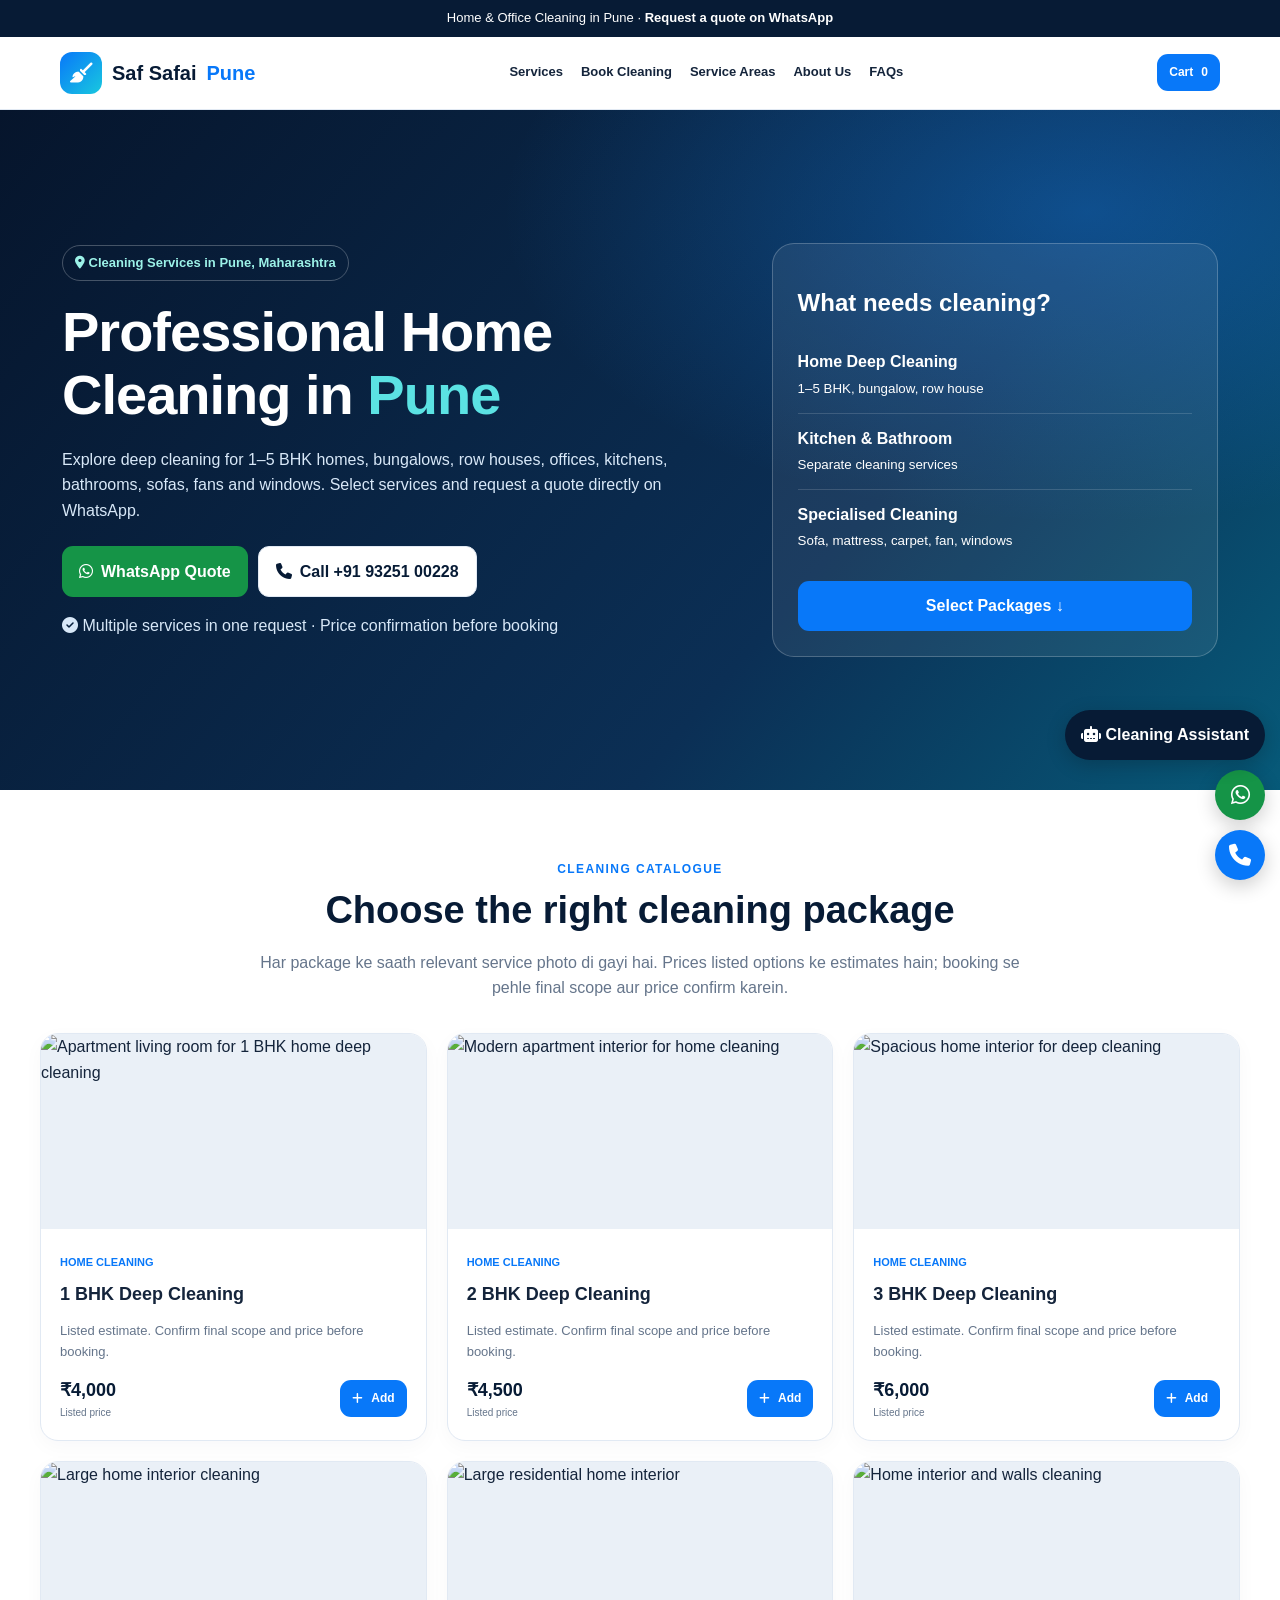
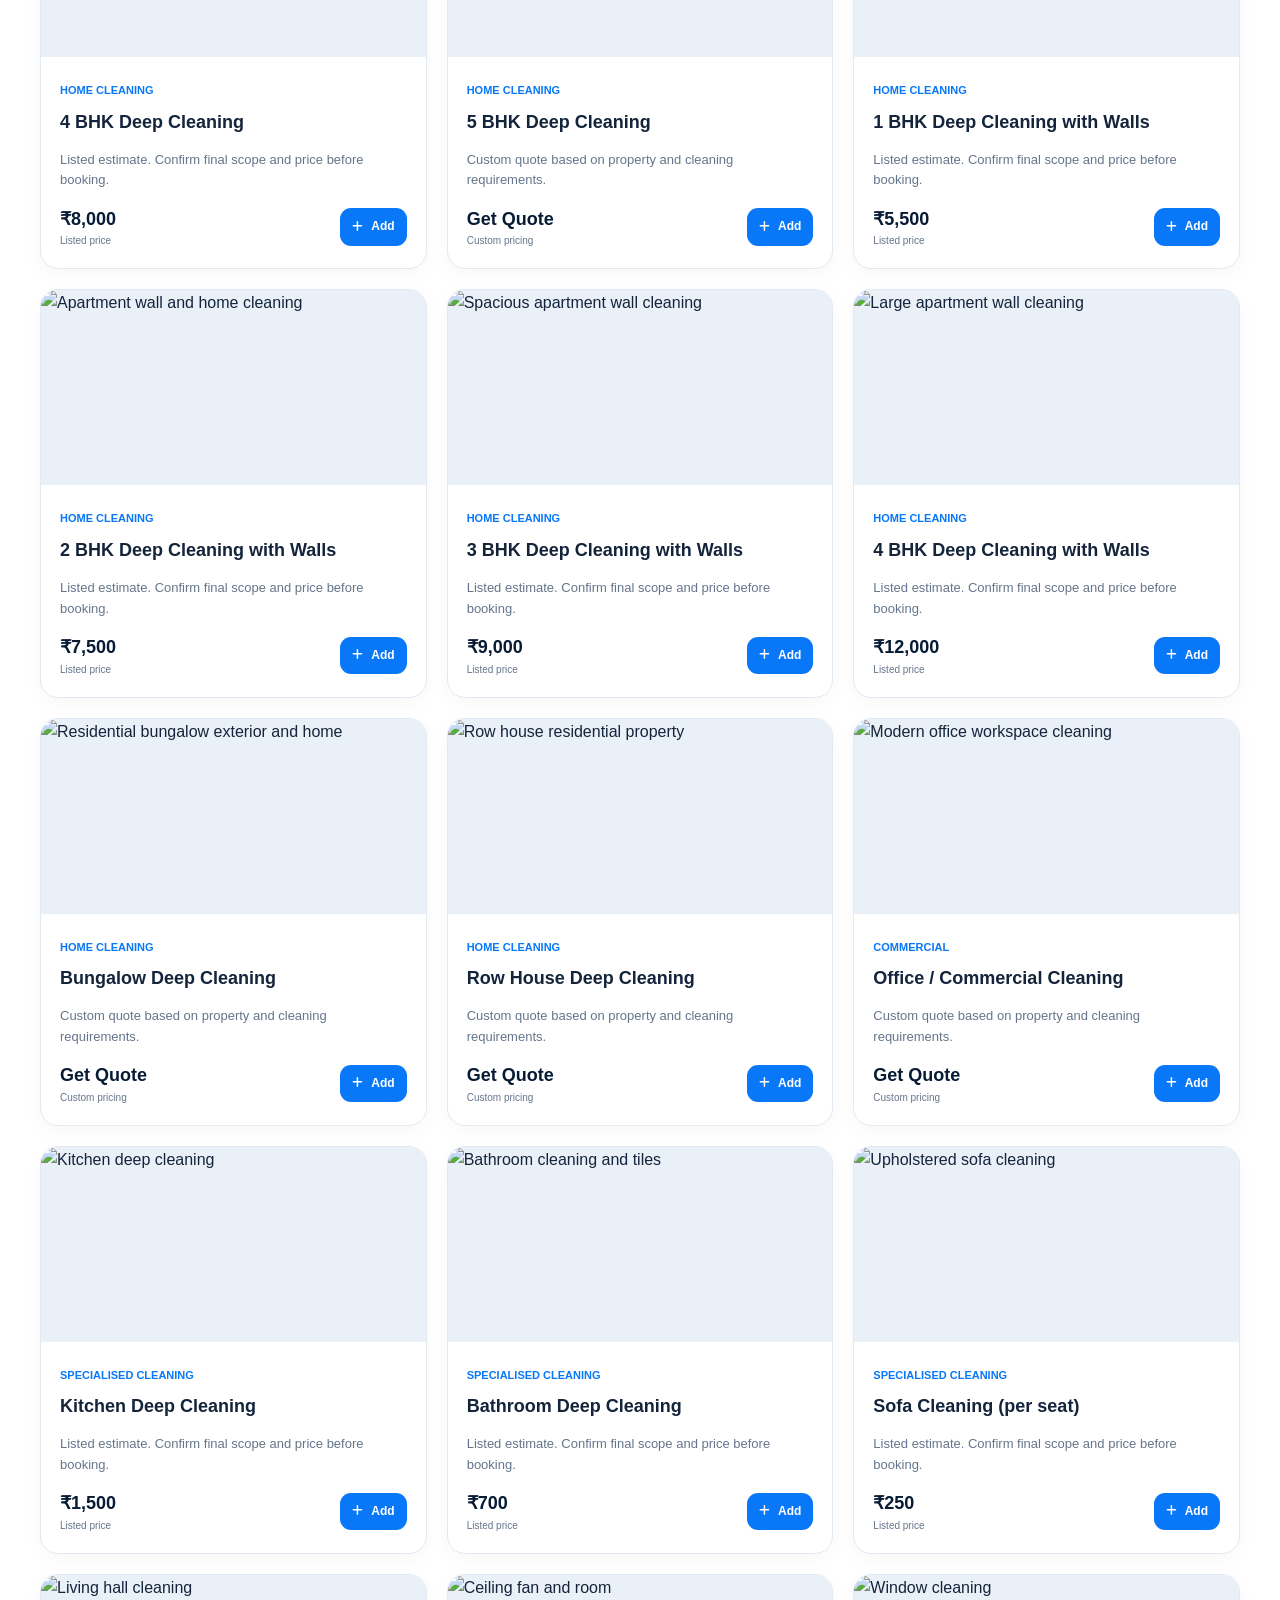
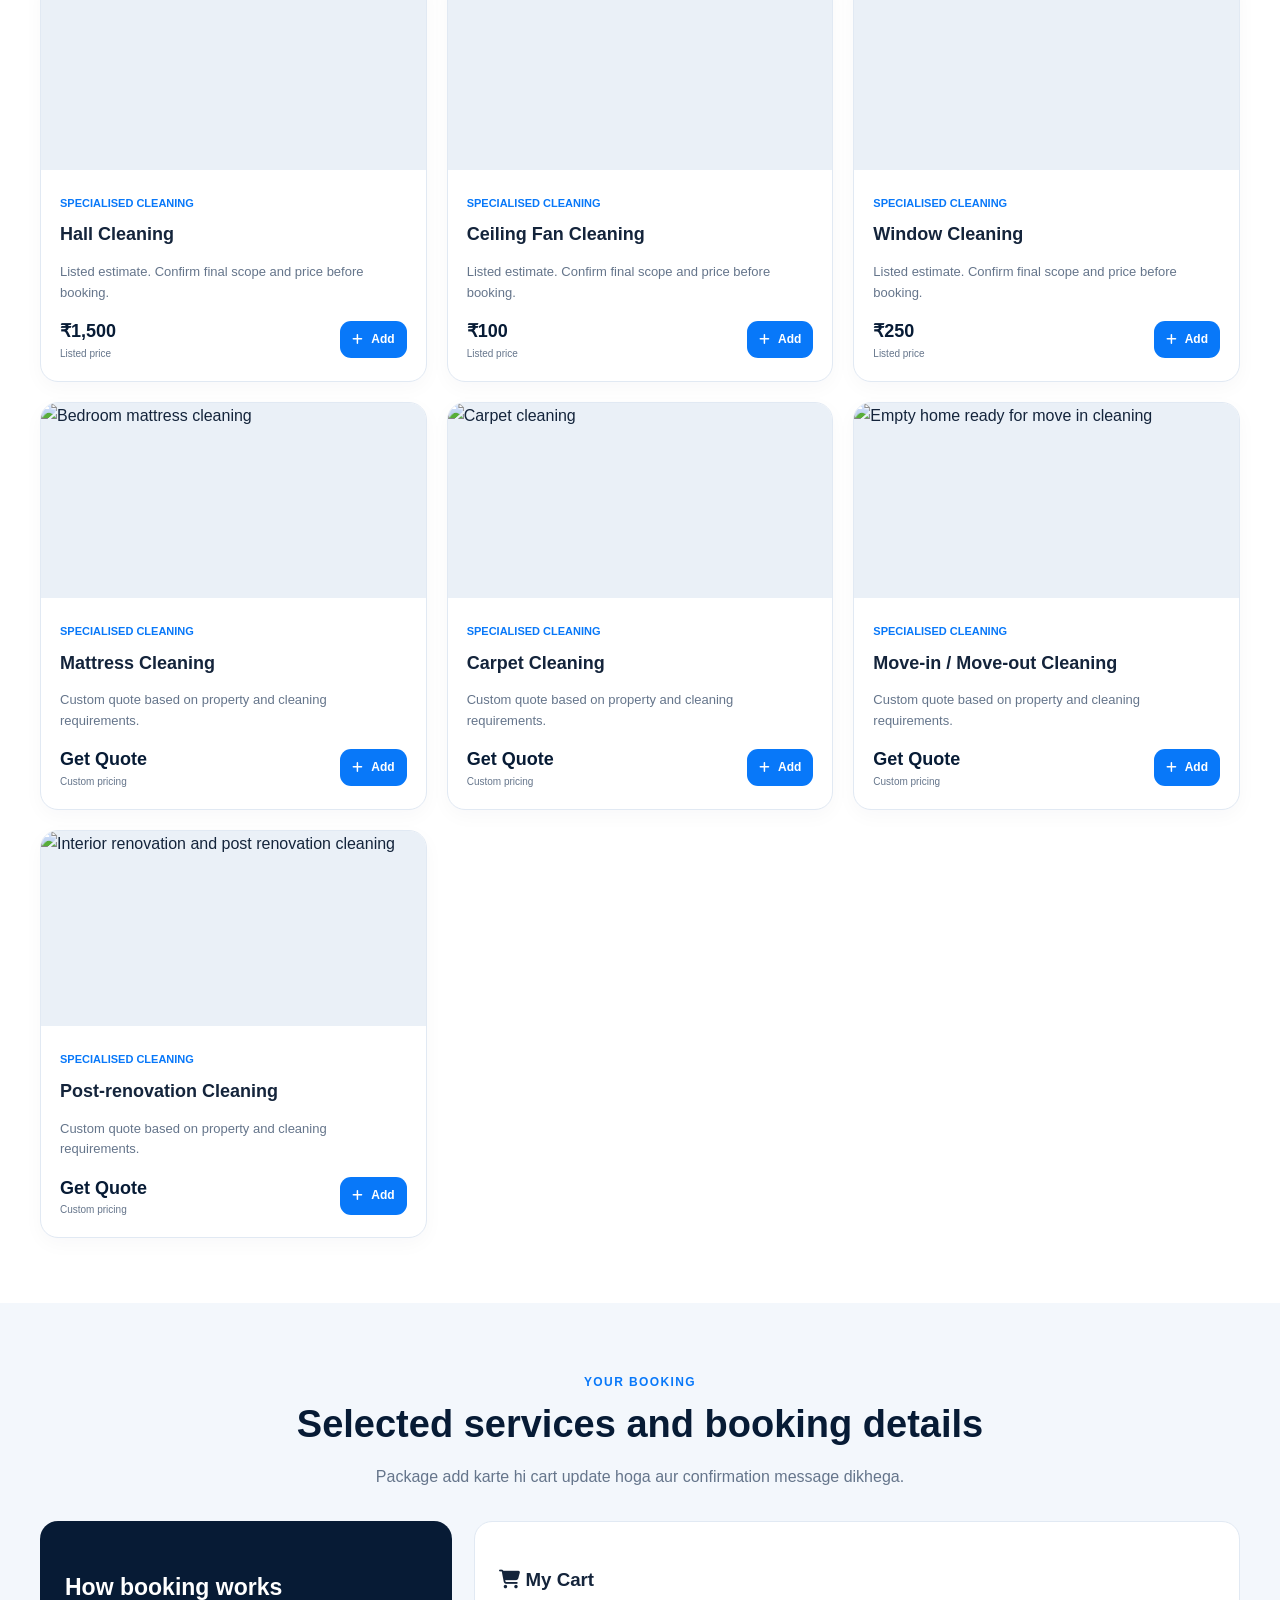
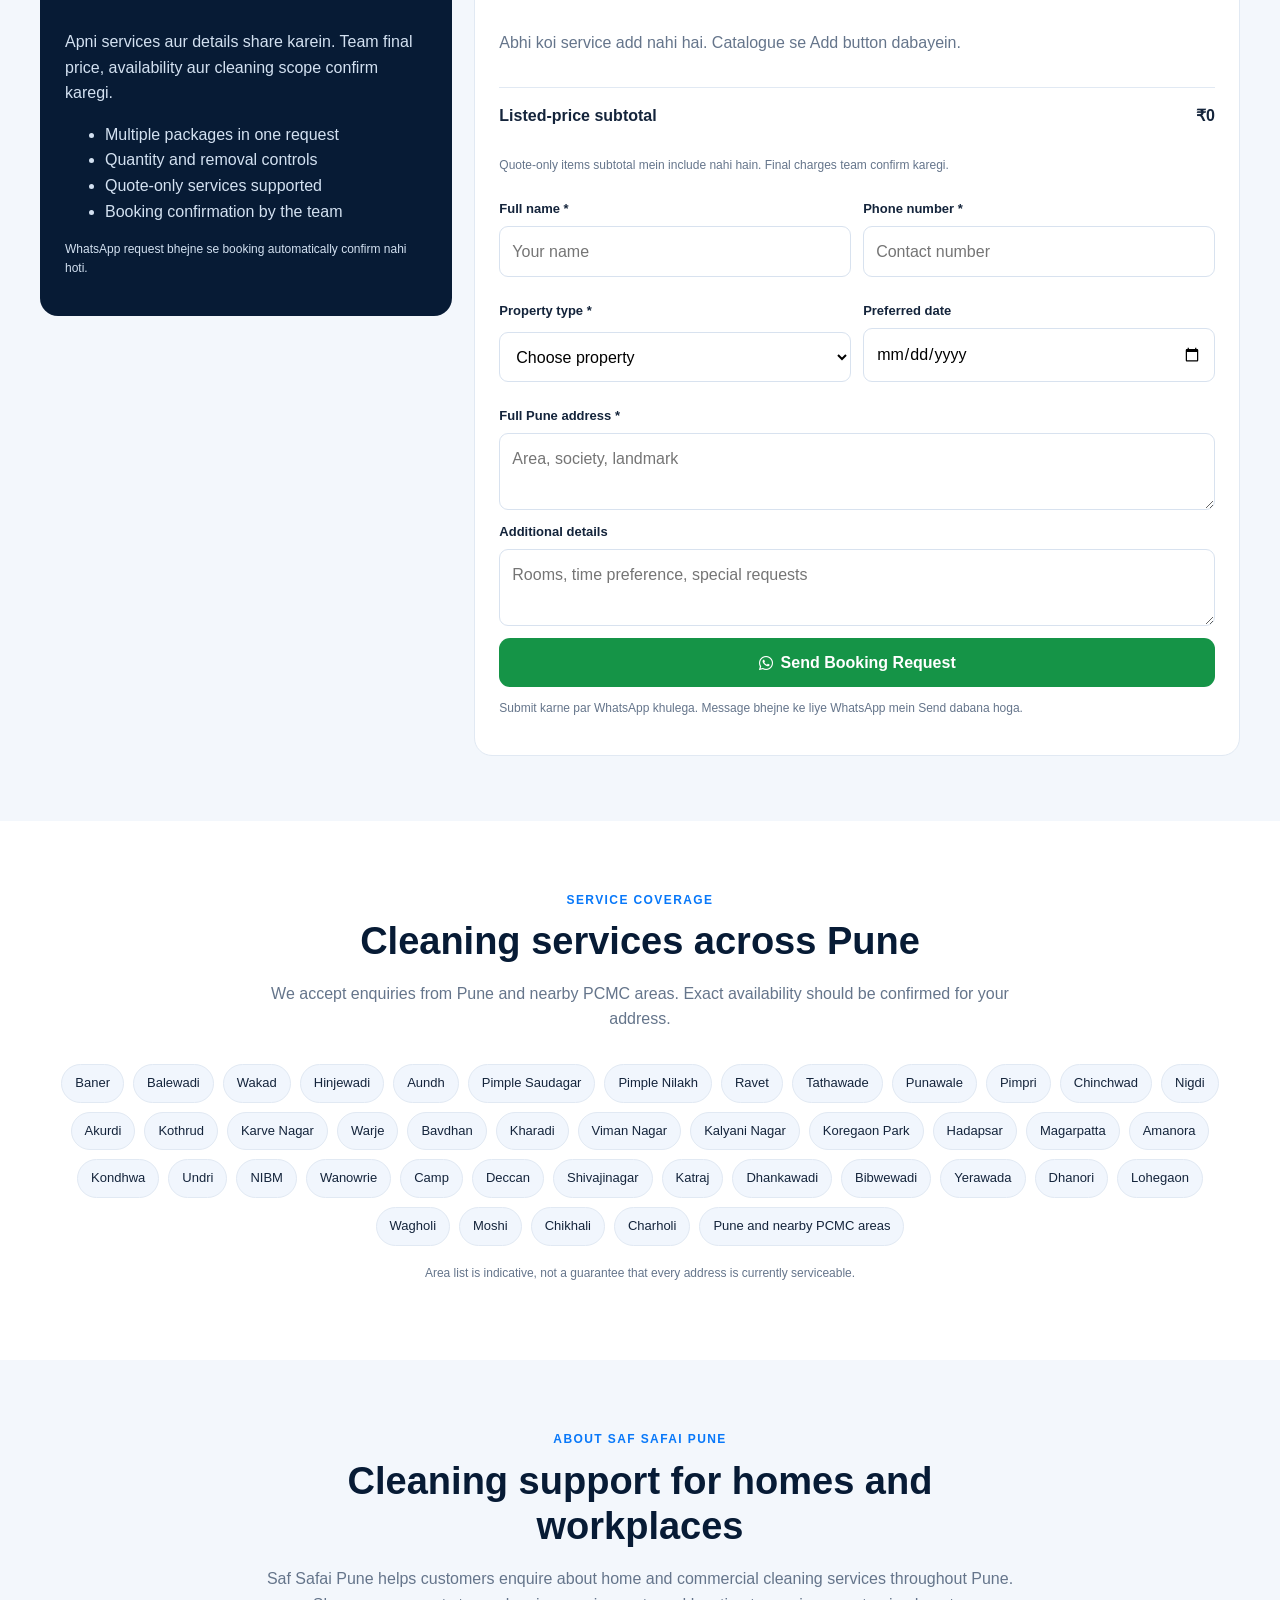
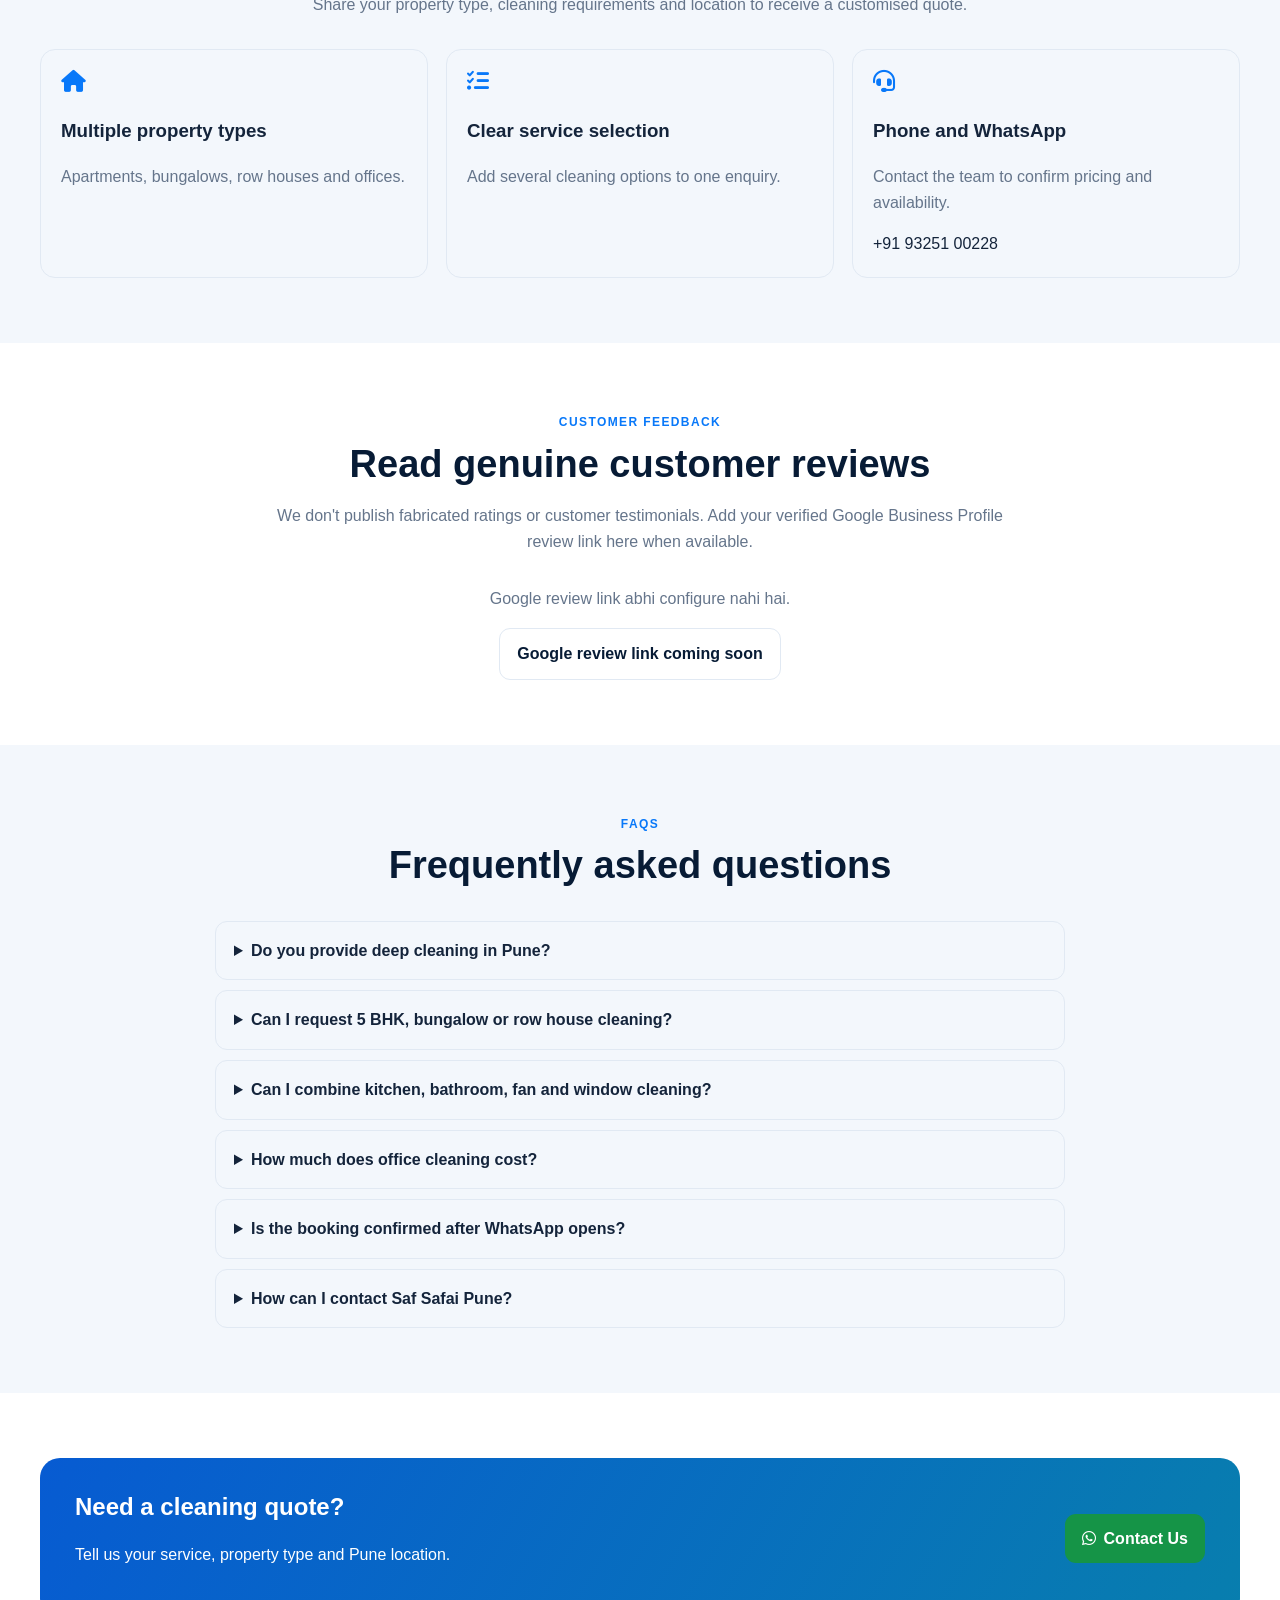
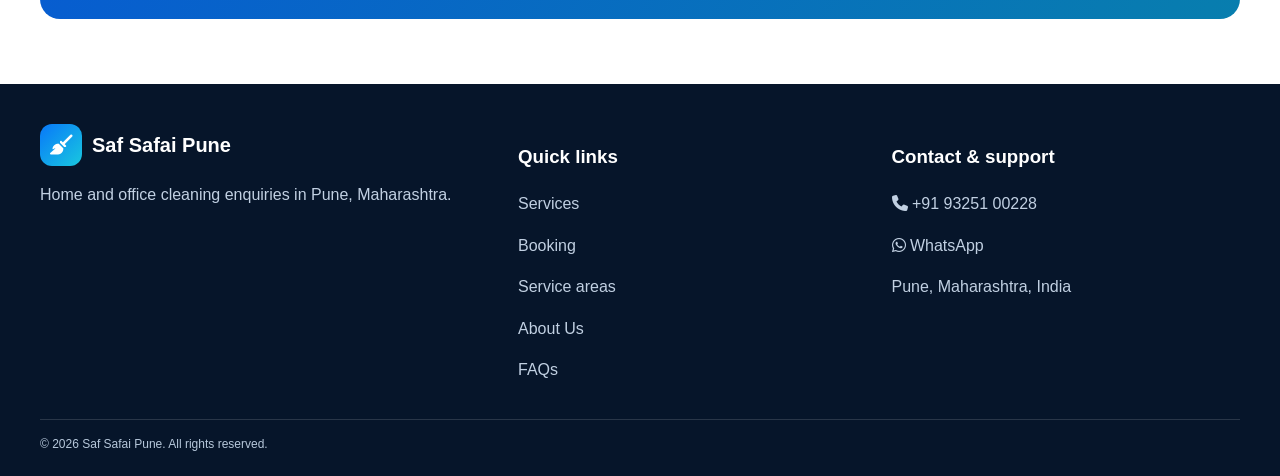
==== commit bcf0e97d: "Update index.html" ====
--- a/index.html
+++ b/index.html
@@ -1,813 +1,471 @@
 
 <!DOCTYPE html>
-<html lang="en">
+<html lang="en-IN">
 <head>
   <meta charset="UTF-8">
-  <meta name="viewport" content="width=device-width, initial-scale=1.0">
+  <meta name="viewport" content="width=device-width, initial-scale=1">
 
   <title>Deep Cleaning Services in Pune | Saf Safai Pune</title>
-  <meta name="description" content="Looking for deep cleaning services in Pune? Contact Saf Safai Pune for home, kitchen, bathroom, sofa, bungalow and office cleaning. Get a quote on WhatsApp.">
+  <meta name="description" content="Looking for deep cleaning services in Pune? Explore home, kitchen, bathroom, sofa, fan and window cleaning with Saf Safai Pune. Request your quote on WhatsApp.">
   <meta name="robots" content="index,follow">
   <meta name="theme-color" content="#071b35">
-
-  <!-- IMPORTANT:
-       Apne original Google Search Console verification tag
-       aur favicon links ko yahan unchanged paste karein. -->
-
-  <link rel="stylesheet"
-    href="https://cdnjs.cloudflare.com/ajax/libs/font-awesome/6.4.0/css/all.min.css">
+  <link rel="canonical" href="https://safsafaipune.sbs/">
+
+  <!-- IMPORTANT: Purane original favicon links yahan unchanged rakhein. -->
+  <!-- IMPORTANT: Original Google Search Console verification meta tag yahan unchanged rakhein. -->
+
+  <meta property="og:type" content="website">
+  <meta property="og:title" content="Deep Cleaning Services in Pune | Saf Safai Pune">
+  <meta property="og:description" content="Home, kitchen, bathroom and specialised cleaning services in Pune. Request a quote on WhatsApp.">
+  <meta property="og:url" content="https://safsafaipune.sbs/">
+
+  <link rel="preconnect" href="https://images.unsplash.com">
+  <link rel="stylesheet" href="https://cdnjs.cloudflare.com/ajax/libs/font-awesome/6.4.0/css/all.min.css">
 
   <style>
     :root {
-      --navy: #071b35;
-      --blue: #0878f9;
-      --cyan: #19c8df;
-      --green: #16a34a;
-      --ink: #14243b;
-      --muted: #68778b;
-      --light: #f3f7fc;
-      --white: #fff;
-      --border: #e2eaf4;
-      --radius: 18px;
-      --shadow: 0 12px 35px rgba(7,27,53,.09);
+      --navy:#071b35; --blue:#0878f9; --cyan:#19c8df;
+      --green:#159447; --ink:#14243b; --muted:#65758b;
+      --light:#f3f7fc; --border:#e1e9f3; --white:#fff;
+      --radius:18px; --shadow:0 12px 35px #071b3512;
     }
-
-    * { box-sizing: border-box; }
-    html { scroll-behavior: smooth; scroll-padding-top: 85px; }
-    body {
-      margin: 0;
-      font-family: Arial, Helvetica, sans-serif;
-      color: var(--ink);
-      background: #fff;
-      line-height: 1.6;
-    }
-    button, input, select, textarea { font: inherit; }
-    button, a { -webkit-tap-highlight-color: transparent; }
-    a { text-decoration: none; color: inherit; }
-    button { cursor: pointer; }
-    img { max-width: 100%; }
-
-    .announcement {
-      text-align: center;
-      padding: 8px 12px;
-      background: var(--navy);
-      color: white;
-      font-size: 13px;
-    }
-    .announcement span { color: #72f0dc; font-weight: 800; }
-
-    header {
-      position: sticky;
-      top: 0;
-      z-index: 30;
-      background: rgba(255,255,255,.96);
-      border-bottom: 1px solid var(--border);
-      backdrop-filter: blur(14px);
-    }
-    .nav {
-      max-width: 1180px;
-      min-height: 76px;
-      margin: auto;
-      padding: 12px 22px;
-      display: flex;
-      align-items: center;
-      justify-content: space-between;
-      gap: 20px;
-    }
-    .brand {
-      display: flex;
-      align-items: center;
-      gap: 10px;
-      font-weight: 900;
-      font-size: 21px;
-      color: var(--navy);
-    }
-    .brand-icon {
-      width: 43px;
-      height: 43px;
-      display: grid;
-      place-items: center;
-      border-radius: 13px;
-      color: white;
-      background: linear-gradient(135deg,var(--blue),var(--cyan));
-    }
-    .nav-links { display: flex; align-items: center; gap: 23px; font-size: 14px; font-weight: 700; }
-    .nav-links a:hover { color: var(--blue); }
-
-    .btn {
-      display: inline-flex;
-      align-items: center;
-      justify-content: center;
-      gap: 9px;
-      border: 0;
-      border-radius: 12px;
-      padding: 13px 19px;
-      font-weight: 800;
-      transition: transform .2s, box-shadow .2s;
-    }
-    .btn:hover { transform: translateY(-2px); box-shadow: 0 8px 22px #0878f933; }
-    .btn-primary { color: white; background: linear-gradient(120deg,var(--blue),#0759cb); }
-    .btn-whatsapp { color: white; background: var(--green); }
-    .btn-outline { border: 1px solid var(--border); background: white; color: var(--navy); }
-    .btn-small { padding: 9px 13px; font-size: 13px; }
-
-    .hero {
-      overflow: hidden;
-      color: white;
-      background:
-        radial-gradient(ellipse at 85% 15%,#1689f45c,transparent 38%),
-        linear-gradient(130deg,#06152c,#0b2f55 65%,#075a79);
-    }
-    .hero-inner {
-      max-width: 1180px;
-      margin: auto;
-      padding: 78px 22px;
-      display: grid;
-      grid-template-columns: 1.15fr .85fr;
-      align-items: center;
-      gap: 45px;
-    }
-    .eyebrow {
-      display: inline-block;
-      padding: 7px 12px;
-      border: 1px solid #ffffff3b;
-      border-radius: 30px;
-      background: #ffffff0e;
-      font-size: 13px;
-      color: #a9f6f1;
-      font-weight: 800;
-    }
-    h1 { font-size: clamp(34px,5vw,57px); line-height: 1.13; letter-spacing: -1.5px; margin: 20px 0; }
-    .gradient-text { color: #55e2e3; }
-    .hero p { max-width: 640px; color: #d8e8f8; font-size: 17px; }
-    .hero-actions { display: flex; flex-wrap: wrap; gap: 12px; margin-top: 25px; }
-    .hero-points { display: flex; flex-wrap: wrap; gap: 15px; margin-top: 27px; font-size: 13px; color: #e0efff; }
-    .hero-points i { color: #6cf0c2; margin-right: 5px; }
-
-    .hero-card {
-      padding: 26px;
-      border: 1px solid #ffffff35;
-      border-radius: 24px;
-      background: #ffffff12;
-      box-shadow: 0 25px 80px #0003;
-      backdrop-filter: blur(12px);
-    }
-    .hero-card h2 { margin-top: 0; font-size: 24px; }
-    .quick-item {
-      display: flex;
-      align-items: center;
-      gap: 13px;
-      padding: 13px 0;
-      border-bottom: 1px solid #ffffff20;
-    }
-    .quick-item:last-child { border-bottom: 0; }
-    .quick-icon {
-      width: 42px;
-      height: 42px;
-      flex-shrink: 0;
-      display: grid;
-      place-items: center;
-      border-radius: 12px;
-      color: #8df3f0;
-      background: #ffffff14;
-    }
-    .quick-item small { display: block; color: #c5d9ed; }
-
-    section { padding: 70px 22px; }
-    .container { max-width: 1180px; margin: auto; }
-    .section-head { text-align: center; max-width: 730px; margin: 0 auto 35px; }
-    .section-head .kicker { color: var(--blue); font-size: 12px; letter-spacing: 1.5px; font-weight: 900; text-transform: uppercase; }
-    h2.section-title { margin: 8px 0 12px; font-size: clamp(28px,4vw,39px); line-height: 1.2; color: var(--navy); }
-    .section-head p { color: var(--muted); margin: 0; }
-
-    .service-grid { display: grid; grid-template-columns: repeat(3,1fr); gap: 20px; }
-    .service-card {
-      border: 1px solid var(--border);
-      border-radius: var(--radius);
-      padding: 23px;
-      background: white;
-      box-shadow: 0 6px 20px #102c4b08;
-      transition: transform .25s, box-shadow .25s, border-color .25s;
-    }
-    .service-card:hover { transform: translateY(-5px); box-shadow: var(--shadow); border-color: #a9d0ff; }
-    .service-icon {
-      width: 52px;
-      height: 52px;
-      display: grid;
-      place-items: center;
-      color: var(--blue);
-      background: #eaf3ff;
-      border-radius: 15px;
-      font-size: 22px;
-    }
-    .service-card h3 { margin: 16px 0 6px; font-size: 19px; }
-    .service-card p { margin: 0 0 15px; color: var(--muted); font-size: 14px; min-height: 45px; }
-    .service-bottom { display: flex; align-items: center; justify-content: space-between; gap: 10px; }
-    .price { color: var(--navy); font-weight: 900; font-size: 18px; }
-    .price small { display: block; color: var(--muted); font-weight: 500; font-size: 11px; }
-
-    .booking-section { background: var(--light); }
-    .booking-layout { display: grid; grid-template-columns: .7fr 1.3fr; gap: 25px; align-items: start; }
-    .booking-info {
-      padding: 28px;
-      border-radius: var(--radius);
-      background: var(--navy);
-      color: white;
-    }
-    .booking-info h3 { font-size: 24px; margin-top: 0; }
-    .booking-info p { color: #c7d8ec; }
-    .booking-info li { margin: 13px 0; }
-    .booking-info i { color: #64e8d2; margin-right: 8px; }
-    .catalogue {
-      background: white;
-      border: 1px solid var(--border);
-      border-radius: var(--radius);
-      padding: 25px;
-    }
-    .catalogue h3 { margin-top: 0; }
-    .field { display: grid; gap: 7px; margin: 13px 0; }
-    .field label { font-weight: 700; font-size: 13px; }
-    .field input, .field select, .field textarea {
-      width: 100%;
-      border: 1px solid #d8e2ef;
-      border-radius: 10px;
-      padding: 12px;
-      background: white;
-      color: var(--ink);
-    }
-    .field input:focus, .field select:focus, .field textarea:focus { outline: 2px solid #b8d7ff; border-color: var(--blue); }
-    .form-grid { display: grid; grid-template-columns: 1fr 1fr; gap: 12px; }
-    .cart-list { display: grid; gap: 10px; margin: 15px 0; }
-    .cart-row {
-      display: grid;
-      grid-template-columns: 1fr auto;
-      gap: 12px;
-      align-items: center;
-      border: 1px solid var(--border);
-      padding: 12px;
-      border-radius: 12px;
-    }
-    .cart-row small { display: block; color: var(--muted); }
-    .cart-controls { display: flex; align-items: center; gap: 8px; }
-    .qty-btn {
-      width: 30px; height: 30px; border-radius: 8px;
-      border: 1px solid var(--border); background: #f6f9fd;
-    }
-    .remove-btn { border: 0; color: #c02626; background: transparent; font-size: 12px; }
-    .total-line { display: flex; justify-content: space-between; padding: 15px 0; border-top: 1px solid var(--border); font-weight: 900; }
-    .muted-note { font-size: 12px; color: var(--muted); }
-
-    .steps { display: grid; grid-template-columns: repeat(3,1fr); gap: 20px; }
-    .step { text-align: center; padding: 25px; border: 1px solid var(--border); border-radius: var(--radius); }
-    .step-num { margin: 0 auto 13px; display: grid; place-items: center; width: 48px; height: 48px; border-radius: 50%; background: #eaf3ff; color: var(--blue); font-weight: 900; font-size: 20px; }
-
-    .faq-list { max-width: 850px; margin: auto; display: grid; gap: 12px; }
-    details { border: 1px solid var(--border); border-radius: 12px; padding: 17px 19px; background: white; }
-    summary { font-weight: 800; cursor: pointer; }
-    details p { color: var(--muted); margin-bottom: 0; }
-
-    .cta-band {
-      padding: 40px;
-      border-radius: 22px;
-      color: white;
-      background: linear-gradient(120deg,#075bd2,#087eae);
-      display: flex; justify-content: space-between; align-items: center; gap: 22px;
-    }
-    .cta-band h2 { margin: 0 0 8px; font-size: 29px; }
-    .cta-band p { margin: 0; color: #e1f1ff; }
-
-    footer { background: #06152a; color: white; padding: 45px 22px 25px; }
-    .footer-grid { max-width: 1180px; margin: auto; display: grid; grid-template-columns: 1.4fr 1fr 1fr; gap: 30px; }
-    footer p, footer a { color: #bdcde0; }
-    footer a:hover { color: white; }
-    .footer-bottom { max-width: 1180px; margin: 25px auto 0; padding-top: 18px; border-top: 1px solid #ffffff20; color: #a9bbd0; font-size: 12px; }
-
-    .floating-actions { position: fixed; right: 18px; bottom: 22px; z-index: 40; display: grid; gap: 12px; }
-    .float-btn {
-      width: 57px; height: 57px; display: grid; place-items: center;
-      border-radius: 50%; color: white; font-size: 25px;
-      box-shadow: 0 8px 25px #0003; animation: float 3s ease-in-out infinite;
-    }
-    .float-wa { background: #16a34a; }
-    .float-call { background: #0878f9; animation-delay: .5s; }
-    .float-btn:hover { transform: scale(1.08); }
-    @keyframes float { 0%,100% { transform: translateY(0); } 50% { transform: translateY(-5px); } }
-
-    .mobile-bottom {
-      display: none; position: fixed; z-index: 35; bottom: 0; left: 0; right: 0;
-      padding: 9px 12px calc(9px + env(safe-area-inset-bottom));
-      background: white; border-top: 1px solid var(--border);
-      grid-template-columns: 1fr 1fr; gap: 9px;
-    }
-
-    @media (max-width: 850px) {
-      .nav-links { display: none; }
-      .hero-inner { grid-template-columns: 1fr; padding: 55px 22px; }
-      .hero-card { max-width: 560px; }
-      .service-grid { grid-template-columns: repeat(2,1fr); }
-      .booking-layout { grid-template-columns: 1fr; }
-      .footer-grid { grid-template-columns: 1fr 1fr; }
-    }
-    @media (max-width: 560px) {
-      .nav { min-height: 66px; padding: 10px 14px; }
-      .brand { font-size: 17px; }
-      .brand-icon { width: 38px; height: 38px; }
-      .nav > .btn { padding: 10px 12px; font-size: 12px; }
-      section { padding: 52px 16px; }
-      .hero-inner { padding: 46px 17px; gap: 28px; }
-      h1 { letter-spacing: -.7px; }
-      .hero p { font-size: 15px; }
-      .hero-actions .btn { flex: 1; }
-      .hero-card, .catalogue, .booking-info { padding: 20px; }
-      .service-grid { grid-template-columns: 1fr; }
-      .service-card p { min-height: 0; }
-      .steps { grid-template-columns: 1fr; }
-      .form-grid { grid-template-columns: 1fr; gap: 0; }
-      .cta-band { padding: 25px; flex-direction: column; align-items: flex-start; }
-      .footer-grid { grid-template-columns: 1fr; gap: 15px; }
-      .floating-actions { right: 12px; bottom: 82px; }
-      .float-btn { width: 48px; height: 48px; font-size: 21px; }
-      .mobile-bottom { display: grid; }
-      body { padding-bottom: 68px; }
-    }
-    @media (prefers-reduced-motion: reduce) {
-      *, *::before, *::after { scroll-behavior: auto !important; animation-duration: .01ms !important; animation-iteration-count: 1 !important; transition-duration: .01ms !important; }
-    }
+    *{box-sizing:border-box}
+    html{scroll-behavior:smooth;scroll-padding-top:85px}
+    body{margin:0;font-family:Arial,Helvetica,sans-serif;color:var(--ink);line-height:1.6}
+    img{max-width:100%;display:block}
+    a{color:inherit;text-decoration:none}
+    button,input,select,textarea{font:inherit}
+    button{cursor:pointer}
+    .announcement{text-align:center;background:var(--navy);color:#fff;padding:8px 12px;font-size:13px}
+    header{position:sticky;top:0;z-index:20;background:#fffffff5;border-bottom:1px solid var(--border);backdrop-filter:blur(12px)}
+    .nav{max-width:1200px;margin:auto;min-height:72px;padding:10px 20px;display:flex;align-items:center;justify-content:space-between;gap:15px}
+    .brand{font-weight:900;font-size:20px;color:var(--navy);display:flex;gap:10px;align-items:center}
+    .brand-icon{width:42px;height:42px;border-radius:12px;background:linear-gradient(135deg,var(--blue),var(--cyan));display:grid;place-items:center;color:#fff}
+    .nav-links{display:flex;gap:18px;font-size:13px;font-weight:700}
+    .btn{border:0;border-radius:11px;padding:12px 17px;display:inline-flex;align-items:center;justify-content:center;gap:8px;font-weight:800;transition:.2s}
+    .btn:hover{transform:translateY(-2px)}
+    .primary{background:var(--blue);color:#fff}
+    .whatsapp{background:var(--green);color:#fff}
+    .outline{background:#fff;border:1px solid var(--border);color:var(--navy)}
+    .small{font-size:12px;padding:9px 12px}
+    .hero{background:radial-gradient(ellipse at 85% 15%,#1689f45c,transparent 38%),linear-gradient(130deg,#06152c,#0b2f55 65%,#075a79);color:#fff}
+    .hero-inner{max-width:1200px;margin:auto;padding:68px 22px;display:grid;grid-template-columns:1.2fr .8fr;gap:40px;align-items:center}
+    .eyebrow{display:inline-block;border:1px solid #ffffff40;border-radius:30px;padding:7px 12px;color:#9cf2e8;font-size:13px;font-weight:800}
+    h1{font-size:clamp(34px,5vw,56px);line-height:1.12;letter-spacing:-1px;margin:20px 0}
+    .accent{color:#5be2e3}
+    .hero p{color:#d8e8f8}
+    .hero-actions{display:flex;gap:10px;flex-wrap:wrap;margin-top:22px}
+    .hero-card{padding:25px;border:1px solid #ffffff38;border-radius:22px;background:#ffffff12}
+    .quick{padding:12px 0;border-bottom:1px solid #ffffff25}
+    .quick:last-of-type{border:0}
+    section{padding:65px 20px}
+    .container{max-width:1200px;margin:auto}
+    .section-head{text-align:center;max-width:760px;margin:0 auto 32px}
+    .kicker{font-size:12px;letter-spacing:1.4px;text-transform:uppercase;font-weight:900;color:var(--blue)}
+    h2{line-height:1.2;color:var(--navy)}
+    .section-title{font-size:clamp(27px,4vw,38px);margin:8px 0 12px}
+    .section-head p,.muted{color:var(--muted)}
+    .service-grid{display:grid;grid-template-columns:repeat(3,minmax(0,1fr));gap:20px}
+    .service-card{border:1px solid var(--border);border-radius:var(--radius);overflow:hidden;background:#fff;box-shadow:0 6px 20px #102c4b08;transition:.25s}
+    .service-card:hover{transform:translateY(-4px);box-shadow:var(--shadow)}
+    .service-image{width:100%;height:195px;object-fit:cover;background:#eaf0f7}
+    .service-content{padding:19px}
+    .category{font-size:11px;font-weight:900;text-transform:uppercase;color:var(--blue)}
+    .service-content h3{font-size:18px;margin:6px 0}
+    .service-content p{font-size:13px;color:var(--muted);min-height:42px}
+    .service-bottom{display:flex;align-items:center;justify-content:space-between;gap:8px}
+    .price{font-size:18px;font-weight:900;color:var(--navy)}
+    .price small{display:block;font-size:10px;color:var(--muted);font-weight:500}
+    .booking{background:var(--light)}
+    .booking-layout{display:grid;grid-template-columns:.7fr 1.3fr;gap:22px;align-items:start}
+    .booking-info{background:var(--navy);color:#fff;padding:25px;border-radius:var(--radius)}
+    .booking-info h3{font-size:23px}
+    .booking-info p,.booking-info li{color:#d3e1f1}
+    .catalogue{background:#fff;border:1px solid var(--border);border-radius:var(--radius);padding:24px}
+    .cart-list{display:grid;gap:10px;margin:16px 0}
+    .cart-row{display:grid;grid-template-columns:1fr auto;gap:10px;align-items:center;border:1px solid var(--border);padding:12px;border-radius:12px}
+    .cart-row small{display:block;color:var(--muted)}
+    .cart-controls{display:flex;gap:7px;align-items:center}
+    .qty-btn{width:30px;height:30px;border:1px solid var(--border);border-radius:7px;background:#f7faff}
+    .remove{border:0;background:none;color:#c02626;font-size:12px;padding:3px 0}
+    .total{display:flex;justify-content:space-between;border-top:1px solid var(--border);padding:15px 0;font-weight:900}
+    .field{display:grid;gap:6px;margin:12px 0}
+    .field label{font-size:13px;font-weight:700}
+    .field input,.field select,.field textarea{width:100%;border:1px solid #d8e2ef;border-radius:9px;padding:12px;background:#fff}
+    .field input:focus,.field select:focus,.field textarea:focus{outline:2px solid #b8d7ff}
+    .form-grid{display:grid;grid-template-columns:1fr 1fr;gap:12px}
+    .notice{font-size:12px;color:var(--muted)}
+    .toast{position:fixed;left:50%;bottom:25px;transform:translate(-50%,20px);background:#10243b;color:#fff;padding:12px 18px;border-radius:12px;z-index:100;opacity:0;pointer-events:none;transition:.25s;max-width:90%;text-align:center}
+    .toast.show{opacity:1;transform:translate(-50%,0)}
+    .areas{display:flex;flex-wrap:wrap;gap:9px;justify-content:center}
+    .area{padding:8px 13px;background:#f1f6fd;border:1px solid var(--border);border-radius:30px;font-size:13px}
+    .trust-grid{display:grid;grid-template-columns:repeat(3,1fr);gap:18px}
+    .trust-card{border:1px solid var(--border);border-radius:15px;padding:20px}
+    .trust-card i{color:var(--blue);font-size:22px}
+    .faq-list{max-width:850px;margin:auto;display:grid;gap:10px}
+    details{border:1px solid var(--border);border-radius:12px;padding:16px 18px}
+    summary{font-weight:800;cursor:pointer}
+    details p{color:var(--muted);margin-bottom:0}
+    .cta{border-radius:20px;background:linear-gradient(120deg,#075bd2,#087eae);color:#fff;padding:35px;display:flex;align-items:center;justify-content:space-between;gap:20px}
+    .cta h2{color:#fff;margin-top:0}
+    footer{background:#06152a;color:#fff;padding:40px 20px 22px}
+    .footer-grid{max-width:1200px;margin:auto;display:grid;grid-template-columns:1.3fr 1fr 1fr;gap:25px}
+    footer p,footer a{color:#c1d0e2}
+    .footer-bottom{max-width:1200px;margin:20px auto 0;padding-top:15px;border-top:1px solid #ffffff24;font-size:12px;color:#b7c8db}
+    .floating{position:fixed;right:15px;bottom:20px;display:grid;gap:10px;z-index:25}
+    .float-btn{width:50px;height:50px;border-radius:50%;display:grid;place-items:center;color:white;font-size:22px;box-shadow:0 6px 20px #0003}
+    .float-wa{background:#159447}.float-call{background:#0878f9}
+    .chat-launch{position:fixed;right:15px;bottom:140px;z-index:30;border:0;border-radius:28px;padding:12px 16px;background:var(--navy);color:#fff;font-weight:800;box-shadow:0 5px 20px #0003}
+    .chat-panel{position:fixed;right:15px;bottom:195px;z-index:31;width:min(360px,calc(100vw - 30px));height:420px;background:#fff;border:1px solid var(--border);border-radius:18px;box-shadow:0 12px 40px #0002;display:none;overflow:hidden}
+    .chat-panel.open{display:flex;flex-direction:column}
+    .chat-head{background:var(--navy);color:#fff;padding:14px;font-weight:800;display:flex;justify-content:space-between}
+    .chat-messages{padding:12px;overflow:auto;flex:1;background:#f7faff}
+    .bubble{padding:10px 12px;border-radius:12px;margin:8px 0;max-width:90%;font-size:13px;white-space:pre-wrap}
+    .bot{background:#e5eefb}.user{background:#d9fbe4;margin-left:auto}
+    .chat-form{display:flex;gap:6px;padding:10px;border-top:1px solid var(--border)}
+    .chat-form input{min-width:0;flex:1;border:1px solid var(--border);border-radius:8px;padding:10px}
+    @media(max-width:850px){.nav-links{display:none}.hero-inner{grid-template-columns:1fr;padding:48px 18px}.service-grid{grid-template-columns:repeat(2,minmax(0,1fr))}.booking-layout{grid-template-columns:1fr}.footer-grid{grid-template-columns:1fr 1fr}}
+    @media(max-width:560px){section{padding:48px 15px}.service-grid,.trust-grid{grid-template-columns:1fr}.service-image{height:210px}.form-grid{grid-template-columns:1fr;gap:0}.footer-grid{grid-template-columns:1fr}.cta{display:block;padding:25px}.hero-actions .btn{flex:1}.nav{padding:9px 12px}.brand{font-size:17px}.chat-launch{bottom:130px}.chat-panel{bottom:185px}.floating{bottom:15px}}
+    @media(prefers-reduced-motion:reduce){*,*::before,*::after{scroll-behavior:auto!important;transition:none!important}}
   </style>
+
+  <script type="application/ld+json">
+  {
+    "@context":"https://schema.org",
+    "@type":"CleaningService",
+    "name":"Saf Safai Pune",
+    "url":"https://safsafaipune.sbs/",
+    "telephone":"+91-93251-00228",
+    "areaServed":{"@type":"City","name":"Pune"},
+    "description":"Home, kitchen, bathroom and specialised cleaning service requests in Pune, Maharashtra."
+  }
+  </script>
 </head>
 
 <body>
-  <div class="announcement">
-    <i class="fa-solid fa-sparkles"></i>
-    Pune Home & Office Cleaning — <span>WhatsApp par quote lein</span>
-  </div>
-
-  <header>
-    <nav class="nav" aria-label="Main navigation">
-      <a href="#home" class="brand" aria-label="Saf Safai Pune home">
-        <span class="brand-icon"><i class="fa-solid fa-broom"></i></span>
-        <span>Saf Safai <span style="color:#0878f9">Pune</span></span>
-      </a>
-      <div class="nav-links">
-        <a href="#services">Services</a>
-        <a href="#booking">Book Cleaning</a>
-        <a href="#process">How It Works</a>
-        <a href="#faq">FAQs</a>
+<div class="announcement">Home & Office Cleaning in Pune · <strong>Request a quote on WhatsApp</strong></div>
+
+<header>
+  <nav class="nav" aria-label="Main navigation">
+    <a href="#home" class="brand"><span class="brand-icon"><i class="fa-solid fa-broom"></i></span>Saf Safai <span style="color:#0878f9">Pune</span></a>
+    <div class="nav-links">
+      <a href="#services">Services</a><a href="#booking">Book Cleaning</a>
+      <a href="#areas">Service Areas</a><a href="#about">About Us</a><a href="#faq">FAQs</a>
+    </div>
+    <button class="btn primary small" onclick="goToBooking()">Cart <span id="nav-count">0</span></button>
+  </nav>
+</header>
+
+<main>
+<section class="hero" id="home">
+  <div class="hero-inner">
+    <div>
+      <span class="eyebrow"><i class="fa-solid fa-location-dot"></i> Cleaning Services in Pune, Maharashtra</span>
+      <h1>Professional Home Cleaning in <span class="accent">Pune</span></h1>
+      <p>Explore deep cleaning for 1–5 BHK homes, bungalows, row houses, offices, kitchens, bathrooms, sofas, fans and windows. Select services and request a quote directly on WhatsApp.</p>
+      <div class="hero-actions">
+        <a class="btn whatsapp" href="https://wa.me/919325100228?text=Namaste%20Saf%20Safai%20Pune%2C%20mujhe%20cleaning%20quote%20chahiye" target="_blank" rel="noopener noreferrer"><i class="fa-brands fa-whatsapp"></i> WhatsApp Quote</a>
+        <a class="btn outline" href="tel:+919325100228"><i class="fa-solid fa-phone"></i> Call +91 93251 00228</a>
       </div>
-      <button class="btn btn-primary btn-small" onclick="goToBooking()">
-        <i class="fa-solid fa-cart-shopping"></i>
-        <span>My Booking <b id="nav-count">0</b></span>
-      </button>
-    </nav>
-  </header>
-
-  <main>
-    <section class="hero" id="home">
-      <div class="hero-inner">
-        <div>
-          <span class="eyebrow"><i class="fa-solid fa-location-dot"></i> Home & Office Cleaning in Pune</span>
-          <h1>Ghar ki safai, <span class="gradient-text">professional tareeke se.</span></h1>
-          <p>
-            Deep cleaning for apartments, bungalows, row houses and offices.
-            Apni required services select karein aur WhatsApp par booking request bhejein.
-          </p>
-          <div class="hero-actions">
-            <button class="btn btn-whatsapp" onclick="contactWhatsApp('Namaste Saf Safai Pune, mujhe cleaning service ka quote chahiye.')">
-              <i class="fa-brands fa-whatsapp"></i> WhatsApp Quote
-            </button>
-            <a class="btn btn-outline" href="tel:+919325100228">
-              <i class="fa-solid fa-phone"></i> Call Us
-            </a>
+      <p><i class="fa-solid fa-check-circle"></i> Multiple services in one request · Price confirmation before booking</p>
+    </div>
+    <aside class="hero-card">
+      <h2 style="color:#fff">What needs cleaning?</h2>
+      <div class="quick"><strong>Home Deep Cleaning</strong><br><small>1–5 BHK, bungalow, row house</small></div>
+      <div class="quick"><strong>Kitchen & Bathroom</strong><br><small>Separate cleaning services</small></div>
+      <div class="quick"><strong>Specialised Cleaning</strong><br><small>Sofa, mattress, carpet, fan, windows</small></div>
+      <button class="btn primary" style="width:100%;margin-top:16px" onclick="goToBooking()">Select Packages ↓</button>
+    </aside>
+  </div>
+</section>
+
+<section id="services">
+  <div class="container">
+    <div class="section-head">
+      <span class="kicker">Cleaning Catalogue</span>
+      <h2 class="section-title">Choose the right cleaning package</h2>
+      <p>Har package ke saath relevant service photo di gayi hai. Prices listed options ke estimates hain; booking se pehle final scope aur price confirm karein.</p>
+    </div>
+    <div id="service-grid" class="service-grid"></div>
+  </div>
+</section>
+
+<section class="booking" id="booking">
+  <div class="container">
+    <div class="section-head"><span class="kicker">Your Booking</span><h2 class="section-title">Selected services and booking details</h2><p>Package add karte hi cart update hoga aur confirmation message dikhega.</p></div>
+    <div class="booking-layout">
+      <aside class="booking-info">
+        <h3>How booking works</h3>
+        <p>Apni services aur details share karein. Team final price, availability aur cleaning scope confirm karegi.</p>
+        <ul>
+          <li>Multiple packages in one request</li>
+          <li>Quantity and removal controls</li>
+          <li>Quote-only services supported</li>
+          <li>Booking confirmation by the team</li>
+        </ul>
+        <p style="font-size:12px">WhatsApp request bhejne se booking automatically confirm nahi hoti.</p>
+      </aside>
+      <div class="catalogue">
+        <h3><i class="fa-solid fa-cart-shopping"></i> My Cart</h3>
+        <div id="cart-list" class="cart-list"><p class="muted">Abhi koi service add nahi hai.</p></div>
+        <div class="total"><span>Listed-price subtotal</span><span id="cart-total">₹0</span></div>
+        <p class="notice">Quote-only items subtotal mein include nahi hain. Final charges team confirm karegi.</p>
+        <form id="booking-form">
+          <div class="form-grid">
+            <div class="field"><label for="customer-name">Full name *</label><input id="customer-name" required autocomplete="name" placeholder="Your name"></div>
+            <div class="field"><label for="customer-phone">Phone number *</label><input id="customer-phone" type="tel" inputmode="tel" autocomplete="tel" pattern="[0-9 +()-]{10,16}" required placeholder="Contact number"></div>
           </div>
-          <div class="hero-points">
-            <span><i class="fa-solid fa-check-circle"></i> Service options</span>
-            <span><i class="fa-solid fa-check-circle"></i> Clear quote request</span>
-            <span><i class="fa-solid fa-check-circle"></i> Pune service area</span>
+          <div class="form-grid">
+            <div class="field"><label for="property-type">Property type *</label><select id="property-type" required><option value="">Choose property</option><option>1 BHK</option><option>2 BHK</option><option>3 BHK</option><option>4 BHK</option><option>5 BHK</option><option>Bungalow</option><option>Row House</option><option>Office / Commercial</option><option>Other</option></select></div>
+            <div class="field"><label for="cleaning-date">Preferred date</label><input id="cleaning-date" type="date"></div>
           </div>
-        </div>
-
-        <div class="hero-card">
-          <h2>What do you need cleaned?</h2>
-          <p style="margin-top:-8px">Choose a service to start your booking.</p>
-          <div class="quick-item">
-            <span class="quick-icon"><i class="fa-solid fa-house"></i></span>
-            <div><strong>Home Deep Cleaning</strong><small>1–5 BHK, bungalow and row house</small></div>
-          </div>
-          <div class="quick-item">
-            <span class="quick-icon"><i class="fa-solid fa-kitchen-set"></i></span>
-            <div><strong>Kitchen & Bathroom</strong><small>Separate cleaning options</small></div>
-          </div>
-          <div class="quick-item">
-            <span class="quick-icon"><i class="fa-solid fa-building"></i></span>
-            <div><strong>Office Cleaning</strong><small>Request a customised quote</small></div>
-          </div>
-          <button class="btn btn-primary" style="width:100%;margin-top:18px" onclick="goToBooking()">
-            Select Services <i class="fa-solid fa-arrow-right"></i>
-          </button>
+          <div class="field"><label for="customer-address">Full Pune address *</label><textarea id="customer-address" rows="2" required placeholder="Area, society, landmark"></textarea></div>
+          <div class="field"><label for="customer-notes">Additional details</label><textarea id="customer-notes" rows="2" placeholder="Rooms, time preference, special requests"></textarea></div>
+          <button class="btn whatsapp" style="width:100%" type="submit"><i class="fa-brands fa-whatsapp"></i> Send Booking Request</button>
+          <p class="notice">Submit karne par WhatsApp khulega. Message bhejne ke liye WhatsApp mein Send dabana hoga.</p>
+        </form>
+      </div>
+    </div>
+  </div>
+</section>
+
+<section id="areas" style="background:#fff">
+  <div class="container">
+    <div class="section-head"><span class="kicker">Service Coverage</span><h2 class="section-title">Cleaning services across Pune</h2><p>We accept enquiries from Pune and nearby PCMC areas. Exact availability should be confirmed for your address.</p></div>
+    <div class="areas" id="area-list"></div>
+    <p class="notice" style="text-align:center;margin-top:18px">Area list is indicative, not a guarantee that every address is currently serviceable.</p>
+  </div>
+</section>
+
+<section id="about" style="background:#f3f7fc">
+  <div class="container">
+    <div class="section-head"><span class="kicker">About Saf Safai Pune</span><h2 class="section-title">Cleaning support for homes and workplaces</h2><p>Saf Safai Pune helps customers enquire about home and commercial cleaning services throughout Pune. Share your property type, cleaning requirements and location to receive a customised quote.</p></div>
+    <div class="trust-grid">
+      <article class="trust-card"><i class="fa-solid fa-house"></i><h3>Multiple property types</h3><p class="muted">Apartments, bungalows, row houses and offices.</p></article>
+      <article class="trust-card"><i class="fa-solid fa-list-check"></i><h3>Clear service selection</h3><p class="muted">Add several cleaning options to one enquiry.</p></article>
+      <article class="trust-card"><i class="fa-solid fa-headset"></i><h3>Phone and WhatsApp</h3><p class="muted">Contact the team to confirm pricing and availability.</p><a href="tel:+919325100228">+91 93251 00228</a></article>
+    </div>
+  </div>
+</section>
+
+<section id="reviews">
+  <div class="container">
+    <div class="section-head"><span class="kicker">Customer Feedback</span><h2 class="section-title">Read genuine customer reviews</h2><p>We don't publish fabricated ratings or customer testimonials. Add your verified Google Business Profile review link here when available.</p></div>
+    <div style="text-align:center">
+      <p class="muted">Google review link abhi configure nahi hai.</p>
+      <!-- Replace # with the real Google Business Profile review URL. -->
+      <a class="btn outline" id="google-review-link" href="#reviews">Google review link coming soon</a>
+    </div>
+  </div>
+</section>
+
+<section id="faq" style="background:#f3f7fc">
+  <div class="container">
+    <div class="section-head"><span class="kicker">FAQs</span><h2 class="section-title">Frequently asked questions</h2></div>
+    <div class="faq-list">
+      <details><summary>Do you provide deep cleaning in Pune?</summary><p>You can submit a cleaning enquiry for your Pune address. Confirm service availability with the team before booking.</p></details>
+      <details><summary>Can I request 5 BHK, bungalow or row house cleaning?</summary><p>Yes, submit the property details for a quote. Pricing depends on the size, condition and scope of cleaning.</p></details>
+      <details><summary>Can I combine kitchen, bathroom, fan and window cleaning?</summary><p>Yes. Add multiple services to the cart and send one combined WhatsApp enquiry.</p></details>
+      <details><summary>How much does office cleaning cost?</summary><p>Office and commercial cleaning require a customised quote based on the property and requested work.</p></details>
+      <details><summary>Is the booking confirmed after WhatsApp opens?</summary><p>No. Send the message and wait for the team to confirm price, date and availability.</p></details>
+      <details><summary>How can I contact Saf Safai Pune?</summary><p>Call +91 93251 00228 or use the WhatsApp contact buttons on this website.</p></details>
+    </div>
+  </div>
+</section>
+
+<section><div class="container"><div class="cta"><div><h2>Need a cleaning quote?</h2><p>Tell us your service, property type and Pune location.</p></div><a class="btn whatsapp" href="https://wa.me/919325100228" target="_blank" rel="noopener noreferrer"><i class="fa-brands fa-whatsapp"></i> Contact Us</a></div></div></section>
+</main>
+
+<footer>
+  <div class="footer-grid">
+    <div><a href="#home" class="brand" style="color:white"><span class="brand-icon"><i class="fa-solid fa-broom"></i></span>Saf Safai Pune</a><p>Home and office cleaning enquiries in Pune, Maharashtra.</p></div>
+    <div><h3>Quick links</h3><p><a href="#services">Services</a></p><p><a href="#booking">Booking</a></p><p><a href="#areas">Service areas</a></p><p><a href="#about">About Us</a></p><p><a href="#faq">FAQs</a></p></div>
+    <div><h3>Contact & support</h3><p><i class="fa-solid fa-phone"></i> <a href="tel:+919325100228">+91 93251 00228</a></p><p><i class="fa-brands fa-whatsapp"></i> <a href="https://wa.me/919325100228" target="_blank" rel="noopener noreferrer">WhatsApp</a></p><p>Pune, Maharashtra, India</p></div>
+  </div>
+  <div class="footer-bottom">© <span id="year"></span> Saf Safai Pune. All rights reserved.</div>
+</footer>
+
+<div class="floating">
+  <a class="float-btn float-wa" href="https://wa.me/919325100228" aria-label="WhatsApp" target="_blank" rel="noopener noreferrer"><i class="fa-brands fa-whatsapp"></i></a>
+  <a class="float-btn float-call" href="tel:+919325100228" aria-label="Call"><i class="fa-solid fa-phone"></i></a>
+</div>
+
+<button class="chat-launch" id="chat-launch" type="button"><i class="fa-solid fa-robot"></i> Cleaning Assistant</button>
+<div class="chat-panel" id="chat-panel" aria-label="Cleaning assistant">
+  <div class="chat-head">Saf Safai Assistant <button id="chat-close" style="background:none;border:0;color:white" aria-label="Close chatbot">✕</button></div>
+  <div class="chat-messages" id="chat-messages" aria-live="polite"><div class="bubble bot">Namaste! Main cleaning assistant hoon. Package, listed price ya booking ke baare mein pooch sakte hain. Live AI answers ke liye secure backend setup zaroori hai.</div></div>
+  <form class="chat-form" id="chat-form"><input id="chat-input" placeholder="Ask about cleaning..." required aria-label="Message"><button class="btn primary small" type="submit">Send</button></form>
+</div>
+<div class="toast" id="toast" role="status" aria-live="polite"></div>
+
+<script>
+"use strict";
+
+const PHONE = "919325100228";
+const money = n => "₹" + Number(n).toLocaleString("en-IN");
+const image = (id,w=720) => `https://images.unsplash.com/${id}?auto=format&fit=crop&w=${w}&q=80`;
+
+const services = [
+ {id:"deep-1",name:"1 BHK Deep Cleaning",category:"Home Cleaning",price:4000,icon:"fa-house",photo:"photo-1600210492486-724fe5c67fb0",alt:"Apartment living room for 1 BHK home deep cleaning"},
+ {id:"deep-2",name:"2 BHK Deep Cleaning",category:"Home Cleaning",price:4500,icon:"fa-house",photo:"photo-1600607687939-ce8a6c25118c",alt:"Modern apartment interior for home cleaning"},
+ {id:"deep-3",name:"3 BHK Deep Cleaning",category:"Home Cleaning",price:6000,icon:"fa-house",photo:"photo-1600607687920-4e2a09cf159d",alt:"Spacious home interior for deep cleaning"},
+ {id:"deep-4",name:"4 BHK Deep Cleaning",category:"Home Cleaning",price:8000,icon:"fa-house",photo:"photo-1600607687644-c7171b42498f",alt:"Large home interior cleaning"},
+ {id:"deep-5",name:"5 BHK Deep Cleaning",category:"Home Cleaning",price:null,icon:"fa-house",photo:"photo-1600566753086-00f18fb6b3ea",alt:"Large residential home interior"},
+ {id:"walls-1",name:"1 BHK Deep Cleaning with Walls",category:"Home Cleaning",price:5500,icon:"fa-paint-roller",photo:"photo-1600210492486-724fe5c67fb0",alt:"Home interior and walls cleaning"},
+ {id:"walls-2",name:"2 BHK Deep Cleaning with Walls",category:"Home Cleaning",price:7500,icon:"fa-paint-roller",photo:"photo-1600607687939-ce8a6c25118c",alt:"Apartment wall and home cleaning"},
+ {id:"walls-3",name:"3 BHK Deep Cleaning with Walls",category:"Home Cleaning",price:9000,icon:"fa-paint-roller",photo:"photo-1600607687920-4e2a09cf159d",alt:"Spacious apartment wall cleaning"},
+ {id:"walls-4",name:"4 BHK Deep Cleaning with Walls",category:"Home Cleaning",price:12000,icon:"fa-paint-roller",photo:"photo-1600607687644-c7171b42498f",alt:"Large apartment wall cleaning"},
+ {id:"bungalow",name:"Bungalow Deep Cleaning",category:"Home Cleaning",price:null,icon:"fa-house-chimney",photo:"photo-1600047509807-ba8f99d2cdde",alt:"Residential bungalow exterior and home"},
+ {id:"row-house",name:"Row House Deep Cleaning",category:"Home Cleaning",price:null,icon:"fa-house",photo:"photo-1600585154340-be6161a56a0c",alt:"Row house residential property"},
+ {id:"office",name:"Office / Commercial Cleaning",category:"Commercial",price:null,icon:"fa-building",photo:"photo-1497366754035-f200968a6e72",alt:"Modern office workspace cleaning"},
+ {id:"kitchen",name:"Kitchen Deep Cleaning",category:"Specialised Cleaning",price:1500,icon:"fa-kitchen-set",photo:"photo-155 кух",alt:"Kitchen deep cleaning"},
+ {id:"bathroom",name:"Bathroom Deep Cleaning",category:"Specialised Cleaning",price:700,icon:"fa-shower",photo:"photo-1620626011761-996317b8d101",alt:"Bathroom cleaning and tiles"},
+ {id:"sofa",name:"Sofa Cleaning (per seat)",category:"Specialised Cleaning",price:250,icon:"fa-couch",photo:"photo-1555041469-a586c61ea9bc",alt:"Upholstered sofa cleaning"},
+ {id:"hall",name:"Hall Cleaning",category:"Specialised Cleaning",price:1500,icon:"fa-couch",photo:"photo-1600210492486-724fe5c67fb0",alt:"Living hall cleaning"},
+ {id:"fan",name:"Ceiling Fan Cleaning",category:"Specialised Cleaning",price:100,icon:"fa-fan",photo:"photo-1631679706909-1844bbd07221",alt:"Ceiling fan and room"},
+ {id:"window",name:"Window Cleaning",category:"Specialised Cleaning",price:250,icon:"fa-window-maximize",photo:"photo-窗",alt:"Window cleaning"},
+ {id:"mattress",name:"Mattress Cleaning",category:"Specialised Cleaning",price:null,icon:"fa-bed",photo:"photo-1505693416388-ac5ce068fe85",alt:"Bedroom mattress cleaning"},
+ {id:"carpet",name:"Carpet Cleaning",category:"Specialised Cleaning",price:null,icon:"fa-rug",photo:"photo-1600166898405-da9535204843",alt:"Carpet cleaning"},
+ {id:"movein",name:"Move-in / Move-out Cleaning",category:"Specialised Cleaning",price:null,icon:"fa-box-open",photo:"photo-1600607687920-4e2a09cf159d",alt:"Empty home ready for move in cleaning"},
+ {id:"post-renovation",name:"Post-renovation Cleaning",category:"Specialised Cleaning",price:null,icon:"fa-hammer",photo:"photo-1503387762-592deb58ef4e",alt:"Interior renovation and post renovation cleaning"}
+];
+
+// NOTE: Verify every image URL and listed price before publishing.
+const cart = new Map();
+const grid = document.getElementById("service-grid");
+const toast = document.getElementById("toast");
+let toastTimer;
+
+function showToast(text) {
+  toast.textContent = text;
+  toast.classList.add("show");
+  clearTimeout(toastTimer);
+  toastTimer = setTimeout(() => toast.classList.remove("show"), 2400);
+}
+
+function renderServices() {
+  grid.innerHTML = services.map(s => `
+    <article class="service-card">
+      <img class="service-image" src="${image(s.photo)}" alt="${s.alt}" loading="lazy" width="720" height="480"
+        onerror="this.onerror=null;this.src='https://placehold.co/720x480/eaf3ff/14243b?text='+encodeURIComponent('${s.name}')">
+      <div class="service-content">
+        <span class="category">${s.category}</span>
+        <h3>${s.name}</h3>
+        <p>${s.price === null ? "Custom quote based on property and cleaning requirements." : "Listed estimate. Confirm final scope and price before booking."}</p>
+        <div class="service-bottom">
+          <div class="price">${s.price === null ? "Get Quote" : money(s.price)}<small>${s.price === null ? "Custom pricing" : "Listed price"}</small></div>
+          <button class="btn primary small" type="button" data-add="${s.id}"><i class="fa-solid fa-plus"></i> Add</button>
         </div>
       </div>
-    </section>
-
-    <section id="services">
-      <div class="container">
-        <div class="section-head">
-          <span class="kicker">Our Services</span>
-          <h2 class="section-title">Cleaning services for every space</h2>
-          <p>Apni property aur required service select karein. Jahan price listed nahi hai, wahan WhatsApp par quote milega.</p>
-        </div>
-
-        <div class="service-grid" id="service-grid"></div>
-      </div>
-    </section>
-
-    <section class="booking-section" id="booking">
-      <div class="container">
-        <div class="section-head">
-          <span class="kicker">Booking Request</span>
-          <h2 class="section-title">Build your cleaning order</h2>
-          <p>Services add karein, property details fill karein aur WhatsApp par request send karein.</p>
-        </div>
-
-        <div class="booking-layout">
-          <aside class="booking-info">
-            <h3>Booking kaise hogi?</h3>
-            <p>WhatsApp par request bhejne ke baad team se price, availability aur service details confirm karein.</p>
-            <ul style="padding-left:18px">
-              <li><i class="fa-solid fa-check"></i> Multiple services add kar sakte hain</li>
-              <li><i class="fa-solid fa-check"></i> Unknown-price services ke liye quote</li>
-              <li><i class="fa-solid fa-check"></i> Date aur address share karein</li>
-              <li><i class="fa-solid fa-check"></i> Final booking confirmation WhatsApp par</li>
-            </ul>
-            <p class="muted-note" style="color:#c7d8ec">Displayed prices are estimates based on the listed options. Final price and availability must be confirmed before booking.</p>
-          </aside>
-
-          <div class="catalogue">
-            <h3><i class="fa-solid fa-basket-shopping" style="color:#0878f9"></i> Your selected services</h3>
-            <p class="muted-note">Neeche catalogue se services add karein. Quantity +/− se change kar sakte hain.</p>
-            <div id="cart-list" class="cart-list">
-              <p class="muted-note">Abhi koi service select nahi ki gayi hai.</p>
-            </div>
-            <div class="total-line">
-              <span>Listed-price subtotal</span>
-              <span id="cart-total">₹0</span>
-            </div>
-            <p class="muted-note">Quote-only items subtotal mein include nahi hain. Extra charges, if any, confirmation se pehle discuss honge.</p>
-
-            <form id="booking-form">
-              <div class="form-grid">
-                <div class="field">
-                  <label for="customer-name">Your name *</label>
-                  <input id="customer-name" name="name" required autocomplete="name" placeholder="Full name">
-                </div>
-                <div class="field">
-                  <label for="customer-phone">Phone number *</label>
-                  <input id="customer-phone" name="phone" required type="tel" inputmode="tel" pattern="[0-9 +()-]{10,16}" autocomplete="tel" placeholder="Your contact number">
-                </div>
-              </div>
-
-              <div class="form-grid">
-                <div class="field">
-                  <label for="property-type">Property type *</label>
-                  <select id="property-type" required>
-                    <option value="">Select property</option>
-                    <option>1 BHK</option>
-                    <option>2 BHK</option>
-                    <option>3 BHK</option>
-                    <option>4 BHK</option>
-                    <option>5 BHK</option>
-                    <option>Bungalow</option>
-                    <option>Row House</option>
-                    <option>Office / Commercial</option>
-                    <option>Other</option>
-                  </select>
-                </div>
-                <div class="field">
-                  <label for="cleaning-date">Preferred date</label>
-                  <input id="cleaning-date" type="date">
-                </div>
-              </div>
-
-              <div class="field">
-                <label for="customer-address">Full address in Pune *</label>
-                <textarea id="customer-address" required rows="2" placeholder="Area, society/building, landmark"></textarea>
-              </div>
-              <div class="field">
-                <label for="customer-notes">Extra details (optional)</label>
-                <textarea id="customer-notes" rows="2" placeholder="Rooms, specific requirements, preferred time..."></textarea>
-              </div>
-              <button class="btn btn-whatsapp" type="submit" style="width:100%">
-                <i class="fa-brands fa-whatsapp"></i> Send Booking Request on WhatsApp
-              </button>
-              <p class="muted-note">This form opens WhatsApp with your request. It does not automatically confirm a booking or collect payment.</p>
-            </form>
-          </div>
-        </div>
-      </div>
-    </section>
-
-    <section id="process">
-      <div class="container">
-        <div class="section-head">
-          <span class="kicker">Simple Process</span>
-          <h2 class="section-title">Book in three easy steps</h2>
-          <p>Request bhejne ke baad price aur schedule confirm karna na bhoolein.</p>
-        </div>
-        <div class="steps">
-          <div class="step">
-            <div class="step-num">1</div>
-            <h3>Select services</h3>
-            <p>Property type aur required cleaning options choose karein.</p>
-          </div>
-          <div class="step">
-            <div class="step-num">2</div>
-            <h3>Send your request</h3>
-            <p>Contact details aur address ke saath WhatsApp par request bhejein.</p>
-          </div>
-          <div class="step">
-            <div class="step-num">3</div>
-            <h3>Confirm the booking</h3>
-            <p>Final price, scope, availability aur timing team se confirm karein.</p>
-          </div>
-        </div>
-      </div>
-    </section>
-
-    <section id="faq" style="background:#f3f7fc">
-      <div class="container">
-        <div class="section-head">
-          <span class="kicker">FAQs</span>
-          <h2 class="section-title">Frequently asked questions</h2>
-        </div>
-        <div class="faq-list">
-          <details>
-            <summary>Do you provide deep cleaning services in Pune?</summary>
-            <p>Saf Safai Pune ke saath Pune area mein cleaning request discuss kar sakte hain. Apna location share karke service availability confirm karein.</p>
-          </details>
-          <details>
-            <summary>Can I request cleaning for a 5 BHK, bungalow or row house?</summary>
-            <p>Haan, in property types ke liye request bhej sakte hain. Final quote property size, condition aur selected services ke hisaab se confirm hoga.</p>
-          </details>
-          <details>
-            <summary>How much does office or bungalow cleaning cost?</summary>
-            <p>In services ke liye fixed price yahan list nahi kiya gaya hai. WhatsApp par property details share karke customised quote maangein.</p>
-          </details>
-          <details>
-            <summary>Is my booking confirmed when I click WhatsApp?</summary>
-            <p>Nahi. Button sirf aapki request WhatsApp par prepare karta hai. Booking tab confirm samjhein jab team price, date aur availability confirm kare.</p>
-          </details>
-          <details>
-            <summary>Can I add kitchen, bathroom and sofa cleaning together?</summary>
-            <p>Haan. Catalogue mein alag-alag services add karke ek combined request bhej sakte hain. Final combined price team se confirm karein.</p>
-          </details>
-          <details>
-            <summary>Can I change the preferred date later?</summary>
-            <p>Preferred date request mein share karein. Date change ke liye WhatsApp par team se availability confirm karein.</p>
-          </details>
-        </div>
-      </div>
-    </section>
-
-    <section>
-      <div class="container">
-        <div class="cta-band">
-          <div>
-            <h2>Need a customised cleaning quote?</h2>
-            <p>Property type, location aur required service WhatsApp par share karein.</p>
-          </div>
-          <button class="btn btn-whatsapp" onclick="contactWhatsApp('Namaste Saf Safai Pune, mujhe customised cleaning quote chahiye.')">
-            <i class="fa-brands fa-whatsapp"></i> Get a Quote
-          </button>
-        </div>
-      </div>
-    </section>
-  </main>
-
-  <footer>
-    <div class="footer-grid">
-      <div>
-        <a href="#home" class="brand" style="color:white">
-          <span class="brand-icon"><i class="fa-solid fa-broom"></i></span>
-          <span>Saf Safai Pune</span>
-        </a>
-        <p>Home and office cleaning service requests in Pune. Contact us to discuss your cleaning requirements and get a quote.</p>
-      </div>
-      <div>
-        <h3>Quick Links</h3>
-        <p><a href="#services">Cleaning Services</a></p>
-        <p><a href="#booking">Book a Service</a></p>
-        <p><a href="#process">How It Works</a></p>
-        <p><a href="#faq">FAQs</a></p>
-      </div>
-      <div>
-        <h3>Contact</h3>
-        <p><i class="fa-solid fa-phone"></i> <a href="tel:+919325100228">+91 93251 00228</a></p>
-        <p><i class="fa-brands fa-whatsapp"></i> <a href="https://wa.me/919325100228" target="_blank" rel="noopener noreferrer">WhatsApp Saf Safai Pune</a></p>
-        <p><i class="fa-solid fa-location-dot"></i> Pune, Maharashtra</p>
-      </div>
-    </div>
-    <div class="footer-bottom">
-      © <span id="year"></span> Saf Safai Pune. All rights reserved.
-    </div>
-  </footer>
-
-  <div class="floating-actions" aria-label="Contact shortcuts">
-    <a class="float-btn float-wa" href="https://wa.me/919325100228"
-       target="_blank" rel="noopener noreferrer" aria-label="Chat on WhatsApp"
-       title="WhatsApp">
-      <i class="fa-brands fa-whatsapp"></i>
-    </a>
-    <a class="float-btn float-call" href="tel:+919325100228"
-       aria-label="Call Saf Safai Pune" title="Call us">
-      <i class="fa-solid fa-phone"></i>
-    </a>
-  </div>
-
-  <div class="mobile-bottom">
-    <a class="btn btn-outline" href="tel:+919325100228">
-      <i class="fa-solid fa-phone"></i> Call
-    </a>
-    <button class="btn btn-whatsapp" onclick="goToBooking()">
-      <i class="fa-solid fa-cart-shopping"></i> Book Service
-    </button>
-  </div>
-
-  <script>
-    "use strict";
-
-    // Listed prices are from the existing price list.
-    // Confirm all prices before publishing. Null means quote required.
-    const services = [
-      {id:"deep-1", name:"1 BHK Deep Cleaning", category:"Home Cleaning", price:4000, icon:"fa-house"},
-      {id:"deep-2", name:"2 BHK Deep Cleaning", category:"Home Cleaning", price:4500, icon:"fa-house"},
-      {id:"deep-3", name:"3 BHK Deep Cleaning", category:"Home Cleaning", price:6000, icon:"fa-house"},
-      {id:"deep-4", name:"4 BHK Deep Cleaning", category:"Home Cleaning", price:8000, icon:"fa-house"},
-      {id:"deep-5", name:"5 BHK Deep Cleaning", category:"Home Cleaning", price:null, icon:"fa-house"},
-      {id:"walls-1", name:"1 BHK Deep Cleaning with Walls", category:"Home Cleaning", price:5500, icon:"fa-paint-roller"},
-      {id:"walls-2", name:"2 BHK Deep Cleaning with Walls", category:"Home Cleaning", price:7500, icon:"fa-paint-roller"},
-      {id:"walls-3", name:"3 BHK Deep Cleaning with Walls", category:"Home Cleaning", price:9000, icon:"fa-paint-roller"},
-      {id:"walls-4", name:"4 BHK Deep Cleaning with Walls", category:"Home Cleaning", price:12000, icon:"fa-paint-roller"},
-      {id:"bungalow", name:"Bungalow Deep Cleaning", category:"Home Cleaning", price:null, icon:"fa-house-chimney"},
-      {id:"row-house", name:"Row House Deep Cleaning", category:"Home Cleaning", price:null, icon:"fa-house"},
-      {id:"office", name:"Office / Commercial Cleaning", category:"Commercial", price:null, icon:"fa-building"},
-      {id:"kitchen", name:"Kitchen Deep Cleaning", category:"Add-on Cleaning", price:1500, icon:"fa-kitchen-set"},
-      {id:"bathroom", name:"Bathroom Deep Cleaning", category:"Add-on Cleaning", price:700, icon:"fa-shower"},
-      {id:"sofa", name:"Sofa Cleaning (per seat)", category:"Add-on Cleaning", price:250, icon:"fa-couch"},
-      {id:"hall", name:"Hall Cleaning", category:"Add-on Cleaning", price:1500, icon:"fa-couch"},
-      {id:"fan", name:"Ceiling Fan Cleaning", category:"Add-on Cleaning", price:100, icon:"fa-fan"},
-      {id:"window", name:"Window Cleaning", category:"Add-on Cleaning", price:250, icon:"fa-window-maximize"},
-      {id:"mattress", name:"Mattress Cleaning", category:"Special Cleaning", price:null, icon:"fa-bed"},
-      {id:"carpet", name:"Carpet Cleaning", category:"Special Cleaning", price:null, icon:"fa-rug"},
-      {id:"movein", name:"Move-in / Move-out Cleaning", category:"Special Cleaning", price:null, icon:"fa-box-open"},
-      {id:"post-renovation", name:"Post-renovation Cleaning", category:"Special Cleaning", price:null, icon:"fa-hammer"}
-    ];
-
-    const cart = new Map();
-    const money = amount => "₹" + Number(amount).toLocaleString("en-IN");
-
-    function renderServices() {
-      const grid = document.getElementById("service-grid");
-      grid.innerHTML = services.map(service => `
-        <article class="service-card">
-          <div class="service-icon"><i class="fa-solid ${service.icon}" aria-hidden="true"></i></div>
-          <p style="font-size:11px;color:#0878f9;font-weight:800;min-height:0;margin:13px 0 0">${service.category}</p>
-          <h3>${service.name}</h3>
-          <p>${service.price === null
-            ? "Price property details ke hisaab se confirm hoga."
-            : "Listed price; final scope aur charges confirm karein."}</p>
-          <div class="service-bottom">
-            <div class="price">${service.price === null ? "Get Quote" : money(service.price)}
-              <small>${service.price === null ? "Custom pricing" : "Listed price"}</small>
-            </div>
-            <button class="btn btn-primary btn-small" type="button"
-              onclick="addService('${service.id}')">
-              <i class="fa-solid fa-plus"></i> Add
-            </button>
-          </div>
-        </article>
-      `).join("");
+    </article>`).join("");
+}
+
+grid.addEventListener("click", e => {
+  const button = e.target.closest("[data-add]");
+  if (button) addService(button.dataset.add);
+});
+
+function addService(id) {
+  const s = services.find(x => x.id === id);
+  if (!s) return;
+  const item = cart.get(id);
+  cart.set(id, {service:s,qty:item ? item.qty+1 : 1});
+  renderCart();
+  showToast(s.name + " — Added to Cart ✓");
+  document.getElementById("booking").scrollIntoView({behavior:"smooth",block:"start"});
+}
+
+function changeQty(id,delta) {
+  const item = cart.get(id);
+  if (!item) return;
+  item.qty += delta;
+  if (item.qty <= 0) cart.delete(id);
+  renderCart();
+}
+
+function renderCart() {
+  const items = [...cart.values()];
+  document.getElementById("nav-count").textContent = items.reduce((n,x)=>n+x.qty,0);
+  document.getElementById("cart-list").innerHTML = items.length ? items.map(({service:s,qty}) => `
+    <div class="cart-row">
+      <div><strong>${s.name}</strong><small>${s.price===null?"Quote required":money(s.price)+" each"}</small>
+      <button class="remove" type="button" data-remove="${s.id}">Remove</button></div>
+      <div class="cart-controls"><button class="qty-btn" type="button" data-qty="${s.id}" data-delta="-1" aria-label="Decrease">−</button><strong>${qty}</strong><button class="qty-btn" type="button" data-qty="${s.id}" data-delta="1" aria-label="Increase">+</button></div>
+    </div>`).join("") : '<p class="muted">Abhi koi service add nahi hai. Catalogue se Add button dabayein.</p>';
+  const total = items.reduce((n,x)=>n+(x.service.price===null?0:x.service.price*x.qty),0);
+  document.getElementById("cart-total").textContent = money(total);
+}
+
+document.getElementById("cart-list").addEventListener("click",e=>{
+  const qty=e.target.closest("[data-qty]");
+  const remove=e.target.closest("[data-remove]");
+  if(qty) changeQty(qty.dataset.qty,Number(qty.dataset.delta));
+  if(remove){cart.delete(remove.dataset.remove);renderCart();showToast("Service removed from cart");}
+});
+
+function goToBooking(){document.getElementById("booking").scrollIntoView({behavior:"smooth"});}
+function contactWhatsApp(text){window.open("https://wa.me/"+PHONE+"?text="+encodeURIComponent(text),"_blank","noopener,noreferrer");}
+
+document.getElementById("booking-form").addEventListener("submit",e=>{
+  e.preventDefault();
+  if(!cart.size){showToast("Please pehle ek service add karein.");goToBooking();return;}
+  const val=id=>document.getElementById(id).value.trim();
+  const name=val("customer-name"),phone=val("customer-phone"),property=val("property-type");
+  const address=val("customer-address"),date=val("cleaning-date")||"Not specified",notes=val("customer-notes");
+  const items=[...cart.values()];
+  const subtotal=items.reduce((n,x)=>n+(x.service.price===null?0:x.service.price*x.qty),0);
+  let msg="*SAF SAFAI PUNE — BOOKING REQUEST*\n";
+  msg+="\nName: "+name+"\nCustomer phone: "+phone+"\nProperty: "+property+"\nPreferred date: "+date+"\nAddress: "+address+"\n\n*Selected services:*\n";
+  items.forEach(({service,qty})=>msg+="- "+service.name+" x "+qty+" — "+(service.price===null?"Quote required":money(service.price)+" each")+"\n");
+  msg+="\nListed-price subtotal: "+money(subtotal)+"\nFinal price and availability to be confirmed.";
+  if(notes)msg+="\nAdditional details: "+notes;
+  contactWhatsApp(msg);
+});
+
+const areas=["Baner","Balewadi","Wakad","Hinjewadi","Aundh","Pimple Saudagar","Pimple Nilakh","Ravet","Tathawade","Punawale","Pimpri","Chinchwad","Nigdi","Akurdi","Kothrud","Karve Nagar","Warje","Bavdhan","Kharadi","Viman Nagar","Kalyani Nagar","Koregaon Park","Hadapsar","Magarpatta","Amanora","Kondhwa","Undri","NIBM","Wanowrie","Camp","Deccan","Shivajinagar","Katraj","Dhankawadi","Bibwewadi","Yerawada","Dhanori","Lohegaon","Wagholi","Moshi","Chikhali","Charholi","Pune and nearby PCMC areas"];
+document.getElementById("area-list").innerHTML=areas.map(a=>`<span class="area">${a}</span>`).join("");
+document.getElementById("year").textContent=new Date().getFullYear();
+const dateInput=document.getElementById("cleaning-date");
+const today=new Date();dateInput.min=`${today.getFullYear()}-${String(today.getMonth()+1).padStart(2,"0")}-${String(today.getDate()).padStart(2,"0")}`;
+renderServices();renderCart();
+
+// Chat interface: local answers only until a secure AI endpoint is configured.
+// Set this to a backend URL such as /api/chat after deploying the backend.
+const AI_ENDPOINT = "";
+const panel=document.getElementById("chat-panel");
+document.getElementById("chat-launch").addEventListener("click",()=>panel.classList.toggle("open"));
+document.getElementById("chat-close").addEventListener("click",()=>panel.classList.remove("open"));
+function bubble(text,who){const el=document.createElement("div");el.className="bubble "+who;el.textContent=text;document.getElementById("chat-messages").appendChild(el);document.getElementById("chat-messages").scrollTop=999999;}
+document.getElementById("chat-form").addEventListener("submit",async e=>{
+  e.preventDefault();
+  const input=document.getElementById("chat-input"),question=input.value.trim();
+  if(!question)return;
+  bubble(question,"user");input.value="";
+  bubble("Soch raha hoon...","bot");
+  const messages=document.getElementById("chat-messages");
+  const thinking=messages.lastElementChild;
+  try{
+    if(AI_ENDPOINT){
+      const response=await fetch(AI_ENDPOINT,{method:"POST",headers:{"Content-Type":"application/json"},body:JSON.stringify({message:question})});
+      if(!response.ok)throw new Error("AI service unavailable");
+      const data=await response.json();
+      thinking.textContent=data.reply||"Please WhatsApp par team se contact karein.";
+    }else{
+      const q=question.toLowerCase();
+      let answer;
+      if(/price|cost|rate|kitna|कीमत|कितना/.test(q)){
+        answer="Listed prices: 1 BHK ₹4,000; 2 BHK ₹4,500; 3 BHK ₹6,000; kitchen ₹1,500; bathroom ₹700; sofa ₹250 per seat; fan ₹100; window ₹250. Other services need a quote. Please confirm final prices on WhatsApp.";
+      }else if(/area|location|pune|wakad|baner|hinjewadi|kharadi|hadapsar/.test(q)){
+        answer="We accept enquiries across Pune and nearby PCMC areas. Please send your exact locality on WhatsApp so the team can confirm availability.";
+      }else if(/book|booking|appointment/.test(q)){
+        answer="Please add the services to your cart, complete the booking form and send your request on WhatsApp. The team will confirm the booking.";
+      }else{
+        answer="Main basic information mein help kar sakta hoon. Package prices, property cleaning ya service area poochhein. Live AI answers abhi configured nahi hain. Call/WhatsApp: +91 93251 00228.";
+      }
+      thinking.textContent=answer;
     }
-
-    function addService(id) {
-      const service = services.find(item => item.id === id);
-      if (!service) return;
-      const existing = cart.get(id);
-      cart.set(id, {service, qty: existing ? existing.qty + 1 : 1});
-      renderCart();
-      const count = document.getElementById("nav-count");
-      count.textContent = [...cart.values()].reduce((sum, item) => sum + item.qty, 0);
-    }
-
-    function changeQty(id, delta) {
-      const item = cart.get(id);
-      if (!item) return;
-      item.qty += delta;
-      if (item.qty <= 0) cart.delete(id);
-      renderCart();
-      document.getElementById("nav-count").textContent =
-        [...cart.values()].reduce((sum, item) => sum + item.qty, 0);
-    }
-
-    function renderCart() {
-      const list = document.getElementById("cart-list");
-      const items = [...cart.values()];
-
-      if (!items.length) {
-        list.innerHTML = '<p class="muted-note">Abhi koi service select nahi ki gayi hai. Upar catalogue se Add button dabayein.</p>';
-      } else {
-        list.innerHTML = items.map(({service, qty}) => `
-          <div class="cart-row">
-            <div>
-              <strong>${service.name}</strong>
-              <small>${service.price === null ? "Quote required" : money(service.price) + " each"}</small>
-              <button class="remove-btn" type="button" onclick="changeQty('${service.id}',-${qty})">Remove</button>
-            </div>
-            <div class="cart-controls">
-              <button class="qty-btn" type="button" aria-label="Decrease quantity" onclick="changeQty('${service.id}',-1)">−</button>
-              <strong>${qty}</strong>
-              <button class="qty-btn" type="button" aria-label="Increase quantity" onclick="changeQty('${service.id}',1)">+</button>
-            </div>
-          </div>
-        `).join("");
-      }
-
-      const total = items.reduce((sum, item) => {
-        return sum + (item.service.price === null ? 0 : item.service.price * item.qty);
-      }, 0);
-      document.getElementById("cart-total").textContent = money(total);
-    }
-
-    function goToBooking() {
-      document.getElementById("booking").scrollIntoView({behavior:"smooth"});
-    }
-
-    function contactWhatsApp(message) {
-      const url = "https://wa.me/919325100228?text=" + encodeURIComponent(message);
-      window.open(url, "_blank", "noopener,noreferrer");
-    }
-
-    document.getElementById("booking-form").addEventListener("submit", function(event) {
-      event.preventDefault();
-
-      if (cart.size === 0) {
-        alert("Please pehle catalogue se kam se kam ek service add karein.");
-        goToBooking();
-        return;
-      }
-
-      const name = document.getElementById("customer-name").value.trim();
-      const phone = document.getElementById("customer-phone").value.trim();
-      const property = document.getElementById("property-type").value;
-      const date = document.getElementById("cleaning-date").value || "Not specified";
-      const address = document.getElementById("customer-address").value.trim();
-      const notes = document.getElementById("customer-notes").value.trim();
-
-      if (!name || !phone || !property || !address) {
-        alert("Please required fields fill karein.");
-        return;
-      }
-
-      const items = [...cart.values()];
-      const subtotal = items.reduce((sum, item) =>
-        sum + (item.service.price === null ? 0 : item.service.price * item.qty), 0);
-      const hasQuoteItems = items.some(item => item.service.price === null);
-
-      let message = "NAMASTE SAF SAFAI PUNE!%0A";
-      message = decodeURIComponent(message);
-      message += "\n*Cleaning Booking Request*\n";
-      message += "\n*Name:* " + name;
-      message += "\n*Customer phone:* " + phone;
-      message += "\n*Property:* " + property;
-      message += "\n*Preferred date:* " + date;
-      message += "\n*Address:* " + address;
-      message += "\n\n*Selected services:*\n";
-
-      items.forEach(({service, qty}) => {
-        message += "- " + service.name + " x " + qty +
-          " — " + (service.price === null ? "Quote required" : money(service.price) + " each") + "\n";
-      });
-
-      message += "\n*Listed-price subtotal:* " + money(subtotal);
-      if (hasQuoteItems) message += "\nSome services need a separate quote.";
-      message += "\nFinal price, service scope and availability to be confirmed.";
-      if (notes) message += "\n\n*Extra details:* " + notes;
-
-      window.open("https://wa.me/919325100228?text=" + encodeURIComponent(message),
-        "_blank", "noopener,noreferrer");
-    });
-
-    document.getElementById("year").textContent = new Date().getFullYear();
-
-    // Prevent choosing a past date in the booking form.
-    const dateField = document.getElementById("cleaning-date");
-    const localToday = new Date();
-    dateField.min = [
-      localToday.getFullYear(),
-      String(localToday.getMonth() + 1).padStart(2, "0"),
-      String(localToday.getDate()).padStart(2, "0")
-    ].join("-");
-
-    renderServices();
-    renderCart();
-  </script>
+  }catch(err){thinking.textContent="Chat service temporarily unavailable. WhatsApp par contact karein: +91 93251 00228.";}
+});
+</script>
 </body>
 </html>
